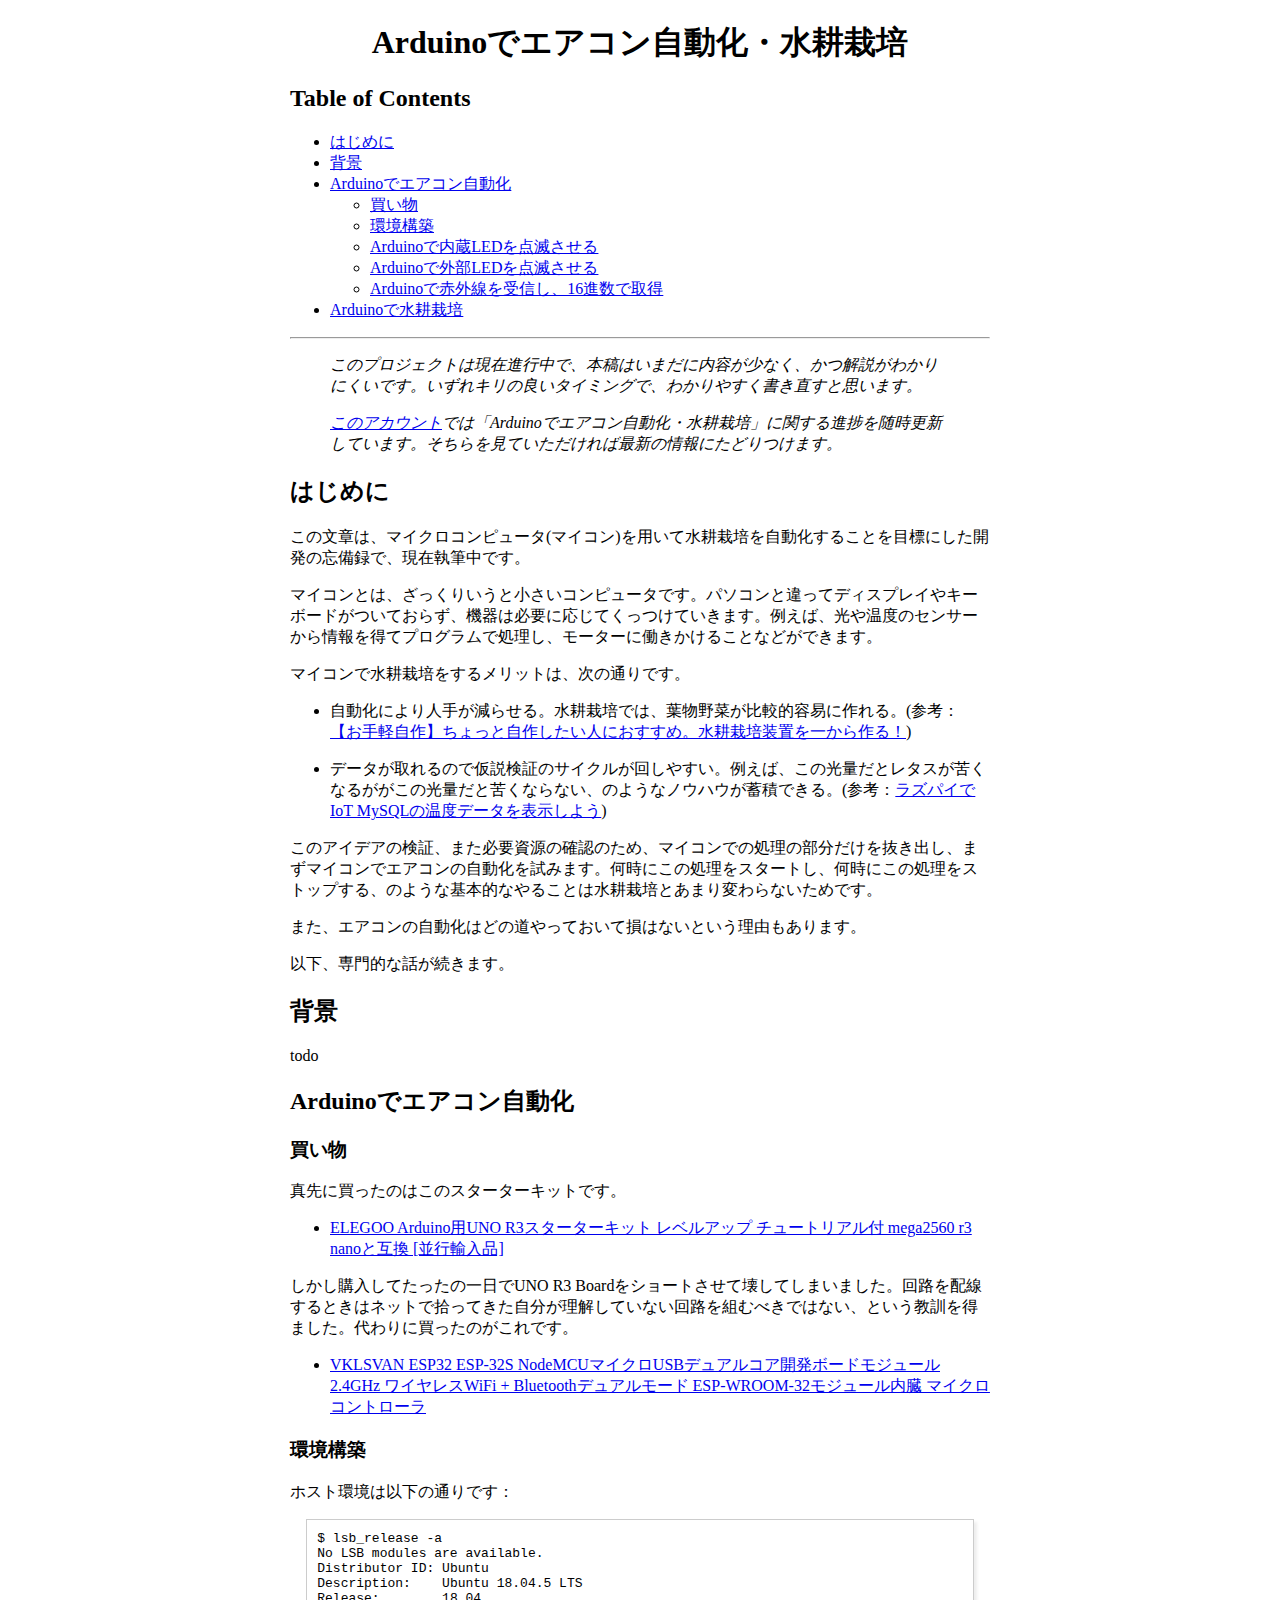
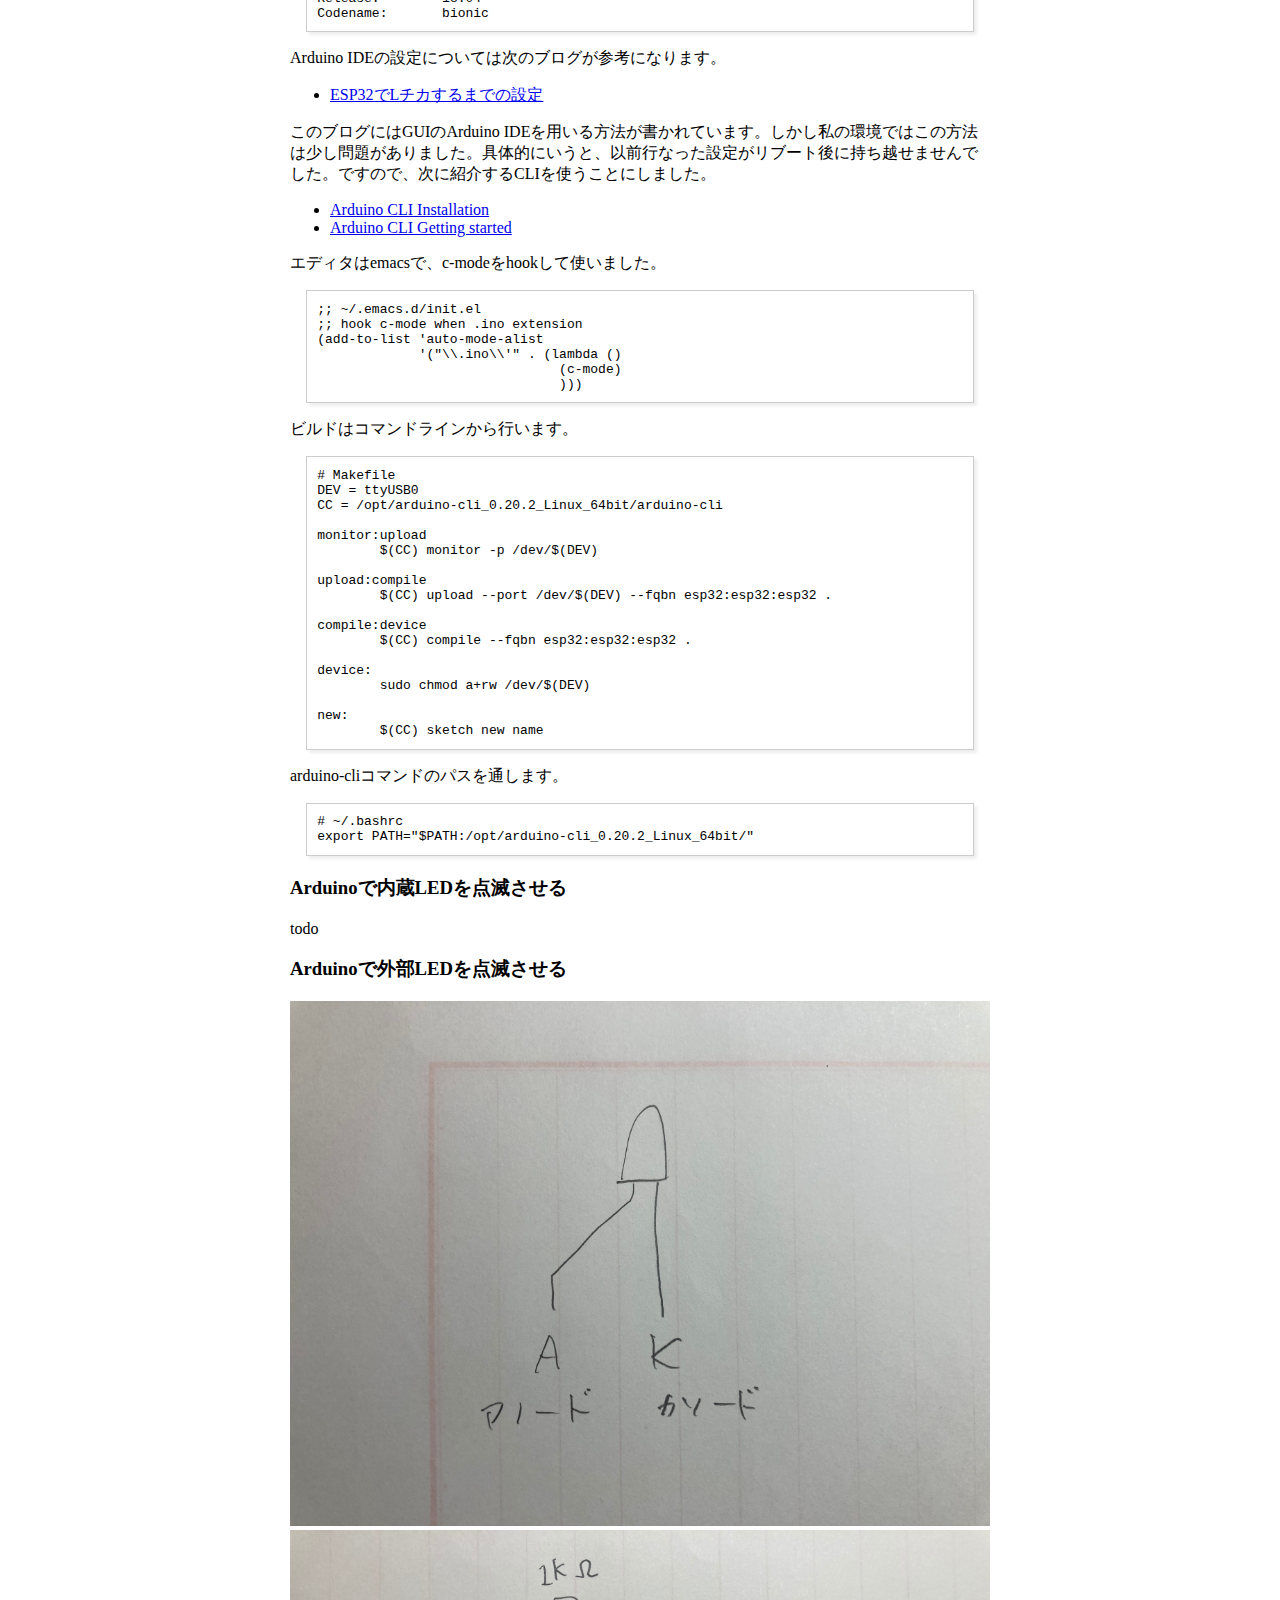
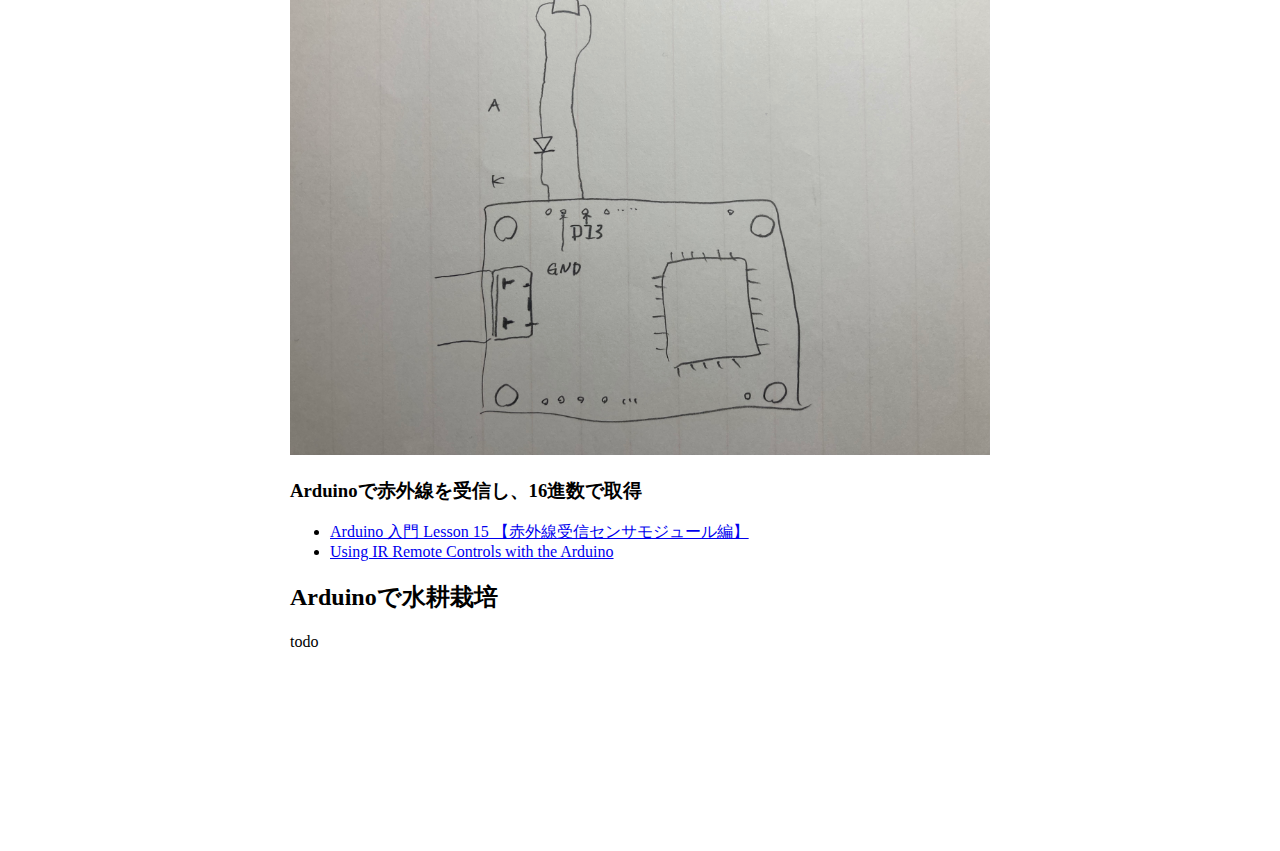
==== arduino-hydroponics.html @ 5f69db9d "update arduino-hydroponics" ====
<?xml version="1.0" encoding="utf-8"?>
<!DOCTYPE html PUBLIC "-//W3C//DTD XHTML 1.0 Strict//EN"
"http://www.w3.org/TR/xhtml1/DTD/xhtml1-strict.dtd">
<html xmlns="http://www.w3.org/1999/xhtml" lang="en" xml:lang="en">
<head>
<!-- 2022-02-10 Thu 11:47 -->
<meta http-equiv="Content-Type" content="text/html;charset=utf-8" />
<meta name="viewport" content="width=device-width, initial-scale=1" />
<title>Arduinoでエアコン自動化・水耕栽培</title>
<meta name="generator" content="Org mode" />
<meta name="author" content="Ryo Haruyama" />
<style type="text/css">
 <!--/*--><![CDATA[/*><!--*/
  .title  { text-align: center;
             margin-bottom: .2em; }
  .subtitle { text-align: center;
              font-size: medium;
              font-weight: bold;
              margin-top:0; }
  .todo   { font-family: monospace; color: red; }
  .done   { font-family: monospace; color: green; }
  .priority { font-family: monospace; color: orange; }
  .tag    { background-color: #eee; font-family: monospace;
            padding: 2px; font-size: 80%; font-weight: normal; }
  .timestamp { color: #bebebe; }
  .timestamp-kwd { color: #5f9ea0; }
  .org-right  { margin-left: auto; margin-right: 0px;  text-align: right; }
  .org-left   { margin-left: 0px;  margin-right: auto; text-align: left; }
  .org-center { margin-left: auto; margin-right: auto; text-align: center; }
  .underline { text-decoration: underline; }
  #postamble p, #preamble p { font-size: 90%; margin: .2em; }
  p.verse { margin-left: 3%; }
  pre {
    border: 1px solid #ccc;
    box-shadow: 3px 3px 3px #eee;
    padding: 8pt;
    font-family: monospace;
    overflow: auto;
    margin: 1.2em;
  }
  pre.src {
    position: relative;
    overflow: auto;
    padding-top: 1.2em;
  }
  pre.src:before {
    display: none;
    position: absolute;
    background-color: white;
    top: -10px;
    right: 10px;
    padding: 3px;
    border: 1px solid black;
  }
  pre.src:hover:before { display: inline; margin-top: 14px;}
  /* Languages per Org manual */
  pre.src-asymptote:before { content: 'Asymptote'; }
  pre.src-awk:before { content: 'Awk'; }
  pre.src-C:before { content: 'C'; }
  /* pre.src-C++ doesn't work in CSS */
  pre.src-clojure:before { content: 'Clojure'; }
  pre.src-css:before { content: 'CSS'; }
  pre.src-D:before { content: 'D'; }
  pre.src-ditaa:before { content: 'ditaa'; }
  pre.src-dot:before { content: 'Graphviz'; }
  pre.src-calc:before { content: 'Emacs Calc'; }
  pre.src-emacs-lisp:before { content: 'Emacs Lisp'; }
  pre.src-fortran:before { content: 'Fortran'; }
  pre.src-gnuplot:before { content: 'gnuplot'; }
  pre.src-haskell:before { content: 'Haskell'; }
  pre.src-hledger:before { content: 'hledger'; }
  pre.src-java:before { content: 'Java'; }
  pre.src-js:before { content: 'Javascript'; }
  pre.src-latex:before { content: 'LaTeX'; }
  pre.src-ledger:before { content: 'Ledger'; }
  pre.src-lisp:before { content: 'Lisp'; }
  pre.src-lilypond:before { content: 'Lilypond'; }
  pre.src-lua:before { content: 'Lua'; }
  pre.src-matlab:before { content: 'MATLAB'; }
  pre.src-mscgen:before { content: 'Mscgen'; }
  pre.src-ocaml:before { content: 'Objective Caml'; }
  pre.src-octave:before { content: 'Octave'; }
  pre.src-org:before { content: 'Org mode'; }
  pre.src-oz:before { content: 'OZ'; }
  pre.src-plantuml:before { content: 'Plantuml'; }
  pre.src-processing:before { content: 'Processing.js'; }
  pre.src-python:before { content: 'Python'; }
  pre.src-R:before { content: 'R'; }
  pre.src-ruby:before { content: 'Ruby'; }
  pre.src-sass:before { content: 'Sass'; }
  pre.src-scheme:before { content: 'Scheme'; }
  pre.src-screen:before { content: 'Gnu Screen'; }
  pre.src-sed:before { content: 'Sed'; }
  pre.src-sh:before { content: 'shell'; }
  pre.src-sql:before { content: 'SQL'; }
  pre.src-sqlite:before { content: 'SQLite'; }
  /* additional languages in org.el's org-babel-load-languages alist */
  pre.src-forth:before { content: 'Forth'; }
  pre.src-io:before { content: 'IO'; }
  pre.src-J:before { content: 'J'; }
  pre.src-makefile:before { content: 'Makefile'; }
  pre.src-maxima:before { content: 'Maxima'; }
  pre.src-perl:before { content: 'Perl'; }
  pre.src-picolisp:before { content: 'Pico Lisp'; }
  pre.src-scala:before { content: 'Scala'; }
  pre.src-shell:before { content: 'Shell Script'; }
  pre.src-ebnf2ps:before { content: 'ebfn2ps'; }
  /* additional language identifiers per "defun org-babel-execute"
       in ob-*.el */
  pre.src-cpp:before  { content: 'C++'; }
  pre.src-abc:before  { content: 'ABC'; }
  pre.src-coq:before  { content: 'Coq'; }
  pre.src-groovy:before  { content: 'Groovy'; }
  /* additional language identifiers from org-babel-shell-names in
     ob-shell.el: ob-shell is the only babel language using a lambda to put
     the execution function name together. */
  pre.src-bash:before  { content: 'bash'; }
  pre.src-csh:before  { content: 'csh'; }
  pre.src-ash:before  { content: 'ash'; }
  pre.src-dash:before  { content: 'dash'; }
  pre.src-ksh:before  { content: 'ksh'; }
  pre.src-mksh:before  { content: 'mksh'; }
  pre.src-posh:before  { content: 'posh'; }
  /* Additional Emacs modes also supported by the LaTeX listings package */
  pre.src-ada:before { content: 'Ada'; }
  pre.src-asm:before { content: 'Assembler'; }
  pre.src-caml:before { content: 'Caml'; }
  pre.src-delphi:before { content: 'Delphi'; }
  pre.src-html:before { content: 'HTML'; }
  pre.src-idl:before { content: 'IDL'; }
  pre.src-mercury:before { content: 'Mercury'; }
  pre.src-metapost:before { content: 'MetaPost'; }
  pre.src-modula-2:before { content: 'Modula-2'; }
  pre.src-pascal:before { content: 'Pascal'; }
  pre.src-ps:before { content: 'PostScript'; }
  pre.src-prolog:before { content: 'Prolog'; }
  pre.src-simula:before { content: 'Simula'; }
  pre.src-tcl:before { content: 'tcl'; }
  pre.src-tex:before { content: 'TeX'; }
  pre.src-plain-tex:before { content: 'Plain TeX'; }
  pre.src-verilog:before { content: 'Verilog'; }
  pre.src-vhdl:before { content: 'VHDL'; }
  pre.src-xml:before { content: 'XML'; }
  pre.src-nxml:before { content: 'XML'; }
  /* add a generic configuration mode; LaTeX export needs an additional
     (add-to-list 'org-latex-listings-langs '(conf " ")) in .emacs */
  pre.src-conf:before { content: 'Configuration File'; }

  table { border-collapse:collapse; }
  caption.t-above { caption-side: top; }
  caption.t-bottom { caption-side: bottom; }
  td, th { vertical-align:top;  }
  th.org-right  { text-align: center;  }
  th.org-left   { text-align: center;   }
  th.org-center { text-align: center; }
  td.org-right  { text-align: right;  }
  td.org-left   { text-align: left;   }
  td.org-center { text-align: center; }
  dt { font-weight: bold; }
  .footpara { display: inline; }
  .footdef  { margin-bottom: 1em; }
  .figure { padding: 1em; }
  .figure p { text-align: center; }
  .equation-container {
    display: table;
    text-align: center;
    width: 100%;
  }
  .equation {
    vertical-align: middle;
  }
  .equation-label {
    display: table-cell;
    text-align: right;
    vertical-align: middle;
  }
  .inlinetask {
    padding: 10px;
    border: 2px solid gray;
    margin: 10px;
    background: #ffffcc;
  }
  #org-div-home-and-up
   { text-align: right; font-size: 70%; white-space: nowrap; }
  textarea { overflow-x: auto; }
  .linenr { font-size: smaller }
  .code-highlighted { background-color: #ffff00; }
  .org-info-js_info-navigation { border-style: none; }
  #org-info-js_console-label
    { font-size: 10px; font-weight: bold; white-space: nowrap; }
  .org-info-js_search-highlight
    { background-color: #ffff00; color: #000000; font-weight: bold; }
  .org-svg { width: 90%; }
  /*]]>*/-->
</style>
<link rel="stylesheet" type="text/css" href="style.css" />
<script type="text/javascript">
// @license magnet:?xt=urn:btih:e95b018ef3580986a04669f1b5879592219e2a7a&dn=public-domain.txt Public Domain
<!--/*--><![CDATA[/*><!--*/
     function CodeHighlightOn(elem, id)
     {
       var target = document.getElementById(id);
       if(null != target) {
         elem.classList.add("code-highlighted");
         target.classList.add("code-highlighted");
       }
     }
     function CodeHighlightOff(elem, id)
     {
       var target = document.getElementById(id);
       if(null != target) {
         elem.classList.remove("code-highlighted");
         target.classList.remove("code-highlighted");
       }
     }
    /*]]>*///-->
// @license-end
</script>
</head>
<body>
<div id="content">
<h1 class="title">Arduinoでエアコン自動化・水耕栽培</h1>
<div id="table-of-contents">
<h2>Table of Contents</h2>
<div id="text-table-of-contents">
<ul>
<li><a href="#orgab9979d">はじめに</a></li>
<li><a href="#orgf3c096e">背景</a></li>
<li><a href="#org55a2c1c">Arduinoでエアコン自動化</a>
<ul>
<li><a href="#orga43ed23">買い物</a></li>
<li><a href="#orgeb14012">環境構築</a></li>
<li><a href="#orgdd24130">Arduinoで内蔵LEDを点滅させる</a></li>
<li><a href="#orgcfaadb5">Arduinoで外部LEDを点滅させる</a></li>
<li><a href="#org77fc168">Arduinoで赤外線を受信し、16進数で取得</a></li>
</ul>
</li>
<li><a href="#org14c1985">Arduinoで水耕栽培</a></li>
</ul>
</div>
</div>
<hr />

<blockquote>
<p>
<i>このプロジェクトは現在進行中で、本稿はいまだに内容が少なく、かつ解説がわかりにくいです。いずれキリの良いタイミングで、わかりやすく書き直すと思います。</i>
</p>

<p>
<i><a href="https://twitter.com/tsnghsi0402">このアカウント</a>では「Arduinoでエアコン自動化・水耕栽培」に関する進捗を随時更新しています。そちらを見ていただければ最新の情報にたどりつけます。</i>
</p>
</blockquote>

<div id="outline-container-orgab9979d" class="outline-2">
<h2 id="orgab9979d">はじめに</h2>
<div class="outline-text-2" id="text-orgab9979d">
<p>
この文章は、マイクロコンピュータ(マイコン)を用いて水耕栽培を自動化することを目標にした開発の忘備録で、現在執筆中です。
</p>

<p>
マイコンとは、ざっくりいうと小さいコンピュータです。パソコンと違ってディスプレイやキーボードがついておらず、機器は必要に応じてくっつけていきます。例えば、光や温度のセンサーから情報を得てプログラムで処理し、モーターに働きかけることなどができます。
</p>

<p>
マイコンで水耕栽培をするメリットは、次の通りです。
</p>

<ul class="org-ul">
<li>自動化により人手が減らせる。水耕栽培では、葉物野菜が比較的容易に作れる。(参考：<a href="https://jitaku-yasai.com/self-made-hydropnics-small/">【お手軽自作】ちょっと自作したい人におすすめ。水耕栽培装置を一から作る！</a>)</li>
</ul>


<ul class="org-ul">
<li>データが取れるので仮説検証のサイクルが回しやすい。例えば、この光量だとレタスが苦くなるががこの光量だと苦くならない、のようなノウハウが蓄積できる。(参考：<a href="https://jitaku-yasai.com/home-made/raspberrypi-iot-showgraph/">ラズパイでIoT MySQLの温度データを表示しよう</a>)</li>
</ul>

<p>
このアイデアの検証、また必要資源の確認のため、マイコンでの処理の部分だけを抜き出し、まずマイコンでエアコンの自動化を試みます。何時にこの処理をスタートし、何時にこの処理をストップする、のような基本的なやることは水耕栽培とあまり変わらないためです。
</p>

<p>
また、エアコンの自動化はどの道やっておいて損はないという理由もあります。
</p>

<p>
以下、専門的な話が続きます。
</p>
</div>
</div>

<div id="outline-container-orgf3c096e" class="outline-2">
<h2 id="orgf3c096e">背景</h2>
<div class="outline-text-2" id="text-orgf3c096e">
<p>
todo
</p>
</div>
</div>
<div id="outline-container-org55a2c1c" class="outline-2">
<h2 id="org55a2c1c">Arduinoでエアコン自動化</h2>
<div class="outline-text-2" id="text-org55a2c1c">
</div>
<div id="outline-container-orga43ed23" class="outline-3">
<h3 id="orga43ed23">買い物</h3>
<div class="outline-text-3" id="text-orga43ed23">
<p>
真先に買ったのはこのスターターキットです。
</p>

<ul class="org-ul">
<li><a href="https://www.amazon.co.jp/gp/product/B06XF2HZGT/ref=ppx_yo_dt_b_asin_title_o06_s00?ie=UTF8&amp;psc=1">ELEGOO Arduino用UNO R3スターターキット レベルアップ チュートリアル付 mega2560 r3 nanoと互換 [並行輸入品]​</a></li>
</ul>

<p>
しかし購入してたったの一日でUNO R3 Boardをショートさせて壊してしまいました。回路を配線するときはネットで拾ってきた自分が理解していない回路を組むべきではない、という教訓を得ました。代わりに買ったのがこれです。
</p>

<ul class="org-ul">
<li><a href="https://www.amazon.co.jp/gp/product/B086WWNP9Y/ref=ppx_yo_dt_b_asin_title_o03_s00?ie=UTF8&amp;psc=1">VKLSVAN ESP32 ESP-32S NodeMCUマイクロUSBデュアルコア開発ボードモジュール 2.4GHz ワイヤレスWiFi + Bluetoothデュアルモード ESP-WROOM-32モジュール内臓 マイクロコントローラ</a></li>
</ul>
</div>
</div>

<div id="outline-container-orgeb14012" class="outline-3">
<h3 id="orgeb14012">環境構築</h3>
<div class="outline-text-3" id="text-orgeb14012">
<p>
ホスト環境は以下の通りです：
</p>
<pre class="example">
$ lsb_release -a
No LSB modules are available.
Distributor ID:	Ubuntu
Description:	Ubuntu 18.04.5 LTS
Release:	18.04
Codename:	bionic
</pre>

<p>
Arduino IDEの設定については次のブログが参考になります。
</p>

<ul class="org-ul">
<li><a href="https://101010.fun/iot/esp32-blink-led.html">ESP32でLチカするまでの設定</a></li>
</ul>

<p>
このブログにはGUIのArduino IDEを用いる方法が書かれています。しかし私の環境ではこの方法は少し問題がありました。具体的にいうと、以前行なった設定がリブート後に持ち越せませんでした。ですので、次に紹介するCLIを使うことにしました。
</p>

<ul class="org-ul">
<li><a href="https://arduino.github.io/arduino-cli/0.21/installation/">Arduino CLI Installation</a></li>

<li><a href="https://arduino.github.io/arduino-cli/0.21/getting-started/">Arduino CLI Getting started</a></li>
</ul>

<p>
エディタはemacsで、c-modeをhookして使いました。
</p>

<pre class="example">
;; ~/.emacs.d/init.el
;; hook c-mode when .ino extension
(add-to-list 'auto-mode-alist
	     '("\\.ino\\'" . (lambda ()   
			       (c-mode)
			       )))
</pre>

<p>
ビルドはコマンドラインから行います。
</p>

<pre class="example">
# Makefile
DEV = ttyUSB0
CC = /opt/arduino-cli_0.20.2_Linux_64bit/arduino-cli

monitor:upload
	$(CC) monitor -p /dev/$(DEV)

upload:compile
	$(CC) upload --port /dev/$(DEV) --fqbn esp32:esp32:esp32 .

compile:device
	$(CC) compile --fqbn esp32:esp32:esp32 .

device:
	sudo chmod a+rw /dev/$(DEV)

new:
	$(CC) sketch new name
</pre>

<p>
arduino-cliコマンドのパスを通します。
</p>

<pre class="example">
# ~/.bashrc
export PATH="$PATH:/opt/arduino-cli_0.20.2_Linux_64bit/"
</pre>
</div>
</div>

<div id="outline-container-orgdd24130" class="outline-3">
<h3 id="orgdd24130">Arduinoで内蔵LEDを点滅させる</h3>
<div class="outline-text-3" id="text-orgdd24130">
<p>
todo
</p>
</div>
</div>
<div id="outline-container-orgcfaadb5" class="outline-3">
<h3 id="orgcfaadb5">Arduinoで外部LEDを点滅させる</h3>
<div class="outline-text-3" id="text-orgcfaadb5">
<p>
<img src="./images-a/led.jpg" alt="led.jpg" />
<img src="./images-a/circuit.jpg" alt="circuit.jpg" />
</p>
</div>
</div>
<div id="outline-container-org77fc168" class="outline-3">
<h3 id="org77fc168">Arduinoで赤外線を受信し、16進数で取得</h3>
<div class="outline-text-3" id="text-org77fc168">
<ul class="org-ul">
<li><a href="https://omoroya.com/arduino-lesson15/">Arduino 入門 Lesson 15 【赤外線受信センサモジュール編】</a></li>

<li><a href="https://www.youtube.com/watch?v=8E3ltjnbV0c">Using IR Remote Controls with the Arduino</a></li>
</ul>
</div>
</div>
</div>
<div id="outline-container-org14c1985" class="outline-2">
<h2 id="org14c1985">Arduinoで水耕栽培</h2>
<div class="outline-text-2" id="text-org14c1985">
<p>
todo
</p>
</div>
</div>
</div>
</body>
</html>
---- style.css ----
body {
    max-width: 700px;
    width: 90%;
    margin: auto auto 200px auto;
}
img {
    max-width: 700px;
    width: 100%;
}
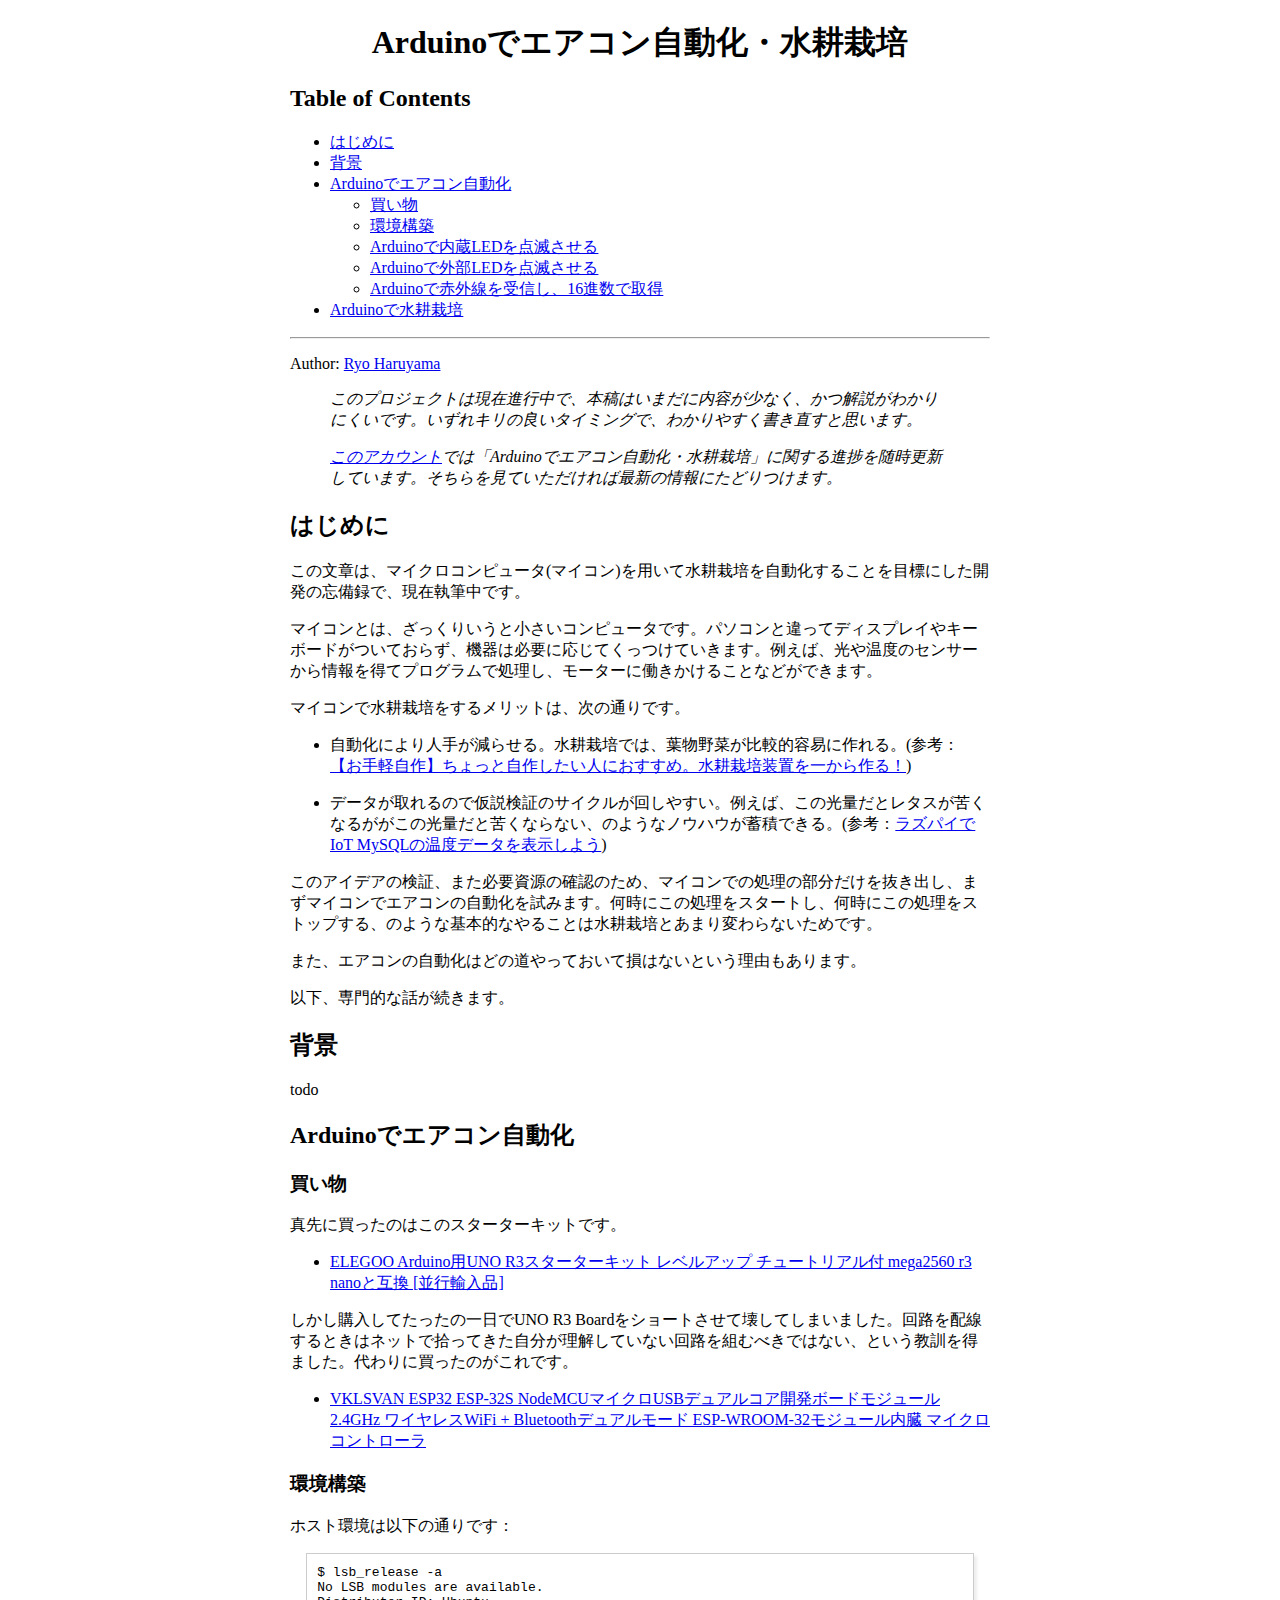
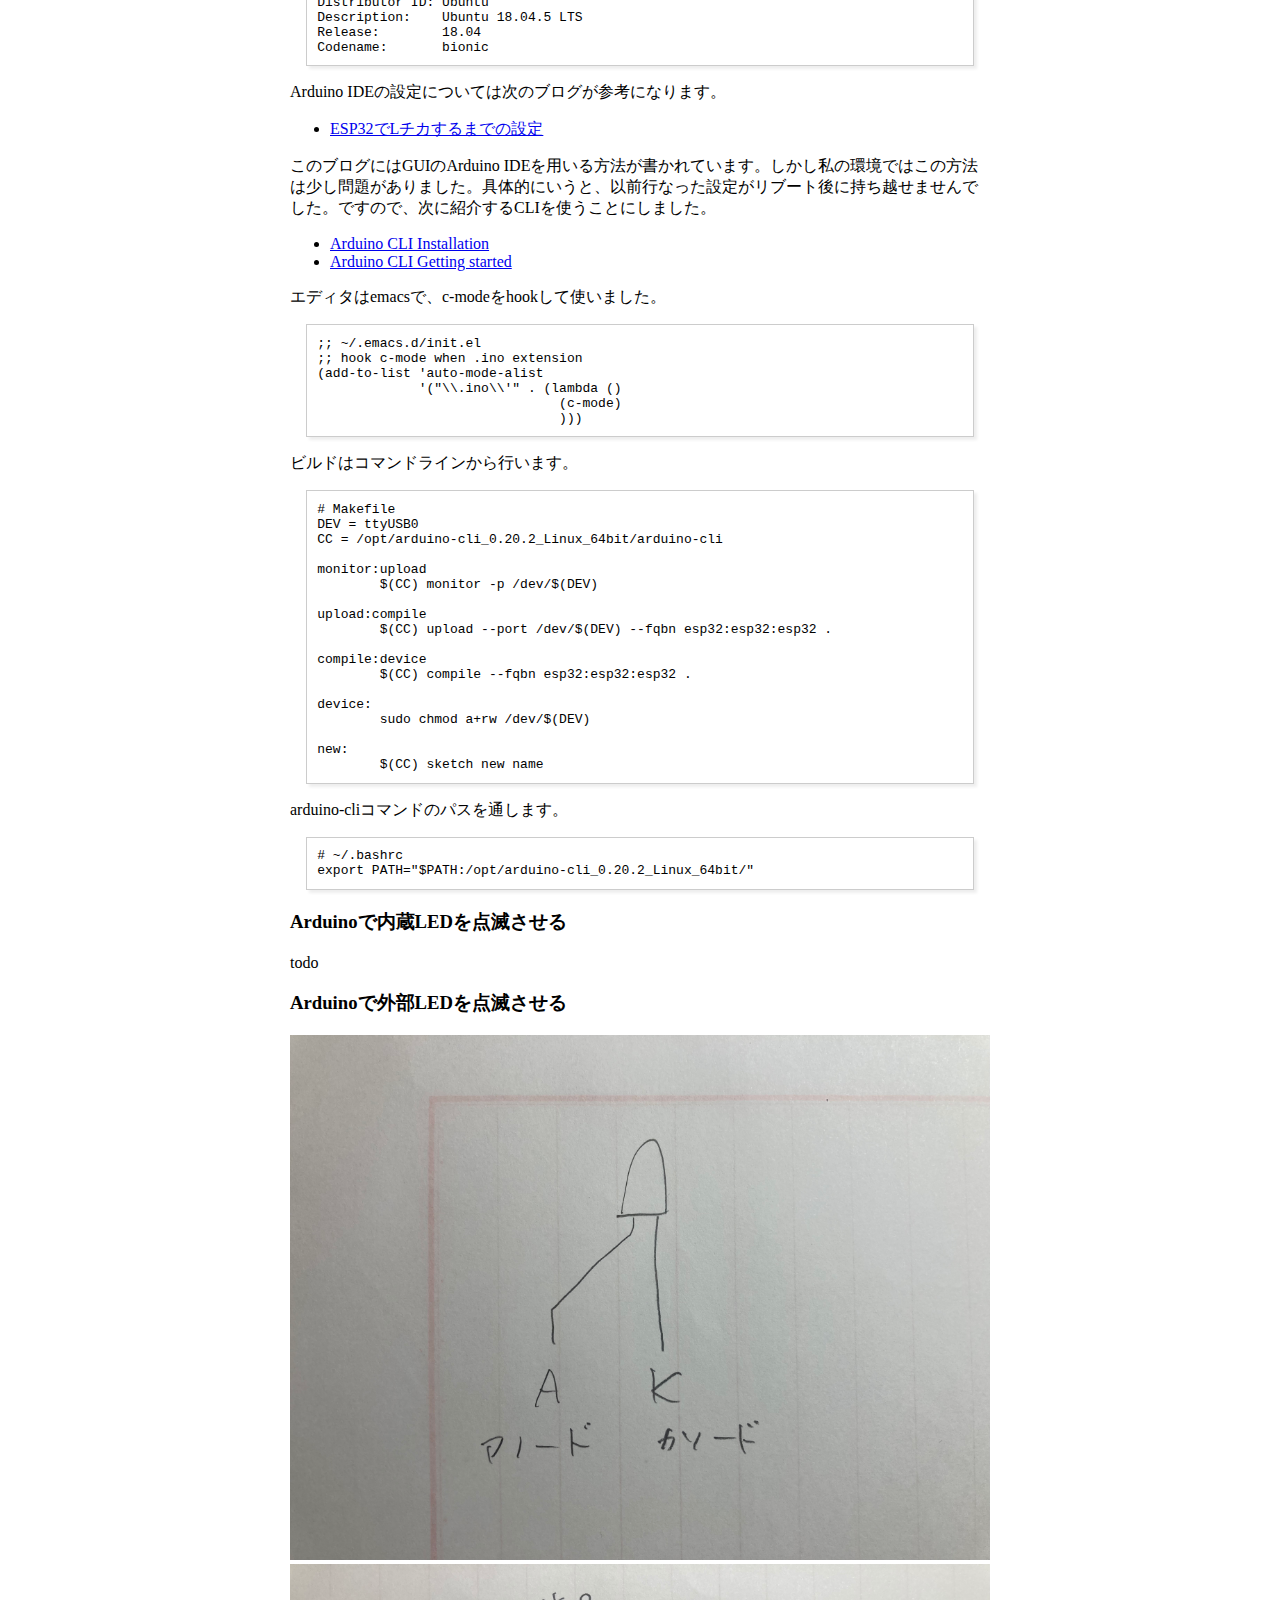
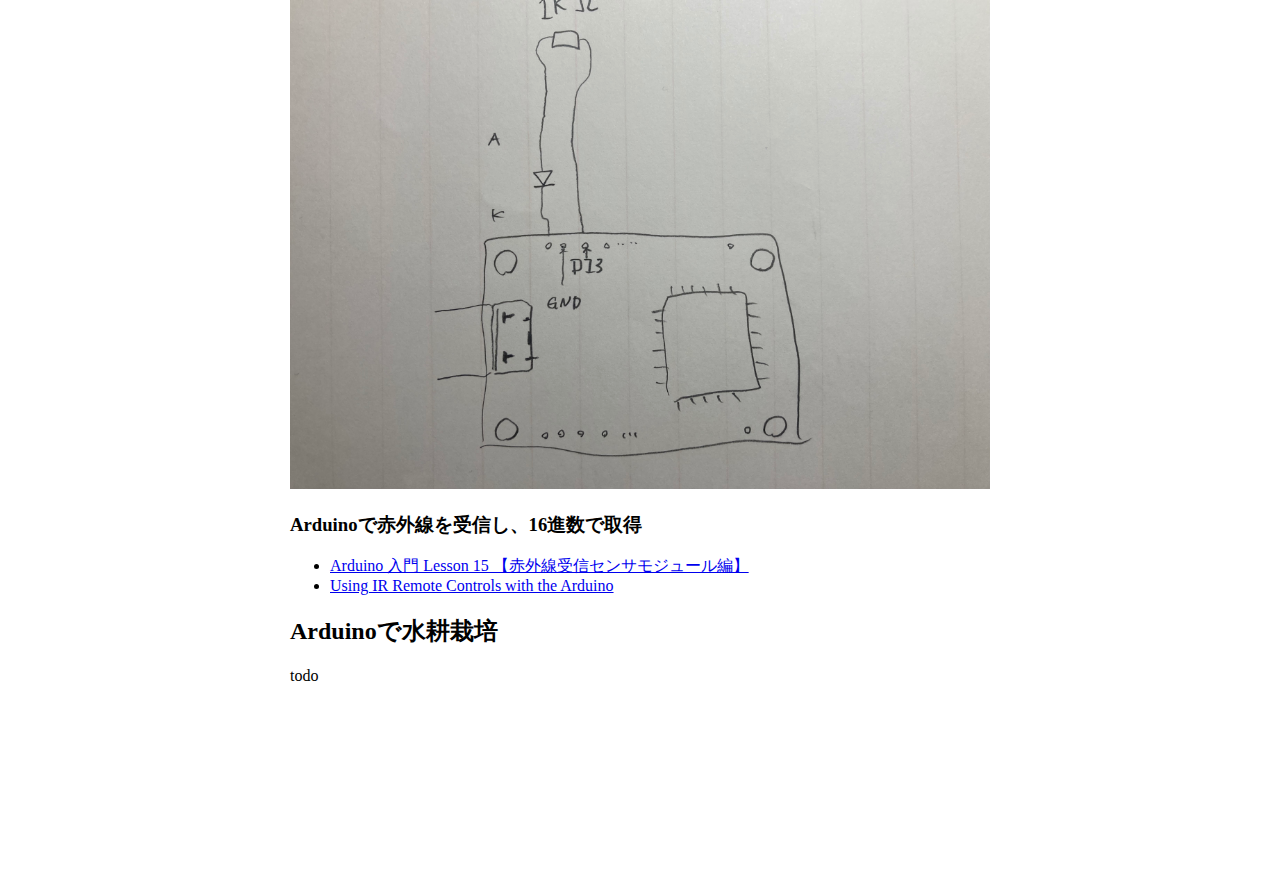
==== commit ee7072d9: "update arduino-hydroponics" ====
--- a/arduino-hydroponics.html
+++ b/arduino-hydroponics.html
@@ -3,7 +3,7 @@
 "http://www.w3.org/TR/xhtml1/DTD/xhtml1-strict.dtd">
 <html xmlns="http://www.w3.org/1999/xhtml" lang="en" xml:lang="en">
 <head>
-<!-- 2022-02-10 Thu 11:47 -->
+<!-- 2022-02-10 Thu 12:08 -->
 <meta http-equiv="Content-Type" content="text/html;charset=utf-8" />
 <meta name="viewport" content="width=device-width, initial-scale=1" />
 <title>Arduinoでエアコン自動化・水耕栽培</title>
@@ -224,23 +224,27 @@
 <h2>Table of Contents</h2>
 <div id="text-table-of-contents">
 <ul>
-<li><a href="#orgab9979d">はじめに</a></li>
-<li><a href="#orgf3c096e">背景</a></li>
-<li><a href="#org55a2c1c">Arduinoでエアコン自動化</a>
+<li><a href="#org9d99115">はじめに</a></li>
+<li><a href="#org0c83318">背景</a></li>
+<li><a href="#org04f0033">Arduinoでエアコン自動化</a>
 <ul>
-<li><a href="#orga43ed23">買い物</a></li>
-<li><a href="#orgeb14012">環境構築</a></li>
-<li><a href="#orgdd24130">Arduinoで内蔵LEDを点滅させる</a></li>
-<li><a href="#orgcfaadb5">Arduinoで外部LEDを点滅させる</a></li>
-<li><a href="#org77fc168">Arduinoで赤外線を受信し、16進数で取得</a></li>
+<li><a href="#org6a8ccc1">買い物</a></li>
+<li><a href="#orgd882d1a">環境構築</a></li>
+<li><a href="#orgd7a6af9">Arduinoで内蔵LEDを点滅させる</a></li>
+<li><a href="#orgf0845f1">Arduinoで外部LEDを点滅させる</a></li>
+<li><a href="#org7f9200e">Arduinoで赤外線を受信し、16進数で取得</a></li>
 </ul>
 </li>
-<li><a href="#org14c1985">Arduinoで水耕栽培</a></li>
+<li><a href="#orgb53899d">Arduinoで水耕栽培</a></li>
 </ul>
 </div>
 </div>
 <hr />
 
+<p>
+Author: <a href="https://rharuyama.github.io/">Ryo Haruyama</a>
+</p>
+
 <blockquote>
 <p>
 <i>このプロジェクトは現在進行中で、本稿はいまだに内容が少なく、かつ解説がわかりにくいです。いずれキリの良いタイミングで、わかりやすく書き直すと思います。</i>
@@ -251,9 +255,9 @@
 </p>
 </blockquote>
 
-<div id="outline-container-orgab9979d" class="outline-2">
-<h2 id="orgab9979d">はじめに</h2>
-<div class="outline-text-2" id="text-orgab9979d">
+<div id="outline-container-org9d99115" class="outline-2">
+<h2 id="org9d99115">はじめに</h2>
+<div class="outline-text-2" id="text-org9d99115">
 <p>
 この文章は、マイクロコンピュータ(マイコン)を用いて水耕栽培を自動化することを目標にした開発の忘備録で、現在執筆中です。
 </p>
@@ -289,21 +293,21 @@
 </div>
 </div>
 
-<div id="outline-container-orgf3c096e" class="outline-2">
-<h2 id="orgf3c096e">背景</h2>
-<div class="outline-text-2" id="text-orgf3c096e">
+<div id="outline-container-org0c83318" class="outline-2">
+<h2 id="org0c83318">背景</h2>
+<div class="outline-text-2" id="text-org0c83318">
 <p>
 todo
 </p>
 </div>
 </div>
-<div id="outline-container-org55a2c1c" class="outline-2">
-<h2 id="org55a2c1c">Arduinoでエアコン自動化</h2>
-<div class="outline-text-2" id="text-org55a2c1c">
-</div>
-<div id="outline-container-orga43ed23" class="outline-3">
-<h3 id="orga43ed23">買い物</h3>
-<div class="outline-text-3" id="text-orga43ed23">
+<div id="outline-container-org04f0033" class="outline-2">
+<h2 id="org04f0033">Arduinoでエアコン自動化</h2>
+<div class="outline-text-2" id="text-org04f0033">
+</div>
+<div id="outline-container-org6a8ccc1" class="outline-3">
+<h3 id="org6a8ccc1">買い物</h3>
+<div class="outline-text-3" id="text-org6a8ccc1">
 <p>
 真先に買ったのはこのスターターキットです。
 </p>
@@ -322,9 +326,9 @@
 </div>
 </div>
 
-<div id="outline-container-orgeb14012" class="outline-3">
-<h3 id="orgeb14012">環境構築</h3>
-<div class="outline-text-3" id="text-orgeb14012">
+<div id="outline-container-orgd882d1a" class="outline-3">
+<h3 id="orgd882d1a">環境構築</h3>
+<div class="outline-text-3" id="text-orgd882d1a">
 <p>
 ホスト環境は以下の通りです：
 </p>
@@ -404,26 +408,26 @@
 </div>
 </div>
 
-<div id="outline-container-orgdd24130" class="outline-3">
-<h3 id="orgdd24130">Arduinoで内蔵LEDを点滅させる</h3>
-<div class="outline-text-3" id="text-orgdd24130">
+<div id="outline-container-orgd7a6af9" class="outline-3">
+<h3 id="orgd7a6af9">Arduinoで内蔵LEDを点滅させる</h3>
+<div class="outline-text-3" id="text-orgd7a6af9">
 <p>
 todo
 </p>
 </div>
 </div>
-<div id="outline-container-orgcfaadb5" class="outline-3">
-<h3 id="orgcfaadb5">Arduinoで外部LEDを点滅させる</h3>
-<div class="outline-text-3" id="text-orgcfaadb5">
+<div id="outline-container-orgf0845f1" class="outline-3">
+<h3 id="orgf0845f1">Arduinoで外部LEDを点滅させる</h3>
+<div class="outline-text-3" id="text-orgf0845f1">
 <p>
 <img src="./images-a/led.jpg" alt="led.jpg" />
 <img src="./images-a/circuit.jpg" alt="circuit.jpg" />
 </p>
 </div>
 </div>
-<div id="outline-container-org77fc168" class="outline-3">
-<h3 id="org77fc168">Arduinoで赤外線を受信し、16進数で取得</h3>
-<div class="outline-text-3" id="text-org77fc168">
+<div id="outline-container-org7f9200e" class="outline-3">
+<h3 id="org7f9200e">Arduinoで赤外線を受信し、16進数で取得</h3>
+<div class="outline-text-3" id="text-org7f9200e">
 <ul class="org-ul">
 <li><a href="https://omoroya.com/arduino-lesson15/">Arduino 入門 Lesson 15 【赤外線受信センサモジュール編】</a></li>
 
@@ -432,9 +436,9 @@
 </div>
 </div>
 </div>
-<div id="outline-container-org14c1985" class="outline-2">
-<h2 id="org14c1985">Arduinoで水耕栽培</h2>
-<div class="outline-text-2" id="text-org14c1985">
+<div id="outline-container-orgb53899d" class="outline-2">
+<h2 id="orgb53899d">Arduinoで水耕栽培</h2>
+<div class="outline-text-2" id="text-orgb53899d">
 <p>
 todo
 </p>
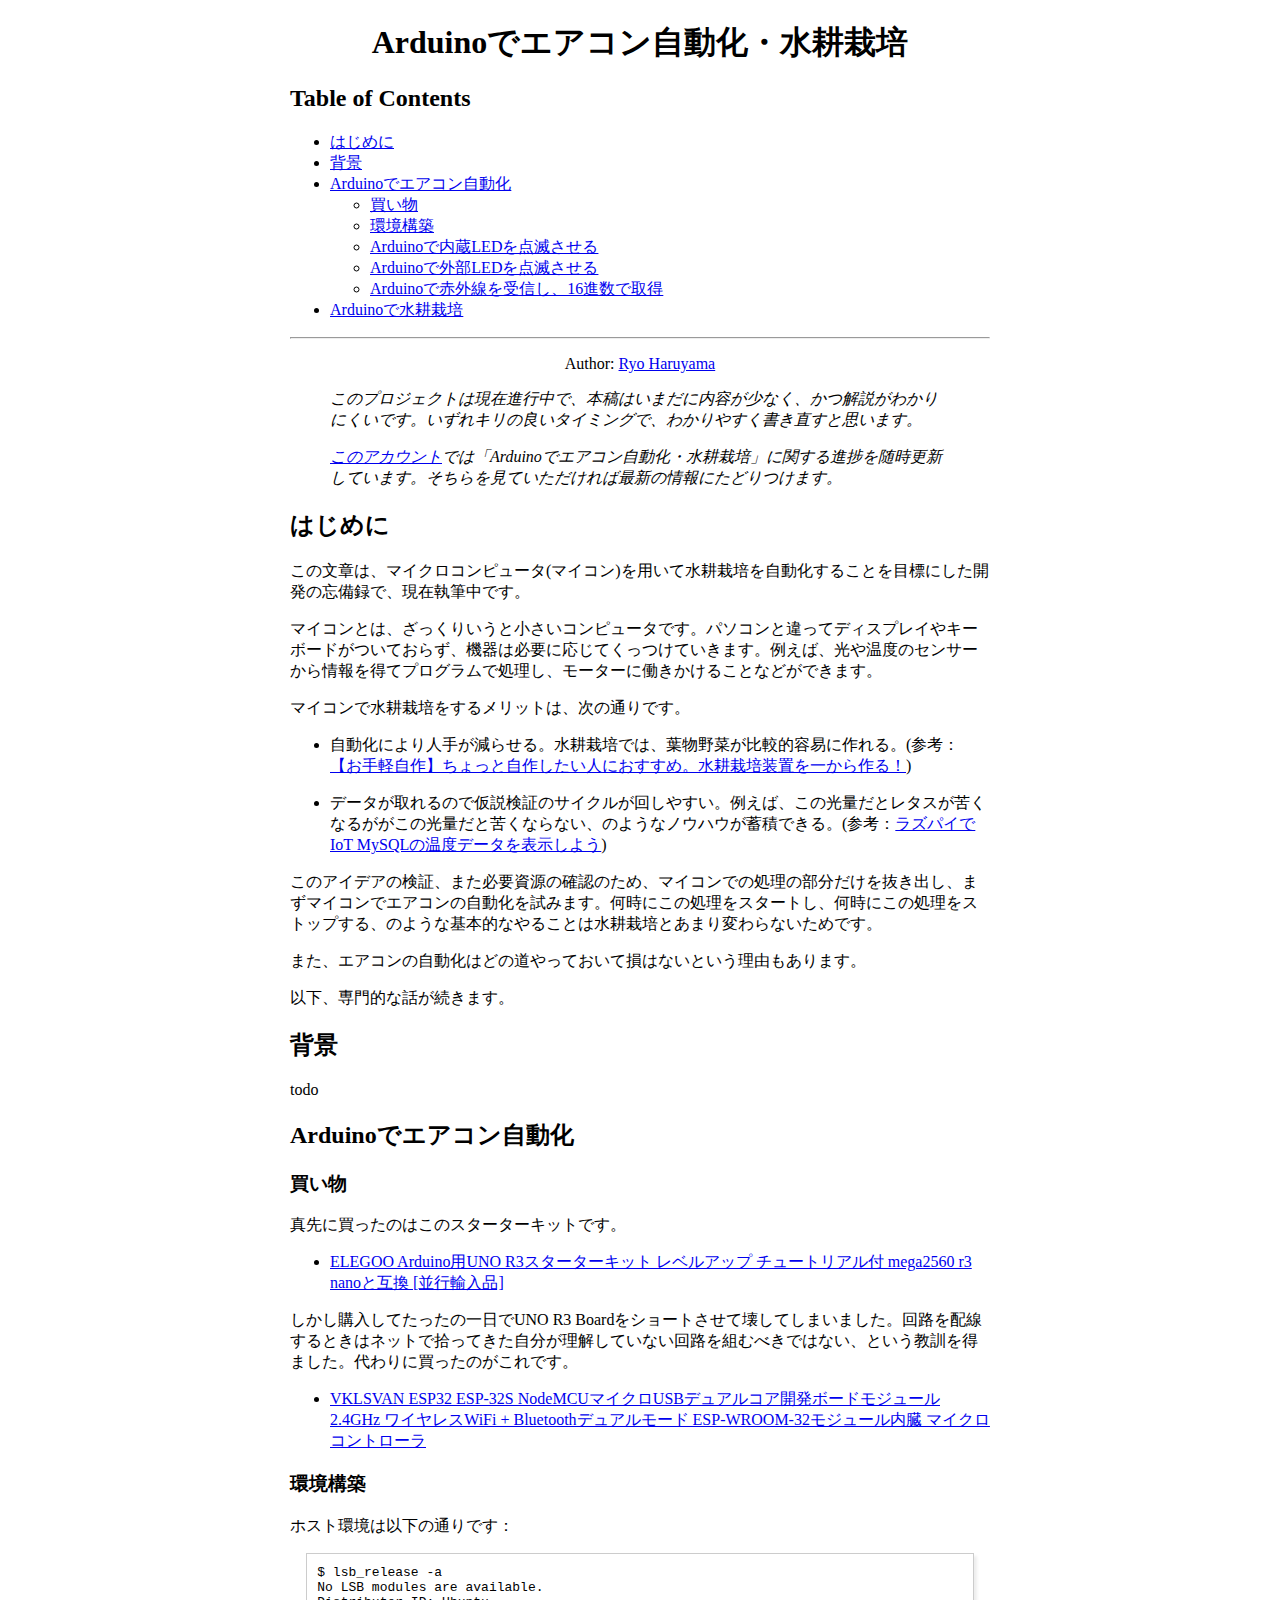
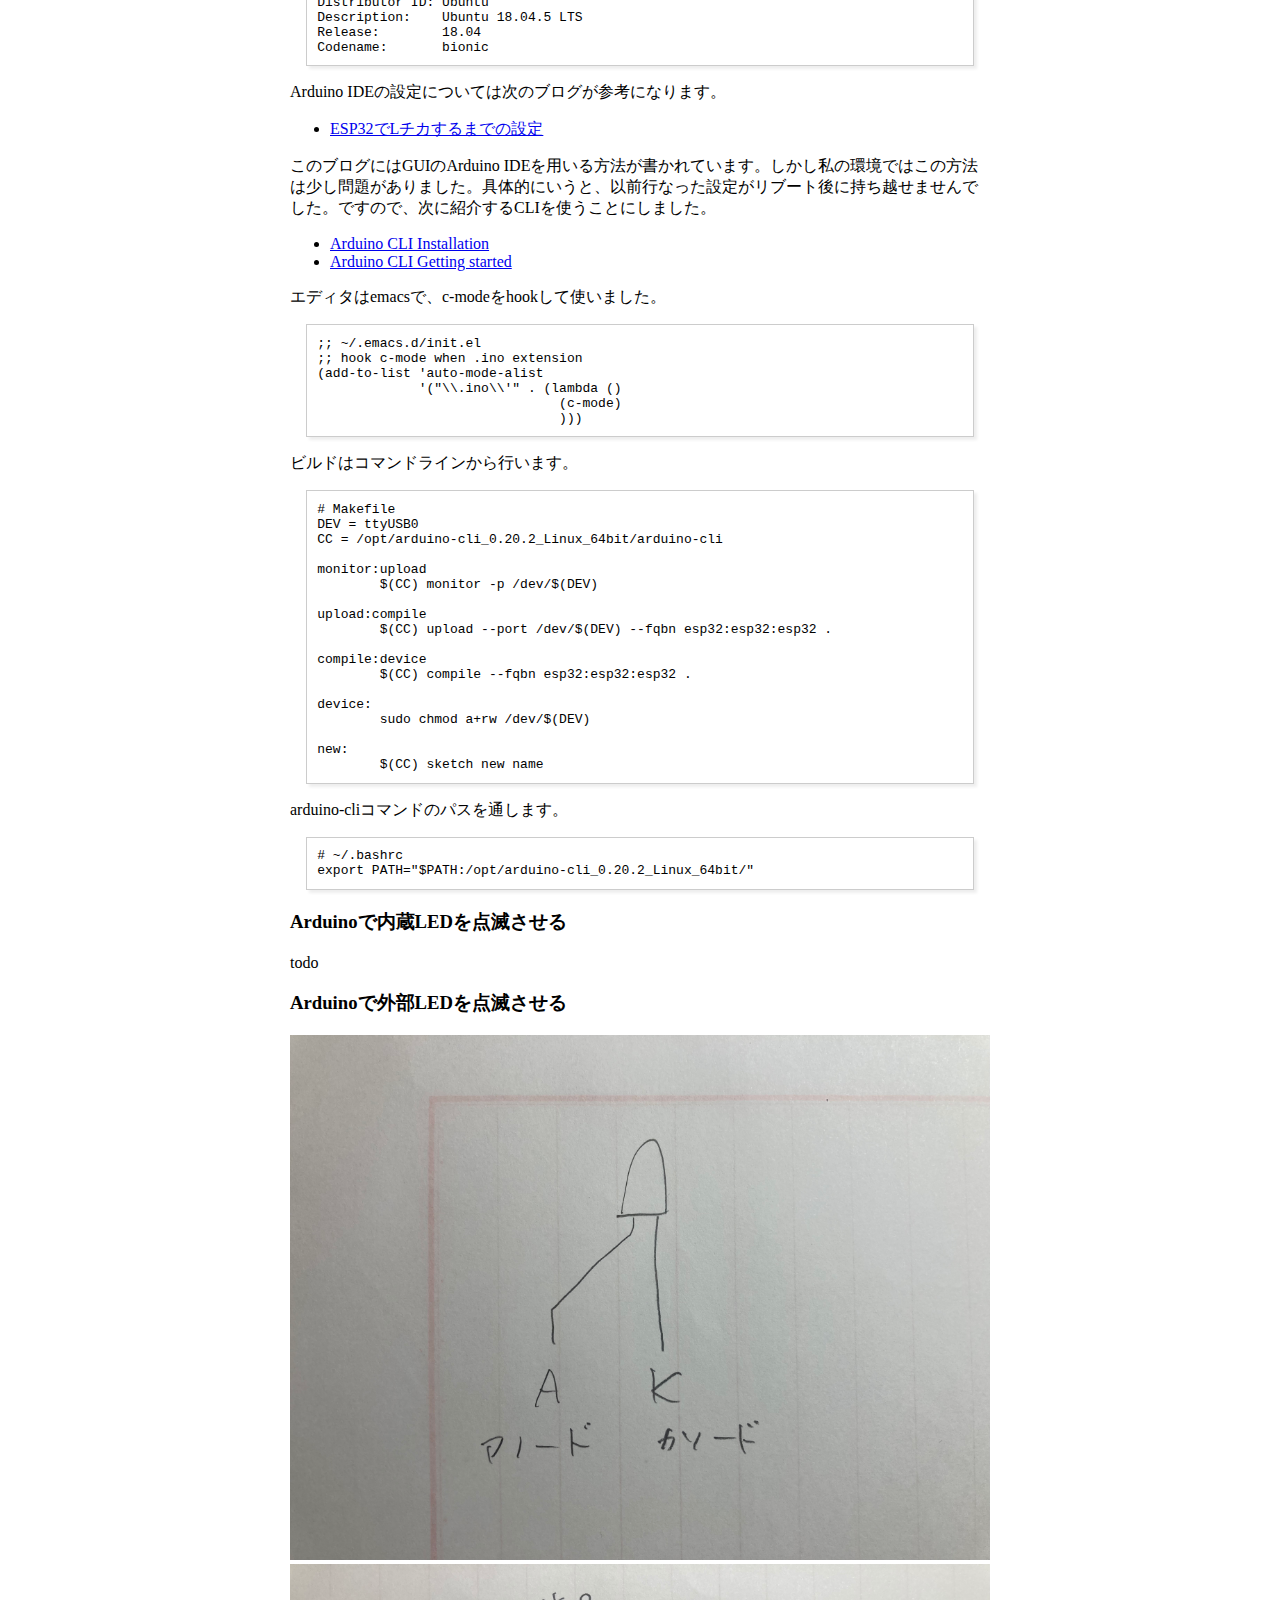
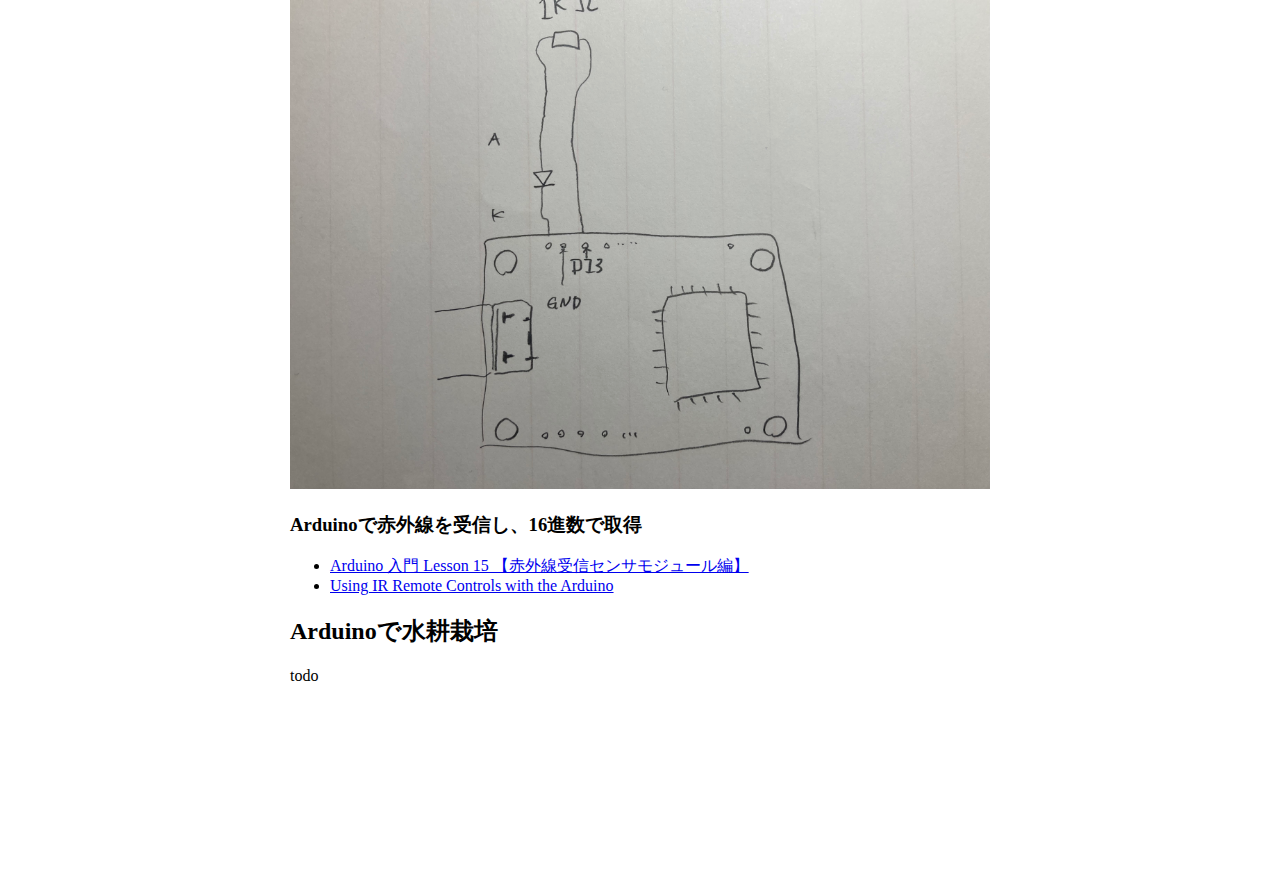
==== commit 5a2ba4d7: "update arduino-hydroponics" ====
--- a/arduino-hydroponics.html
+++ b/arduino-hydroponics.html
@@ -3,7 +3,7 @@
 "http://www.w3.org/TR/xhtml1/DTD/xhtml1-strict.dtd">
 <html xmlns="http://www.w3.org/1999/xhtml" lang="en" xml:lang="en">
 <head>
-<!-- 2022-02-10 Thu 12:08 -->
+<!-- 2022-02-10 Thu 12:36 -->
 <meta http-equiv="Content-Type" content="text/html;charset=utf-8" />
 <meta name="viewport" content="width=device-width, initial-scale=1" />
 <title>Arduinoでエアコン自動化・水耕栽培</title>
@@ -224,26 +224,28 @@
 <h2>Table of Contents</h2>
 <div id="text-table-of-contents">
 <ul>
-<li><a href="#org9d99115">はじめに</a></li>
-<li><a href="#org0c83318">背景</a></li>
-<li><a href="#org04f0033">Arduinoでエアコン自動化</a>
+<li><a href="#orgb3df936">はじめに</a></li>
+<li><a href="#org2226a3c">背景</a></li>
+<li><a href="#orged29aea">Arduinoでエアコン自動化</a>
 <ul>
-<li><a href="#org6a8ccc1">買い物</a></li>
-<li><a href="#orgd882d1a">環境構築</a></li>
-<li><a href="#orgd7a6af9">Arduinoで内蔵LEDを点滅させる</a></li>
-<li><a href="#orgf0845f1">Arduinoで外部LEDを点滅させる</a></li>
-<li><a href="#org7f9200e">Arduinoで赤外線を受信し、16進数で取得</a></li>
+<li><a href="#org1eca1cb">買い物</a></li>
+<li><a href="#org81886b5">環境構築</a></li>
+<li><a href="#org81f9596">Arduinoで内蔵LEDを点滅させる</a></li>
+<li><a href="#org2b19a4c">Arduinoで外部LEDを点滅させる</a></li>
+<li><a href="#orgd7cac69">Arduinoで赤外線を受信し、16進数で取得</a></li>
 </ul>
 </li>
-<li><a href="#orgb53899d">Arduinoで水耕栽培</a></li>
+<li><a href="#org7f8762a">Arduinoで水耕栽培</a></li>
 </ul>
 </div>
 </div>
 <hr />
 
+<div class="org-center">
 <p>
 Author: <a href="https://rharuyama.github.io/">Ryo Haruyama</a>
 </p>
+</div>
 
 <blockquote>
 <p>
@@ -255,9 +257,9 @@
 </p>
 </blockquote>
 
-<div id="outline-container-org9d99115" class="outline-2">
-<h2 id="org9d99115">はじめに</h2>
-<div class="outline-text-2" id="text-org9d99115">
+<div id="outline-container-orgb3df936" class="outline-2">
+<h2 id="orgb3df936">はじめに</h2>
+<div class="outline-text-2" id="text-orgb3df936">
 <p>
 この文章は、マイクロコンピュータ(マイコン)を用いて水耕栽培を自動化することを目標にした開発の忘備録で、現在執筆中です。
 </p>
@@ -293,21 +295,21 @@
 </div>
 </div>
 
-<div id="outline-container-org0c83318" class="outline-2">
-<h2 id="org0c83318">背景</h2>
-<div class="outline-text-2" id="text-org0c83318">
+<div id="outline-container-org2226a3c" class="outline-2">
+<h2 id="org2226a3c">背景</h2>
+<div class="outline-text-2" id="text-org2226a3c">
 <p>
 todo
 </p>
 </div>
 </div>
-<div id="outline-container-org04f0033" class="outline-2">
-<h2 id="org04f0033">Arduinoでエアコン自動化</h2>
-<div class="outline-text-2" id="text-org04f0033">
-</div>
-<div id="outline-container-org6a8ccc1" class="outline-3">
-<h3 id="org6a8ccc1">買い物</h3>
-<div class="outline-text-3" id="text-org6a8ccc1">
+<div id="outline-container-orged29aea" class="outline-2">
+<h2 id="orged29aea">Arduinoでエアコン自動化</h2>
+<div class="outline-text-2" id="text-orged29aea">
+</div>
+<div id="outline-container-org1eca1cb" class="outline-3">
+<h3 id="org1eca1cb">買い物</h3>
+<div class="outline-text-3" id="text-org1eca1cb">
 <p>
 真先に買ったのはこのスターターキットです。
 </p>
@@ -326,9 +328,9 @@
 </div>
 </div>
 
-<div id="outline-container-orgd882d1a" class="outline-3">
-<h3 id="orgd882d1a">環境構築</h3>
-<div class="outline-text-3" id="text-orgd882d1a">
+<div id="outline-container-org81886b5" class="outline-3">
+<h3 id="org81886b5">環境構築</h3>
+<div class="outline-text-3" id="text-org81886b5">
 <p>
 ホスト環境は以下の通りです：
 </p>
@@ -408,26 +410,26 @@
 </div>
 </div>
 
-<div id="outline-container-orgd7a6af9" class="outline-3">
-<h3 id="orgd7a6af9">Arduinoで内蔵LEDを点滅させる</h3>
-<div class="outline-text-3" id="text-orgd7a6af9">
+<div id="outline-container-org81f9596" class="outline-3">
+<h3 id="org81f9596">Arduinoで内蔵LEDを点滅させる</h3>
+<div class="outline-text-3" id="text-org81f9596">
 <p>
 todo
 </p>
 </div>
 </div>
-<div id="outline-container-orgf0845f1" class="outline-3">
-<h3 id="orgf0845f1">Arduinoで外部LEDを点滅させる</h3>
-<div class="outline-text-3" id="text-orgf0845f1">
+<div id="outline-container-org2b19a4c" class="outline-3">
+<h3 id="org2b19a4c">Arduinoで外部LEDを点滅させる</h3>
+<div class="outline-text-3" id="text-org2b19a4c">
 <p>
 <img src="./images-a/led.jpg" alt="led.jpg" />
 <img src="./images-a/circuit.jpg" alt="circuit.jpg" />
 </p>
 </div>
 </div>
-<div id="outline-container-org7f9200e" class="outline-3">
-<h3 id="org7f9200e">Arduinoで赤外線を受信し、16進数で取得</h3>
-<div class="outline-text-3" id="text-org7f9200e">
+<div id="outline-container-orgd7cac69" class="outline-3">
+<h3 id="orgd7cac69">Arduinoで赤外線を受信し、16進数で取得</h3>
+<div class="outline-text-3" id="text-orgd7cac69">
 <ul class="org-ul">
 <li><a href="https://omoroya.com/arduino-lesson15/">Arduino 入門 Lesson 15 【赤外線受信センサモジュール編】</a></li>
 
@@ -436,9 +438,9 @@
 </div>
 </div>
 </div>
-<div id="outline-container-orgb53899d" class="outline-2">
-<h2 id="orgb53899d">Arduinoで水耕栽培</h2>
-<div class="outline-text-2" id="text-orgb53899d">
+<div id="outline-container-org7f8762a" class="outline-2">
+<h2 id="org7f8762a">Arduinoで水耕栽培</h2>
+<div class="outline-text-2" id="text-org7f8762a">
 <p>
 todo
 </p>
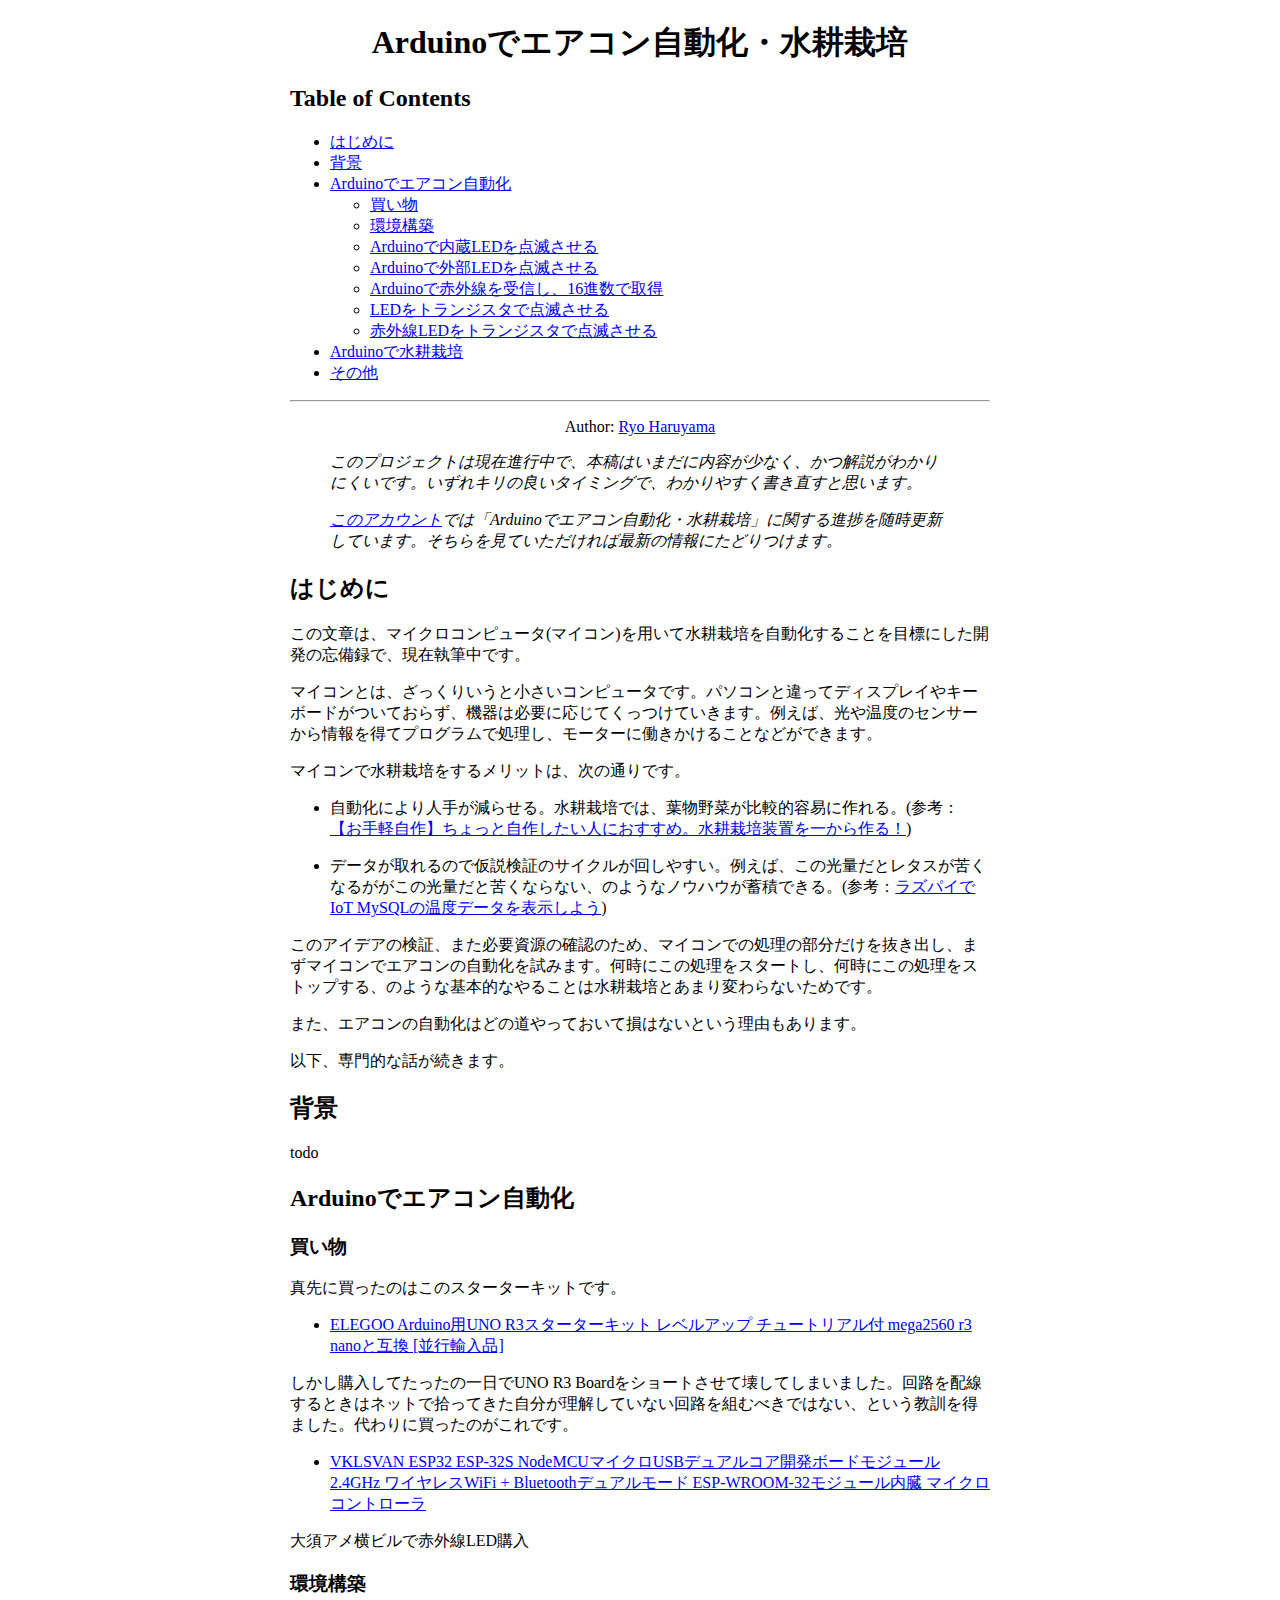
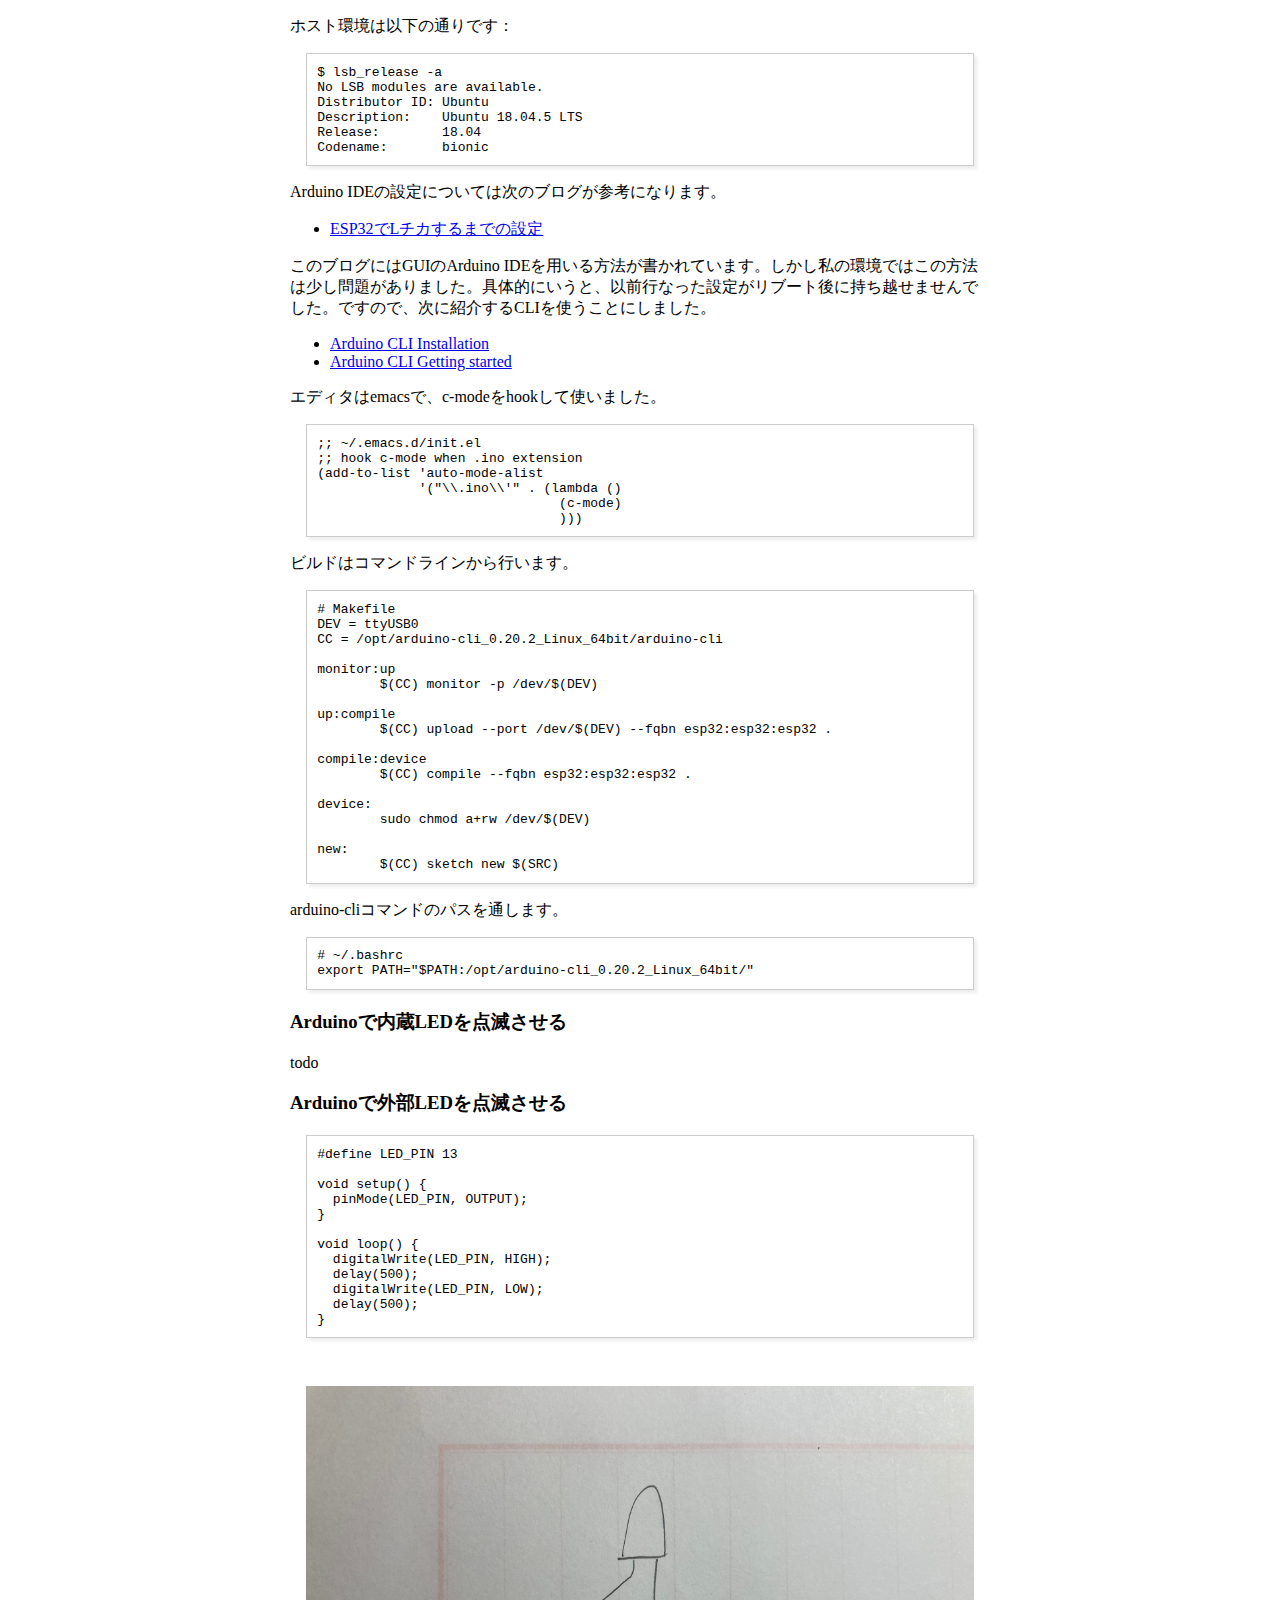
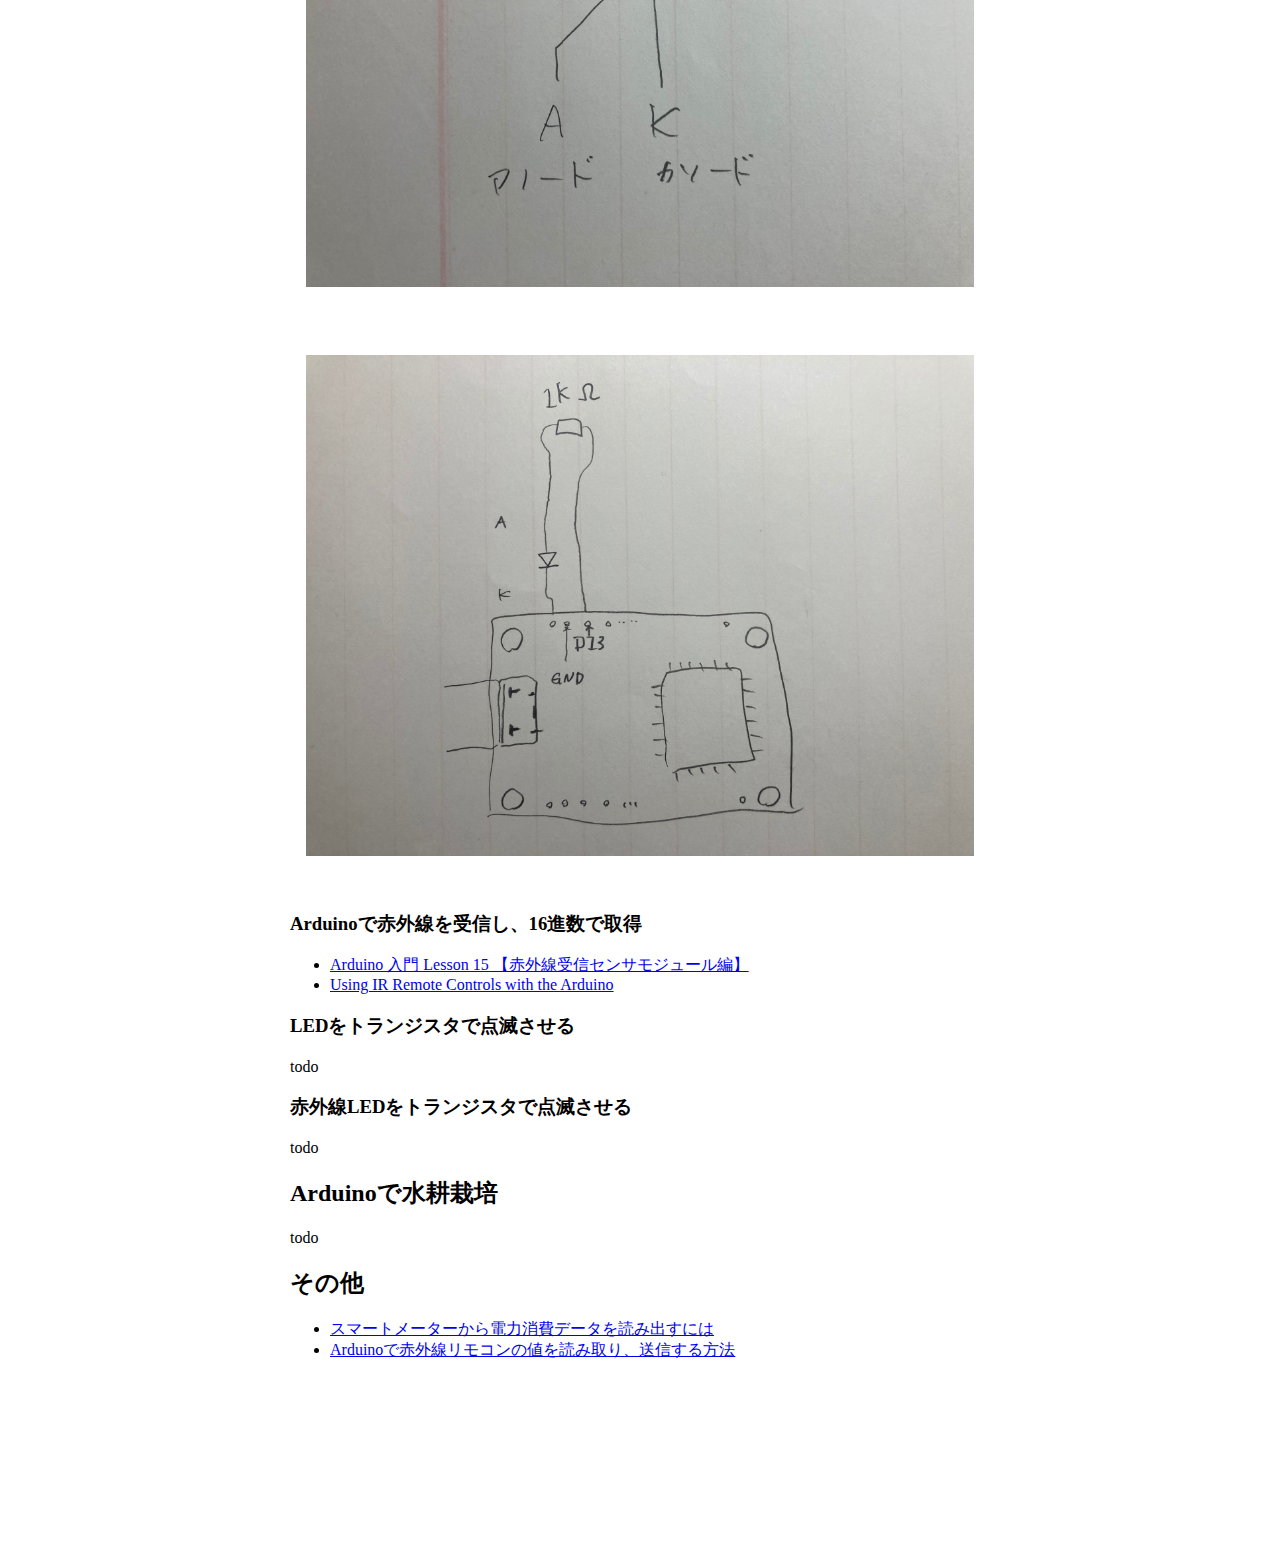
==== commit 0699e959: "update arduino-hydroponics" ====
--- a/arduino-hydroponics.html
+++ b/arduino-hydroponics.html
@@ -3,7 +3,7 @@
 "http://www.w3.org/TR/xhtml1/DTD/xhtml1-strict.dtd">
 <html xmlns="http://www.w3.org/1999/xhtml" lang="en" xml:lang="en">
 <head>
-<!-- 2022-02-10 Thu 12:36 -->
+<!-- 2022-02-14 Mon 17:46 -->
 <meta http-equiv="Content-Type" content="text/html;charset=utf-8" />
 <meta name="viewport" content="width=device-width, initial-scale=1" />
 <title>Arduinoでエアコン自動化・水耕栽培</title>
@@ -224,18 +224,21 @@
 <h2>Table of Contents</h2>
 <div id="text-table-of-contents">
 <ul>
-<li><a href="#orgb3df936">はじめに</a></li>
-<li><a href="#org2226a3c">背景</a></li>
-<li><a href="#orged29aea">Arduinoでエアコン自動化</a>
+<li><a href="#org31fb93b">はじめに</a></li>
+<li><a href="#org9963048">背景</a></li>
+<li><a href="#org8af995c">Arduinoでエアコン自動化</a>
 <ul>
-<li><a href="#org1eca1cb">買い物</a></li>
-<li><a href="#org81886b5">環境構築</a></li>
-<li><a href="#org81f9596">Arduinoで内蔵LEDを点滅させる</a></li>
-<li><a href="#org2b19a4c">Arduinoで外部LEDを点滅させる</a></li>
-<li><a href="#orgd7cac69">Arduinoで赤外線を受信し、16進数で取得</a></li>
+<li><a href="#org77005bd">買い物</a></li>
+<li><a href="#orge5ea46c">環境構築</a></li>
+<li><a href="#org86c02c5">Arduinoで内蔵LEDを点滅させる</a></li>
+<li><a href="#orgbbd59f6">Arduinoで外部LEDを点滅させる</a></li>
+<li><a href="#org0d729fc">Arduinoで赤外線を受信し、16進数で取得</a></li>
+<li><a href="#org1ce5bea">LEDをトランジスタで点滅させる</a></li>
+<li><a href="#org0e2676b">赤外線LEDをトランジスタで点滅させる</a></li>
 </ul>
 </li>
-<li><a href="#org7f8762a">Arduinoで水耕栽培</a></li>
+<li><a href="#org5f9ab84">Arduinoで水耕栽培</a></li>
+<li><a href="#org84ab43e">その他</a></li>
 </ul>
 </div>
 </div>
@@ -243,7 +246,7 @@
 
 <div class="org-center">
 <p>
-Author: <a href="https://rharuyama.github.io/">Ryo Haruyama</a>
+Author:  <a href="https://rharuyama.github.io/">Ryo Haruyama</a>
 </p>
 </div>
 
@@ -257,9 +260,9 @@
 </p>
 </blockquote>
 
-<div id="outline-container-orgb3df936" class="outline-2">
-<h2 id="orgb3df936">はじめに</h2>
-<div class="outline-text-2" id="text-orgb3df936">
+<div id="outline-container-org31fb93b" class="outline-2">
+<h2 id="org31fb93b">はじめに</h2>
+<div class="outline-text-2" id="text-org31fb93b">
 <p>
 この文章は、マイクロコンピュータ(マイコン)を用いて水耕栽培を自動化することを目標にした開発の忘備録で、現在執筆中です。
 </p>
@@ -295,21 +298,21 @@
 </div>
 </div>
 
-<div id="outline-container-org2226a3c" class="outline-2">
-<h2 id="org2226a3c">背景</h2>
-<div class="outline-text-2" id="text-org2226a3c">
+<div id="outline-container-org9963048" class="outline-2">
+<h2 id="org9963048">背景</h2>
+<div class="outline-text-2" id="text-org9963048">
 <p>
 todo
 </p>
 </div>
 </div>
-<div id="outline-container-orged29aea" class="outline-2">
-<h2 id="orged29aea">Arduinoでエアコン自動化</h2>
-<div class="outline-text-2" id="text-orged29aea">
-</div>
-<div id="outline-container-org1eca1cb" class="outline-3">
-<h3 id="org1eca1cb">買い物</h3>
-<div class="outline-text-3" id="text-org1eca1cb">
+<div id="outline-container-org8af995c" class="outline-2">
+<h2 id="org8af995c">Arduinoでエアコン自動化</h2>
+<div class="outline-text-2" id="text-org8af995c">
+</div>
+<div id="outline-container-org77005bd" class="outline-3">
+<h3 id="org77005bd">買い物</h3>
+<div class="outline-text-3" id="text-org77005bd">
 <p>
 真先に買ったのはこのスターターキットです。
 </p>
@@ -325,12 +328,16 @@
 <ul class="org-ul">
 <li><a href="https://www.amazon.co.jp/gp/product/B086WWNP9Y/ref=ppx_yo_dt_b_asin_title_o03_s00?ie=UTF8&amp;psc=1">VKLSVAN ESP32 ESP-32S NodeMCUマイクロUSBデュアルコア開発ボードモジュール 2.4GHz ワイヤレスWiFi + Bluetoothデュアルモード ESP-WROOM-32モジュール内臓 マイクロコントローラ</a></li>
 </ul>
-</div>
-</div>
-
-<div id="outline-container-org81886b5" class="outline-3">
-<h3 id="org81886b5">環境構築</h3>
-<div class="outline-text-3" id="text-org81886b5">
+
+<p>
+大須アメ横ビルで赤外線LED購入
+</p>
+</div>
+</div>
+
+<div id="outline-container-orge5ea46c" class="outline-3">
+<h3 id="orge5ea46c">環境構築</h3>
+<div class="outline-text-3" id="text-orge5ea46c">
 <p>
 ホスト環境は以下の通りです：
 </p>
@@ -383,10 +390,10 @@
 DEV = ttyUSB0
 CC = /opt/arduino-cli_0.20.2_Linux_64bit/arduino-cli
 
-monitor:upload
+monitor:up
 	$(CC) monitor -p /dev/$(DEV)
 
-upload:compile
+up:compile
 	$(CC) upload --port /dev/$(DEV) --fqbn esp32:esp32:esp32 .
 
 compile:device
@@ -396,7 +403,7 @@
 	sudo chmod a+rw /dev/$(DEV)
 
 new:
-	$(CC) sketch new name
+	$(CC) sketch new $(SRC)
 </pre>
 
 <p>
@@ -410,26 +417,49 @@
 </div>
 </div>
 
-<div id="outline-container-org81f9596" class="outline-3">
-<h3 id="org81f9596">Arduinoで内蔵LEDを点滅させる</h3>
-<div class="outline-text-3" id="text-org81f9596">
+<div id="outline-container-org86c02c5" class="outline-3">
+<h3 id="org86c02c5">Arduinoで内蔵LEDを点滅させる</h3>
+<div class="outline-text-3" id="text-org86c02c5">
 <p>
 todo
 </p>
 </div>
 </div>
-<div id="outline-container-org2b19a4c" class="outline-3">
-<h3 id="org2b19a4c">Arduinoで外部LEDを点滅させる</h3>
-<div class="outline-text-3" id="text-org2b19a4c">
-<p>
-<img src="./images-a/led.jpg" alt="led.jpg" />
-<img src="./images-a/circuit.jpg" alt="circuit.jpg" />
-</p>
-</div>
-</div>
-<div id="outline-container-orgd7cac69" class="outline-3">
-<h3 id="orgd7cac69">Arduinoで赤外線を受信し、16進数で取得</h3>
-<div class="outline-text-3" id="text-orgd7cac69">
+<div id="outline-container-orgbbd59f6" class="outline-3">
+<h3 id="orgbbd59f6">Arduinoで外部LEDを点滅させる</h3>
+<div class="outline-text-3" id="text-orgbbd59f6">
+<pre class="example">
+#define LED_PIN 13
+
+void setup() {
+  pinMode(LED_PIN, OUTPUT);
+}
+
+void loop() {
+  digitalWrite(LED_PIN, HIGH);
+  delay(500);
+  digitalWrite(LED_PIN, LOW);
+  delay(500);
+}
+</pre>
+
+
+<div id="org1fb12b3" class="figure">
+<p><img src="./images-a/led.jpg" alt="led.jpg" />
+</p>
+</div>
+
+
+<div id="orgd60ad78" class="figure">
+<p><img src="./images-a/circuit.jpg" alt="circuit.jpg" />
+</p>
+</div>
+</div>
+</div>
+
+<div id="outline-container-org0d729fc" class="outline-3">
+<h3 id="org0d729fc">Arduinoで赤外線を受信し、16進数で取得</h3>
+<div class="outline-text-3" id="text-org0d729fc">
 <ul class="org-ul">
 <li><a href="https://omoroya.com/arduino-lesson15/">Arduino 入門 Lesson 15 【赤外線受信センサモジュール編】</a></li>
 
@@ -437,13 +467,42 @@
 </ul>
 </div>
 </div>
-</div>
-<div id="outline-container-org7f8762a" class="outline-2">
-<h2 id="org7f8762a">Arduinoで水耕栽培</h2>
-<div class="outline-text-2" id="text-org7f8762a">
+
+<div id="outline-container-org1ce5bea" class="outline-3">
+<h3 id="org1ce5bea">LEDをトランジスタで点滅させる</h3>
+<div class="outline-text-3" id="text-org1ce5bea">
 <p>
 todo
 </p>
+</div>
+</div>
+
+<div id="outline-container-org0e2676b" class="outline-3">
+<h3 id="org0e2676b">赤外線LEDをトランジスタで点滅させる</h3>
+<div class="outline-text-3" id="text-org0e2676b">
+<p>
+todo
+</p>
+</div>
+</div>
+</div>
+
+<div id="outline-container-org5f9ab84" class="outline-2">
+<h2 id="org5f9ab84">Arduinoで水耕栽培</h2>
+<div class="outline-text-2" id="text-org5f9ab84">
+<p>
+todo
+</p>
+</div>
+</div>
+
+<div id="outline-container-org84ab43e" class="outline-2">
+<h2 id="org84ab43e">その他</h2>
+<div class="outline-text-2" id="text-org84ab43e">
+<ul class="org-ul">
+<li><a href="https://peer2.net/sjdojo/?p=11901">スマートメーターから電力消費データを読み出すには</a></li>
+<li><a href="https://asukiaaa.blogspot.com/2018/05/arduino.html">Arduinoで赤外線リモコンの値を読み取り、送信する方法</a></li>
+</ul>
 </div>
 </div>
 </div>
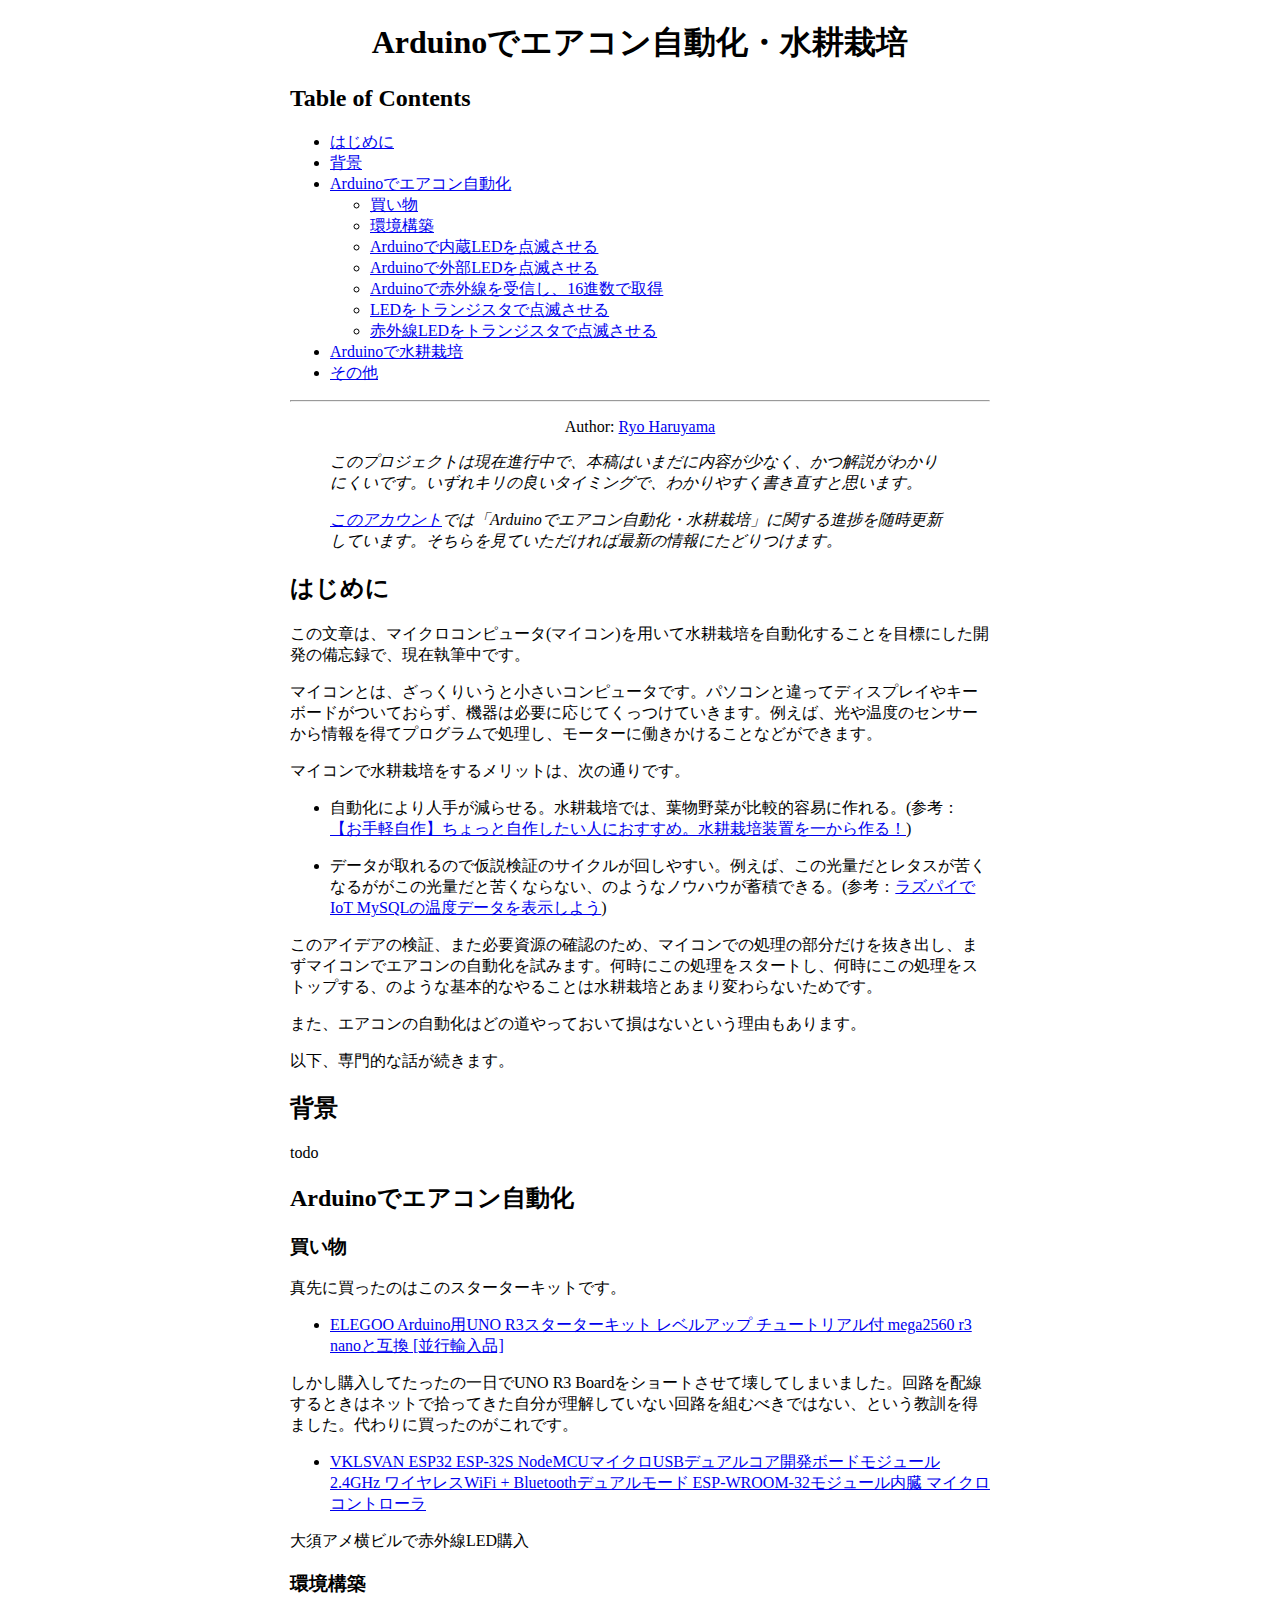
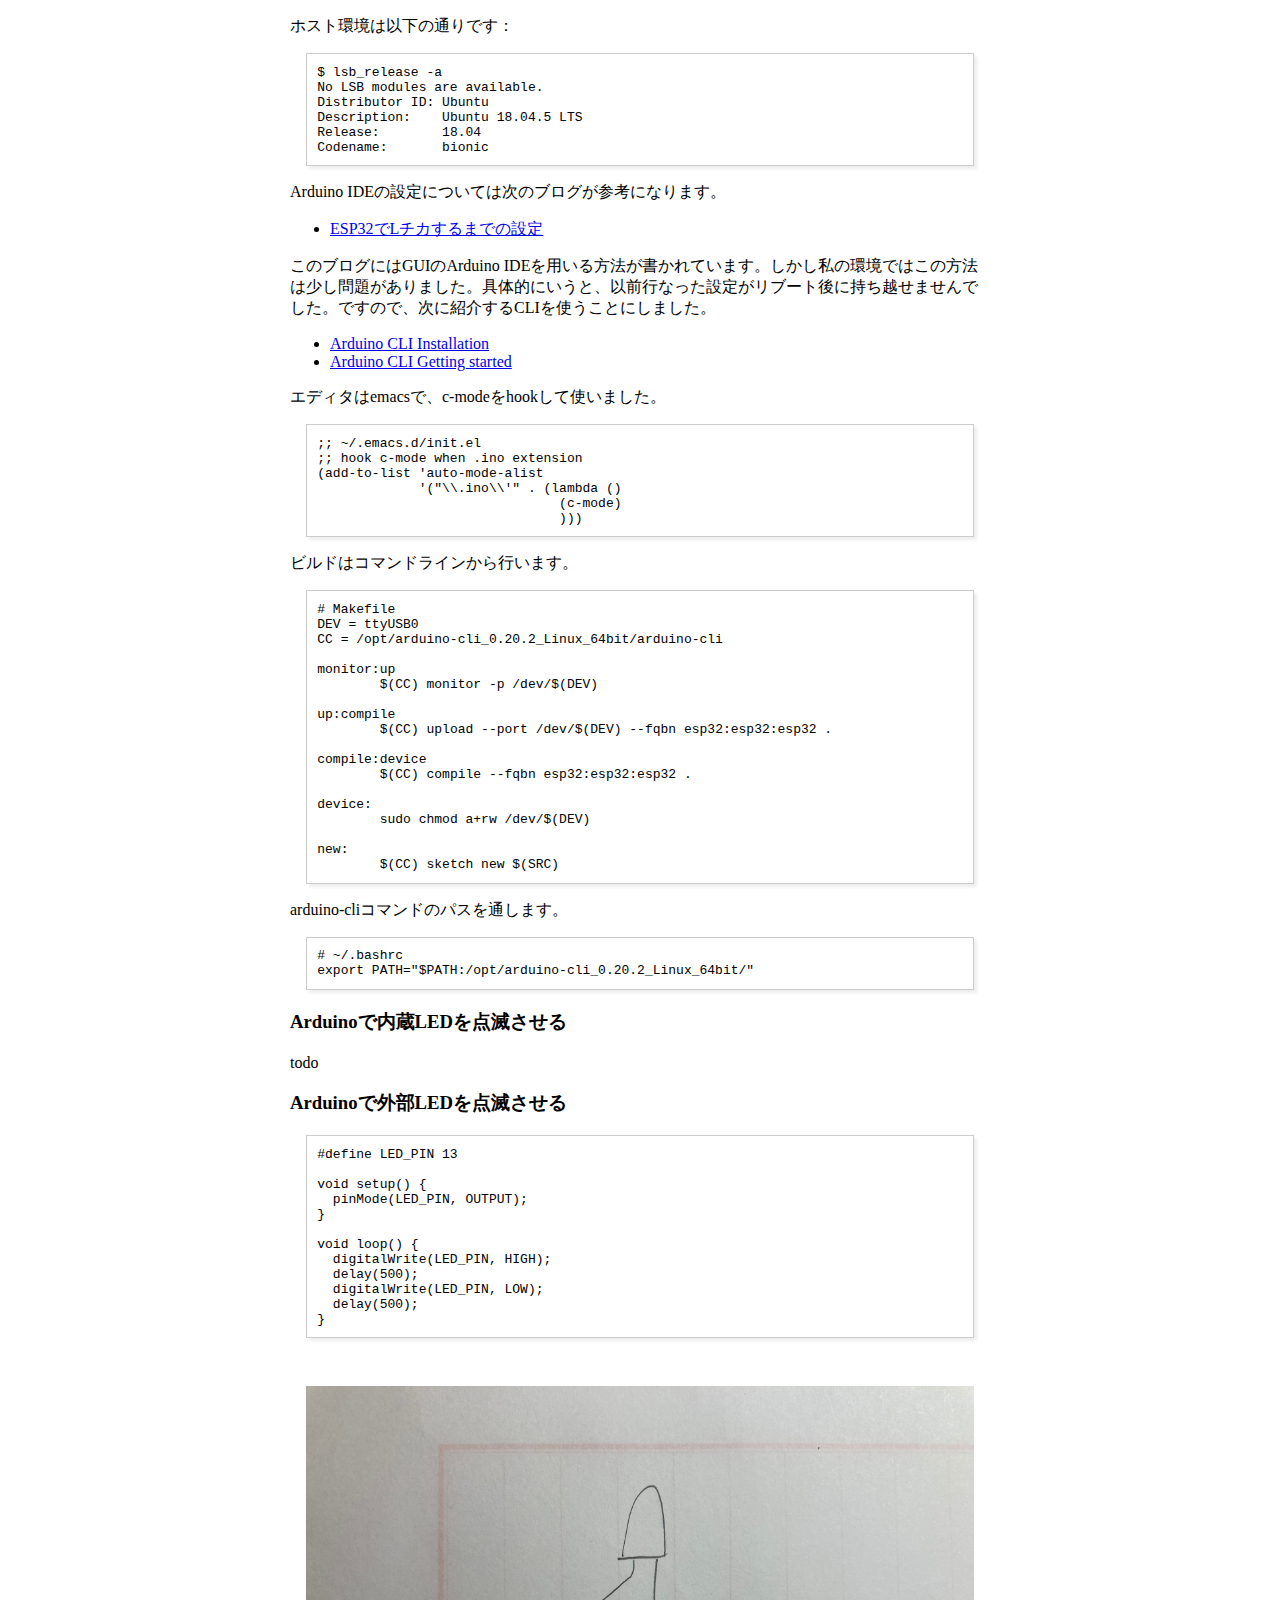
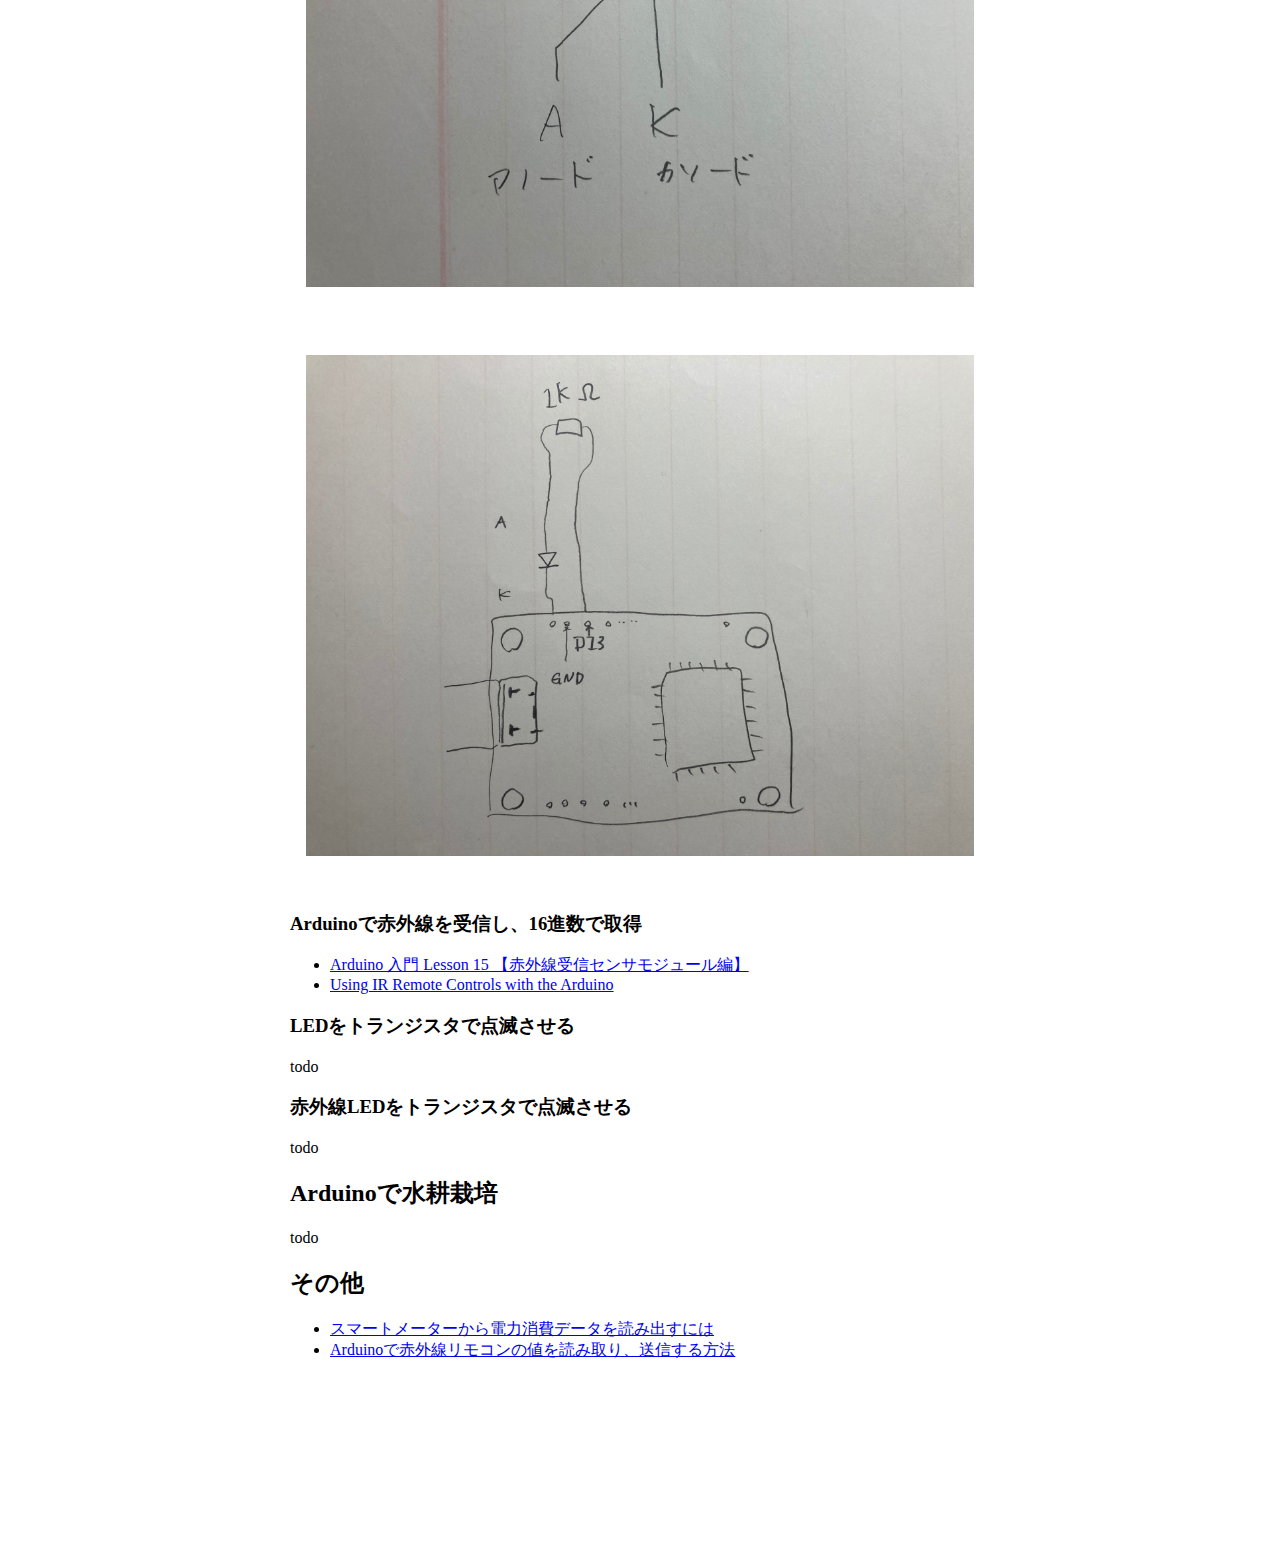
==== commit d751ab82: "update arduino-hydroponics" ====
--- a/arduino-hydroponics.html
+++ b/arduino-hydroponics.html
@@ -3,7 +3,7 @@
 "http://www.w3.org/TR/xhtml1/DTD/xhtml1-strict.dtd">
 <html xmlns="http://www.w3.org/1999/xhtml" lang="en" xml:lang="en">
 <head>
-<!-- 2022-02-14 Mon 17:46 -->
+<!-- 2022-02-14 Mon 17:48 -->
 <meta http-equiv="Content-Type" content="text/html;charset=utf-8" />
 <meta name="viewport" content="width=device-width, initial-scale=1" />
 <title>Arduinoでエアコン自動化・水耕栽培</title>
@@ -224,21 +224,21 @@
 <h2>Table of Contents</h2>
 <div id="text-table-of-contents">
 <ul>
-<li><a href="#org31fb93b">はじめに</a></li>
-<li><a href="#org9963048">背景</a></li>
-<li><a href="#org8af995c">Arduinoでエアコン自動化</a>
+<li><a href="#orge969756">はじめに</a></li>
+<li><a href="#org05c693e">背景</a></li>
+<li><a href="#org80fdada">Arduinoでエアコン自動化</a>
 <ul>
-<li><a href="#org77005bd">買い物</a></li>
-<li><a href="#orge5ea46c">環境構築</a></li>
-<li><a href="#org86c02c5">Arduinoで内蔵LEDを点滅させる</a></li>
-<li><a href="#orgbbd59f6">Arduinoで外部LEDを点滅させる</a></li>
-<li><a href="#org0d729fc">Arduinoで赤外線を受信し、16進数で取得</a></li>
-<li><a href="#org1ce5bea">LEDをトランジスタで点滅させる</a></li>
-<li><a href="#org0e2676b">赤外線LEDをトランジスタで点滅させる</a></li>
+<li><a href="#orga7d9ce6">買い物</a></li>
+<li><a href="#org005b8b0">環境構築</a></li>
+<li><a href="#orge3bb58a">Arduinoで内蔵LEDを点滅させる</a></li>
+<li><a href="#org7453780">Arduinoで外部LEDを点滅させる</a></li>
+<li><a href="#orgb281d58">Arduinoで赤外線を受信し、16進数で取得</a></li>
+<li><a href="#orgb6a5782">LEDをトランジスタで点滅させる</a></li>
+<li><a href="#orgc2856c2">赤外線LEDをトランジスタで点滅させる</a></li>
 </ul>
 </li>
-<li><a href="#org5f9ab84">Arduinoで水耕栽培</a></li>
-<li><a href="#org84ab43e">その他</a></li>
+<li><a href="#orgb2ba5af">Arduinoで水耕栽培</a></li>
+<li><a href="#orgb4ca4d8">その他</a></li>
 </ul>
 </div>
 </div>
@@ -260,11 +260,11 @@
 </p>
 </blockquote>
 
-<div id="outline-container-org31fb93b" class="outline-2">
-<h2 id="org31fb93b">はじめに</h2>
-<div class="outline-text-2" id="text-org31fb93b">
-<p>
-この文章は、マイクロコンピュータ(マイコン)を用いて水耕栽培を自動化することを目標にした開発の忘備録で、現在執筆中です。
+<div id="outline-container-orge969756" class="outline-2">
+<h2 id="orge969756">はじめに</h2>
+<div class="outline-text-2" id="text-orge969756">
+<p>
+この文章は、マイクロコンピュータ(マイコン)を用いて水耕栽培を自動化することを目標にした開発の備忘録で、現在執筆中です。
 </p>
 
 <p>
@@ -298,21 +298,21 @@
 </div>
 </div>
 
-<div id="outline-container-org9963048" class="outline-2">
-<h2 id="org9963048">背景</h2>
-<div class="outline-text-2" id="text-org9963048">
+<div id="outline-container-org05c693e" class="outline-2">
+<h2 id="org05c693e">背景</h2>
+<div class="outline-text-2" id="text-org05c693e">
 <p>
 todo
 </p>
 </div>
 </div>
-<div id="outline-container-org8af995c" class="outline-2">
-<h2 id="org8af995c">Arduinoでエアコン自動化</h2>
-<div class="outline-text-2" id="text-org8af995c">
-</div>
-<div id="outline-container-org77005bd" class="outline-3">
-<h3 id="org77005bd">買い物</h3>
-<div class="outline-text-3" id="text-org77005bd">
+<div id="outline-container-org80fdada" class="outline-2">
+<h2 id="org80fdada">Arduinoでエアコン自動化</h2>
+<div class="outline-text-2" id="text-org80fdada">
+</div>
+<div id="outline-container-orga7d9ce6" class="outline-3">
+<h3 id="orga7d9ce6">買い物</h3>
+<div class="outline-text-3" id="text-orga7d9ce6">
 <p>
 真先に買ったのはこのスターターキットです。
 </p>
@@ -335,9 +335,9 @@
 </div>
 </div>
 
-<div id="outline-container-orge5ea46c" class="outline-3">
-<h3 id="orge5ea46c">環境構築</h3>
-<div class="outline-text-3" id="text-orge5ea46c">
+<div id="outline-container-org005b8b0" class="outline-3">
+<h3 id="org005b8b0">環境構築</h3>
+<div class="outline-text-3" id="text-org005b8b0">
 <p>
 ホスト環境は以下の通りです：
 </p>
@@ -417,17 +417,17 @@
 </div>
 </div>
 
-<div id="outline-container-org86c02c5" class="outline-3">
-<h3 id="org86c02c5">Arduinoで内蔵LEDを点滅させる</h3>
-<div class="outline-text-3" id="text-org86c02c5">
+<div id="outline-container-orge3bb58a" class="outline-3">
+<h3 id="orge3bb58a">Arduinoで内蔵LEDを点滅させる</h3>
+<div class="outline-text-3" id="text-orge3bb58a">
 <p>
 todo
 </p>
 </div>
 </div>
-<div id="outline-container-orgbbd59f6" class="outline-3">
-<h3 id="orgbbd59f6">Arduinoで外部LEDを点滅させる</h3>
-<div class="outline-text-3" id="text-orgbbd59f6">
+<div id="outline-container-org7453780" class="outline-3">
+<h3 id="org7453780">Arduinoで外部LEDを点滅させる</h3>
+<div class="outline-text-3" id="text-org7453780">
 <pre class="example">
 #define LED_PIN 13
 
@@ -444,22 +444,22 @@
 </pre>
 
 
-<div id="org1fb12b3" class="figure">
+<div id="org6a0e91a" class="figure">
 <p><img src="./images-a/led.jpg" alt="led.jpg" />
 </p>
 </div>
 
 
-<div id="orgd60ad78" class="figure">
+<div id="org796f73c" class="figure">
 <p><img src="./images-a/circuit.jpg" alt="circuit.jpg" />
 </p>
 </div>
 </div>
 </div>
 
-<div id="outline-container-org0d729fc" class="outline-3">
-<h3 id="org0d729fc">Arduinoで赤外線を受信し、16進数で取得</h3>
-<div class="outline-text-3" id="text-org0d729fc">
+<div id="outline-container-orgb281d58" class="outline-3">
+<h3 id="orgb281d58">Arduinoで赤外線を受信し、16進数で取得</h3>
+<div class="outline-text-3" id="text-orgb281d58">
 <ul class="org-ul">
 <li><a href="https://omoroya.com/arduino-lesson15/">Arduino 入門 Lesson 15 【赤外線受信センサモジュール編】</a></li>
 
@@ -468,18 +468,18 @@
 </div>
 </div>
 
-<div id="outline-container-org1ce5bea" class="outline-3">
-<h3 id="org1ce5bea">LEDをトランジスタで点滅させる</h3>
-<div class="outline-text-3" id="text-org1ce5bea">
+<div id="outline-container-orgb6a5782" class="outline-3">
+<h3 id="orgb6a5782">LEDをトランジスタで点滅させる</h3>
+<div class="outline-text-3" id="text-orgb6a5782">
 <p>
 todo
 </p>
 </div>
 </div>
 
-<div id="outline-container-org0e2676b" class="outline-3">
-<h3 id="org0e2676b">赤外線LEDをトランジスタで点滅させる</h3>
-<div class="outline-text-3" id="text-org0e2676b">
+<div id="outline-container-orgc2856c2" class="outline-3">
+<h3 id="orgc2856c2">赤外線LEDをトランジスタで点滅させる</h3>
+<div class="outline-text-3" id="text-orgc2856c2">
 <p>
 todo
 </p>
@@ -487,18 +487,18 @@
 </div>
 </div>
 
-<div id="outline-container-org5f9ab84" class="outline-2">
-<h2 id="org5f9ab84">Arduinoで水耕栽培</h2>
-<div class="outline-text-2" id="text-org5f9ab84">
+<div id="outline-container-orgb2ba5af" class="outline-2">
+<h2 id="orgb2ba5af">Arduinoで水耕栽培</h2>
+<div class="outline-text-2" id="text-orgb2ba5af">
 <p>
 todo
 </p>
 </div>
 </div>
 
-<div id="outline-container-org84ab43e" class="outline-2">
-<h2 id="org84ab43e">その他</h2>
-<div class="outline-text-2" id="text-org84ab43e">
+<div id="outline-container-orgb4ca4d8" class="outline-2">
+<h2 id="orgb4ca4d8">その他</h2>
+<div class="outline-text-2" id="text-orgb4ca4d8">
 <ul class="org-ul">
 <li><a href="https://peer2.net/sjdojo/?p=11901">スマートメーターから電力消費データを読み出すには</a></li>
 <li><a href="https://asukiaaa.blogspot.com/2018/05/arduino.html">Arduinoで赤外線リモコンの値を読み取り、送信する方法</a></li>
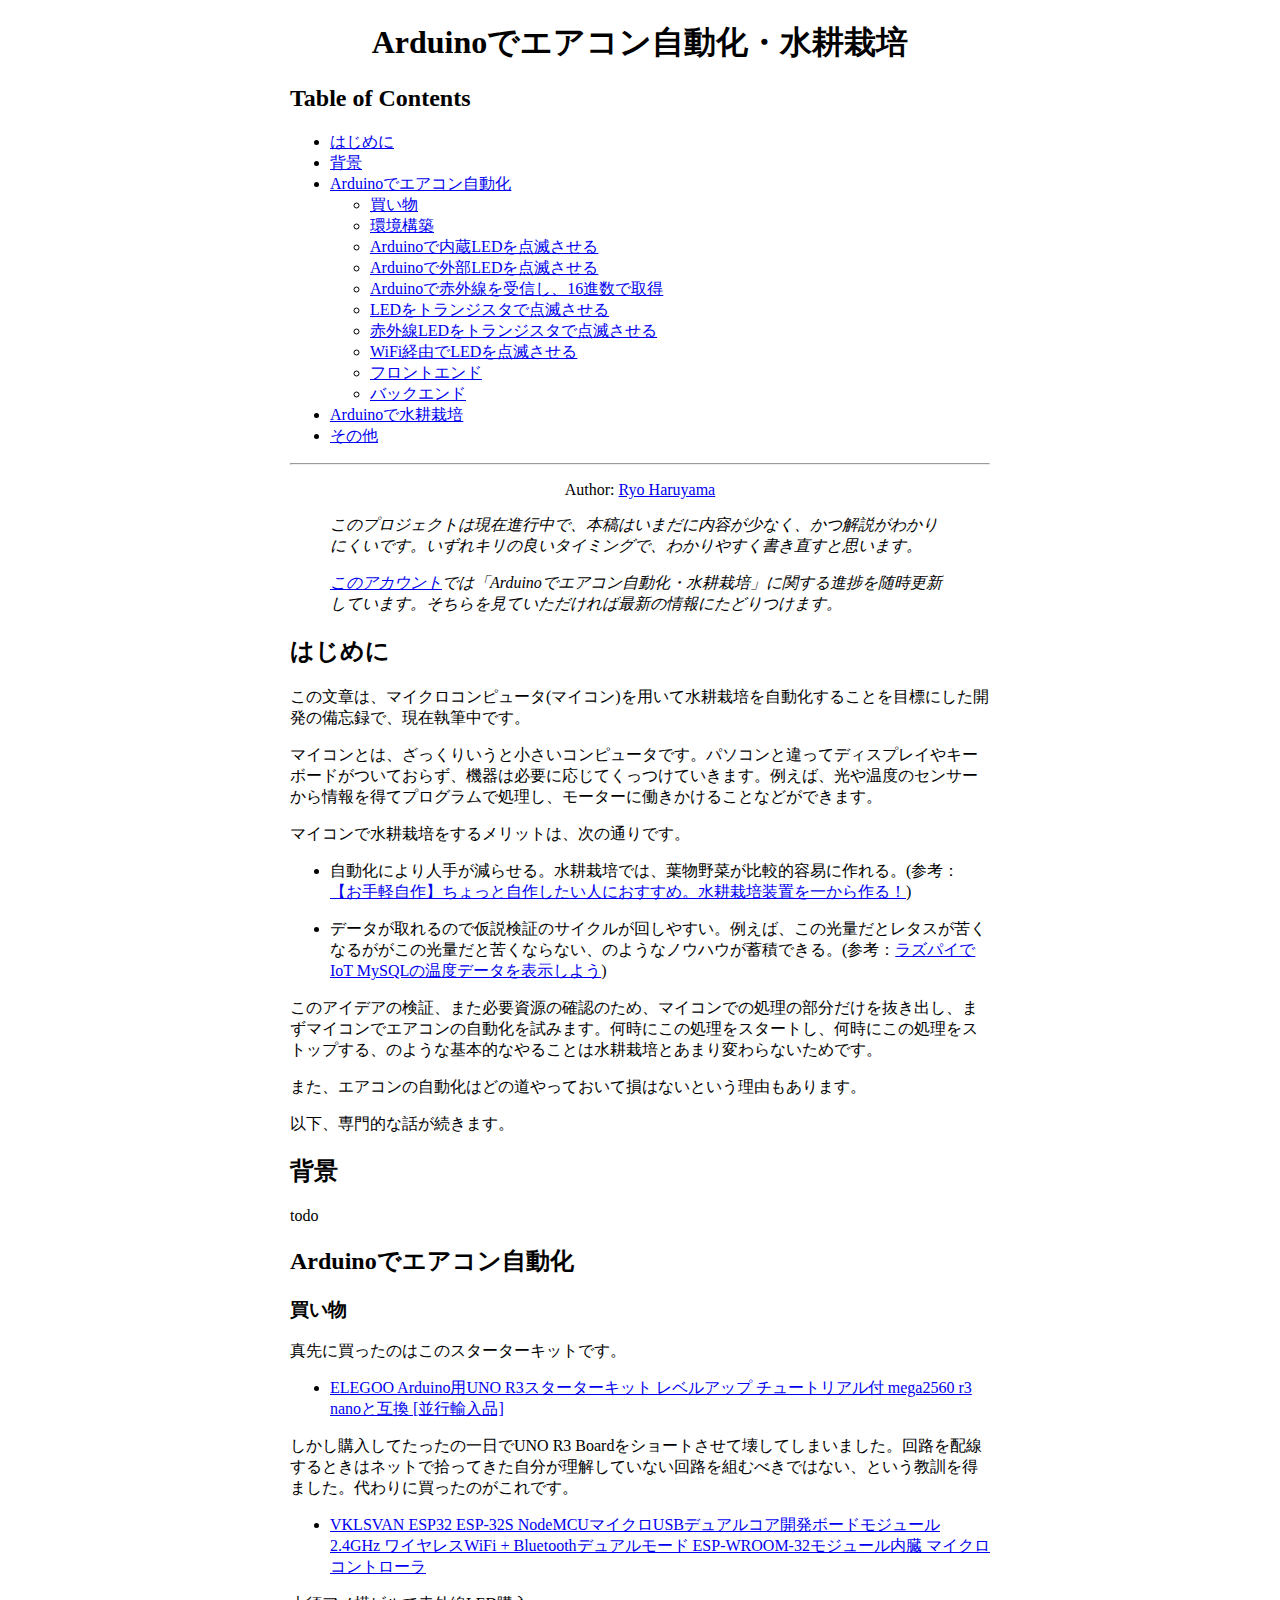
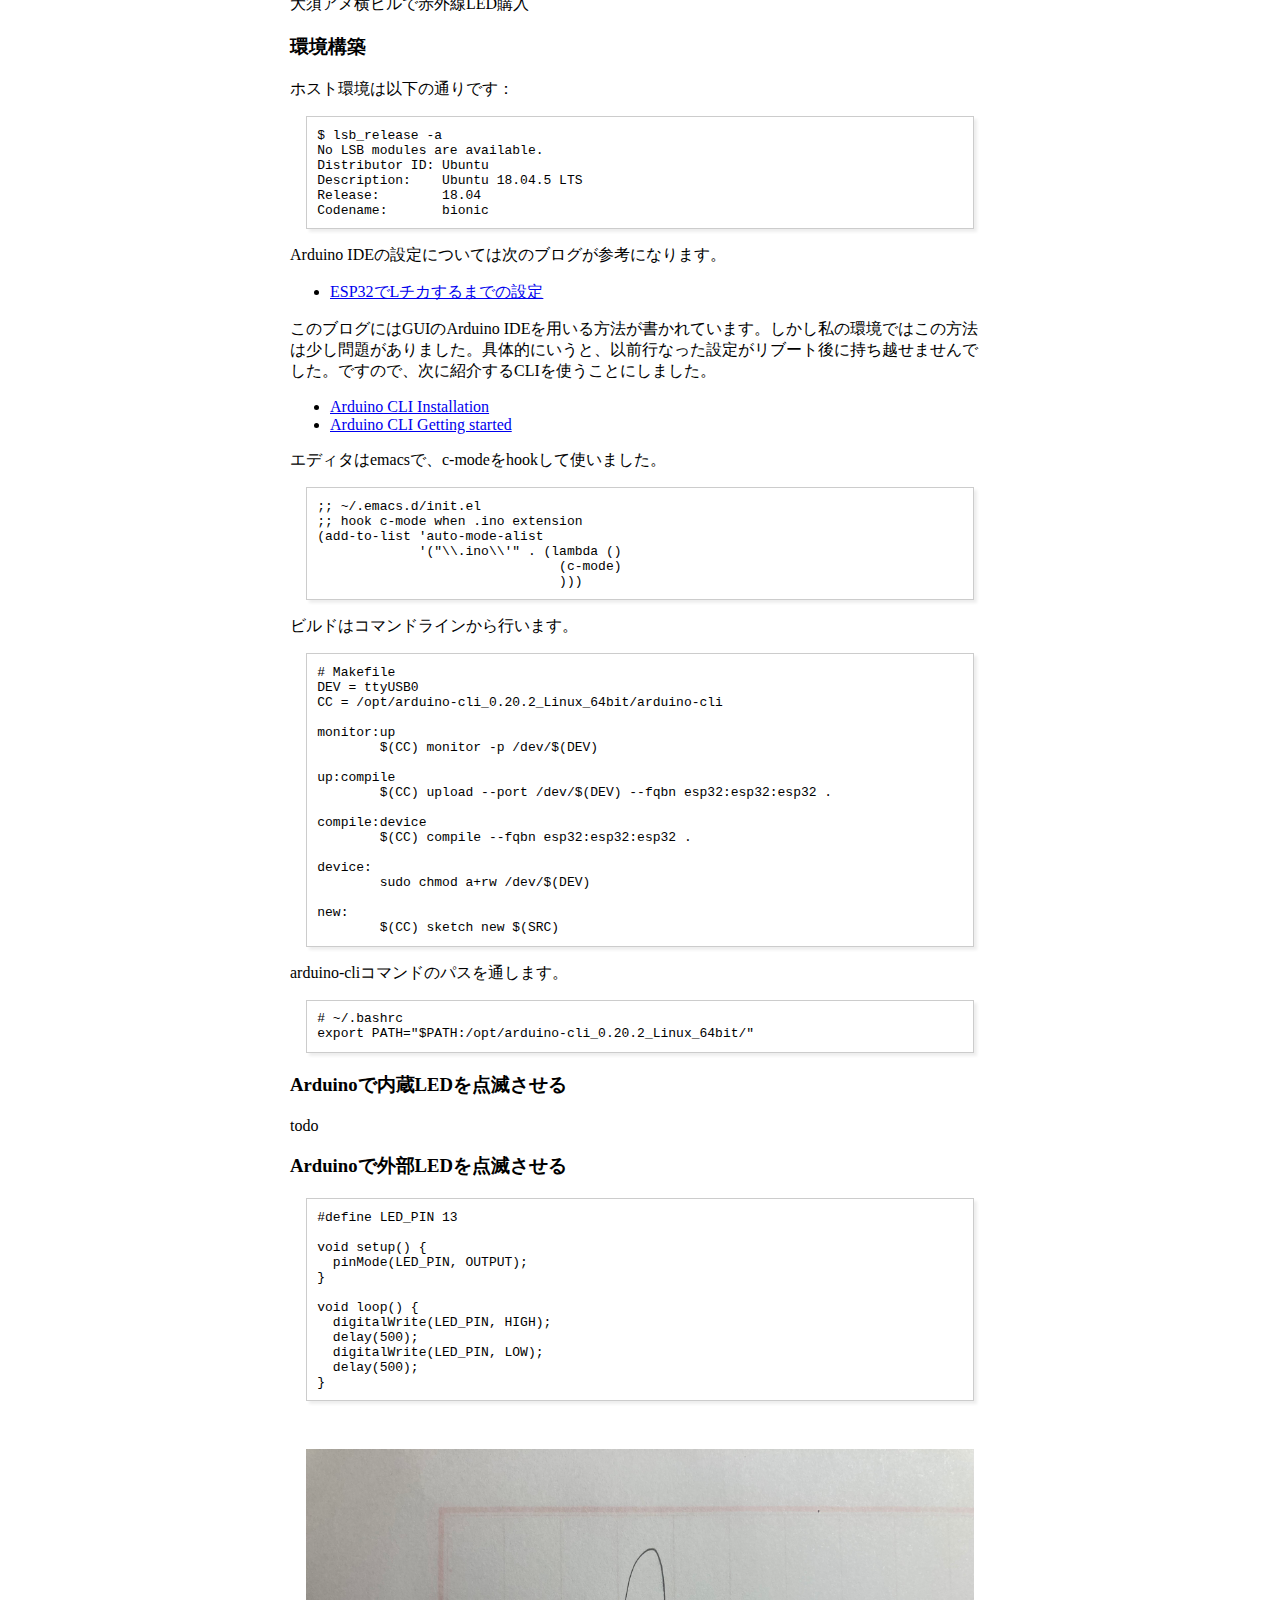
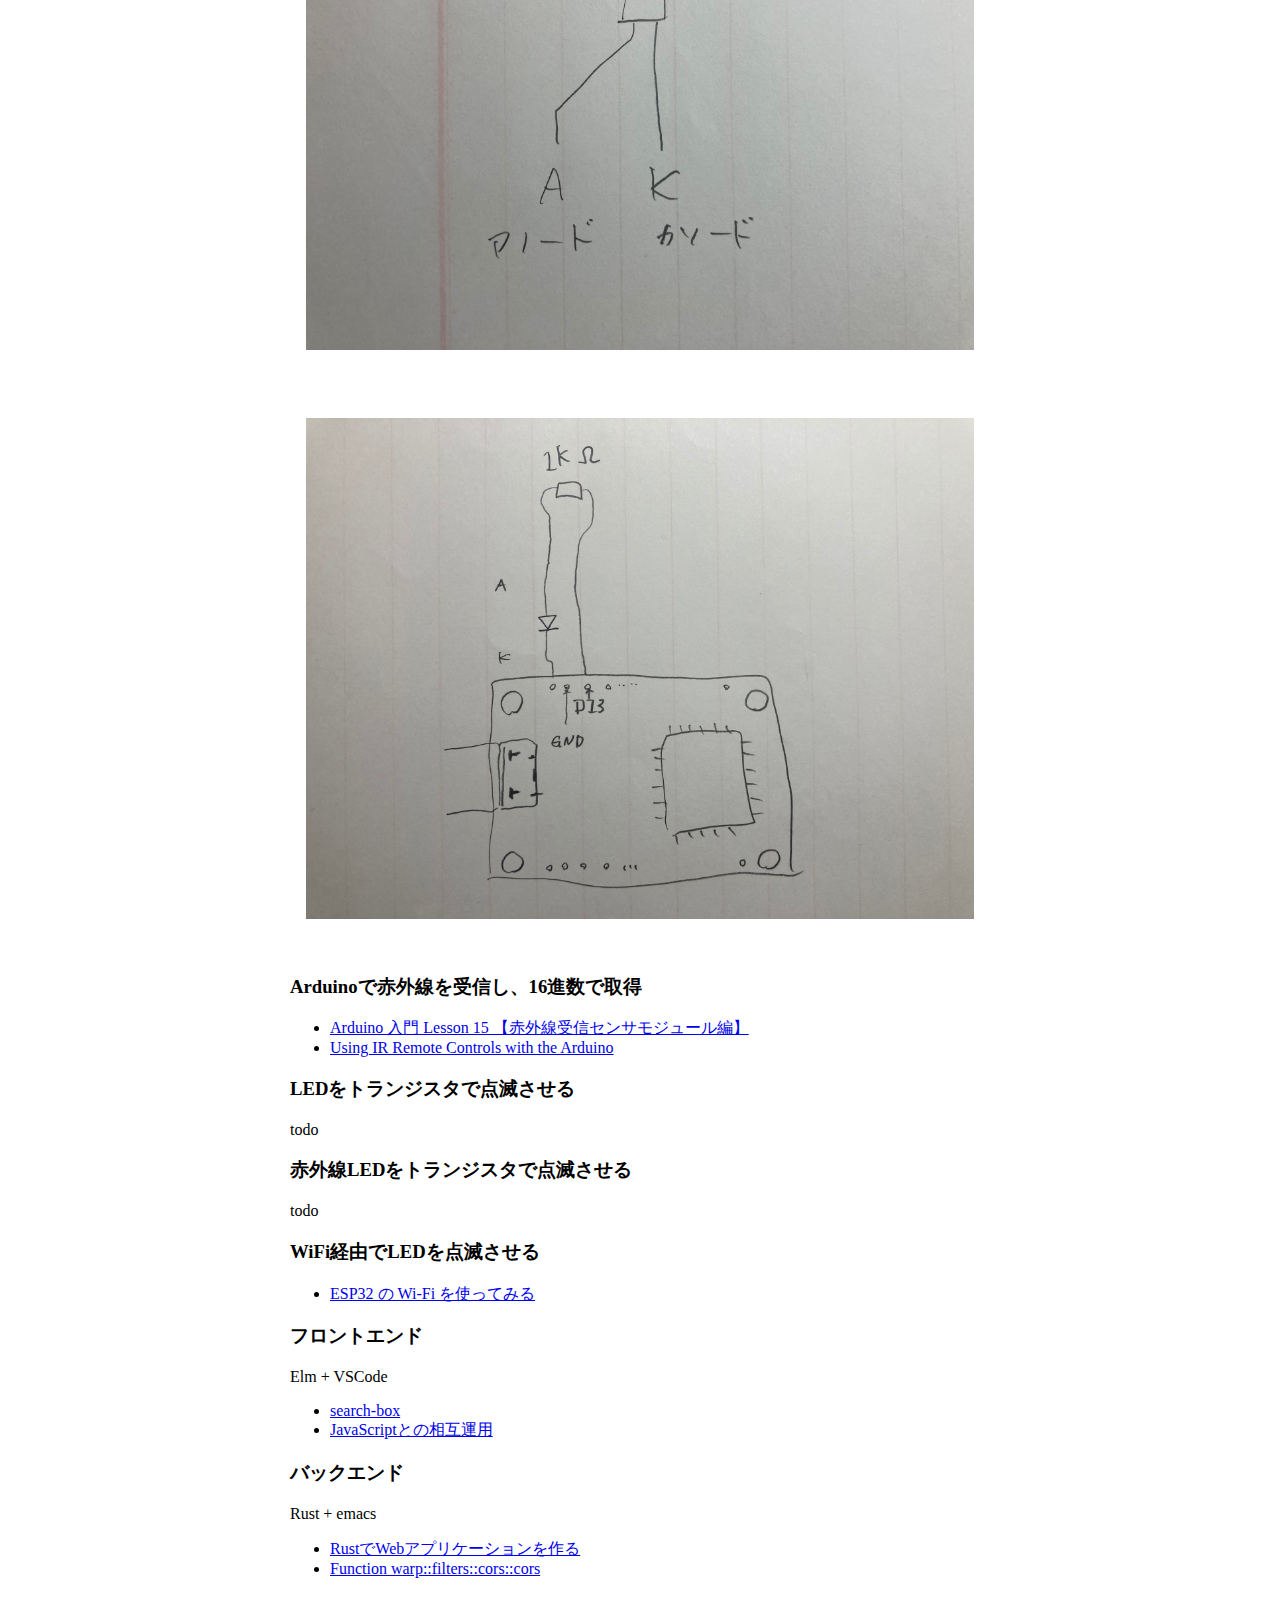
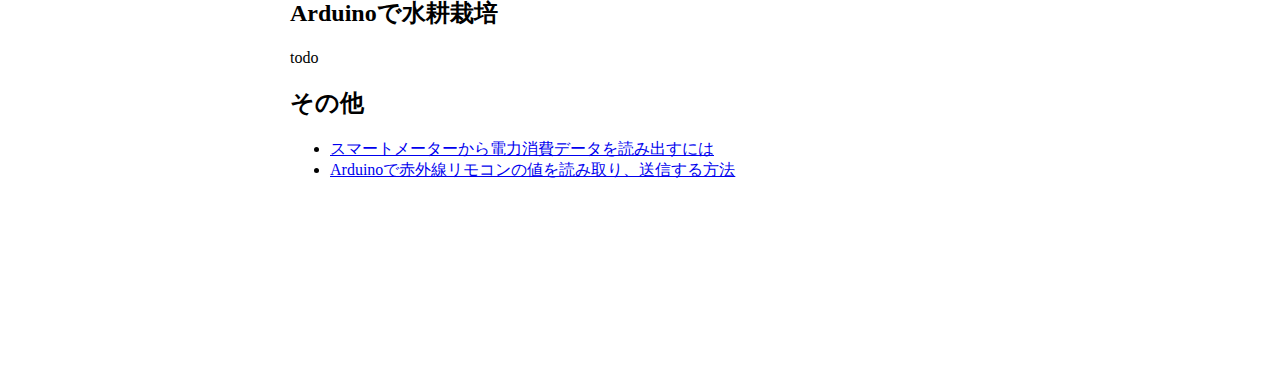
==== commit 65390c4b: "add front & backend links" ====
--- a/arduino-hydroponics.html
+++ b/arduino-hydroponics.html
@@ -3,7 +3,7 @@
 "http://www.w3.org/TR/xhtml1/DTD/xhtml1-strict.dtd">
 <html xmlns="http://www.w3.org/1999/xhtml" lang="en" xml:lang="en">
 <head>
-<!-- 2022-02-14 Mon 17:48 -->
+<!-- 2022-02-16 Wed 18:23 -->
 <meta http-equiv="Content-Type" content="text/html;charset=utf-8" />
 <meta name="viewport" content="width=device-width, initial-scale=1" />
 <title>Arduinoでエアコン自動化・水耕栽培</title>
@@ -224,21 +224,24 @@
 <h2>Table of Contents</h2>
 <div id="text-table-of-contents">
 <ul>
-<li><a href="#orge969756">はじめに</a></li>
-<li><a href="#org05c693e">背景</a></li>
-<li><a href="#org80fdada">Arduinoでエアコン自動化</a>
+<li><a href="#org4d1c85c">はじめに</a></li>
+<li><a href="#org184f5f0">背景</a></li>
+<li><a href="#org8e8413e">Arduinoでエアコン自動化</a>
 <ul>
-<li><a href="#orga7d9ce6">買い物</a></li>
-<li><a href="#org005b8b0">環境構築</a></li>
-<li><a href="#orge3bb58a">Arduinoで内蔵LEDを点滅させる</a></li>
-<li><a href="#org7453780">Arduinoで外部LEDを点滅させる</a></li>
-<li><a href="#orgb281d58">Arduinoで赤外線を受信し、16進数で取得</a></li>
-<li><a href="#orgb6a5782">LEDをトランジスタで点滅させる</a></li>
-<li><a href="#orgc2856c2">赤外線LEDをトランジスタで点滅させる</a></li>
+<li><a href="#org9c0b922">買い物</a></li>
+<li><a href="#org17346db">環境構築</a></li>
+<li><a href="#org8c0203d">Arduinoで内蔵LEDを点滅させる</a></li>
+<li><a href="#org91ed44b">Arduinoで外部LEDを点滅させる</a></li>
+<li><a href="#org092a056">Arduinoで赤外線を受信し、16進数で取得</a></li>
+<li><a href="#org9a16d8e">LEDをトランジスタで点滅させる</a></li>
+<li><a href="#orgc205d76">赤外線LEDをトランジスタで点滅させる</a></li>
+<li><a href="#orgab8b668">WiFi経由でLEDを点滅させる</a></li>
+<li><a href="#org4bc44c4">フロントエンド</a></li>
+<li><a href="#orgec47bac">バックエンド</a></li>
 </ul>
 </li>
-<li><a href="#orgb2ba5af">Arduinoで水耕栽培</a></li>
-<li><a href="#orgb4ca4d8">その他</a></li>
+<li><a href="#org6ea41a4">Arduinoで水耕栽培</a></li>
+<li><a href="#orgded6873">その他</a></li>
 </ul>
 </div>
 </div>
@@ -260,9 +263,9 @@
 </p>
 </blockquote>
 
-<div id="outline-container-orge969756" class="outline-2">
-<h2 id="orge969756">はじめに</h2>
-<div class="outline-text-2" id="text-orge969756">
+<div id="outline-container-org4d1c85c" class="outline-2">
+<h2 id="org4d1c85c">はじめに</h2>
+<div class="outline-text-2" id="text-org4d1c85c">
 <p>
 この文章は、マイクロコンピュータ(マイコン)を用いて水耕栽培を自動化することを目標にした開発の備忘録で、現在執筆中です。
 </p>
@@ -298,21 +301,21 @@
 </div>
 </div>
 
-<div id="outline-container-org05c693e" class="outline-2">
-<h2 id="org05c693e">背景</h2>
-<div class="outline-text-2" id="text-org05c693e">
+<div id="outline-container-org184f5f0" class="outline-2">
+<h2 id="org184f5f0">背景</h2>
+<div class="outline-text-2" id="text-org184f5f0">
 <p>
 todo
 </p>
 </div>
 </div>
-<div id="outline-container-org80fdada" class="outline-2">
-<h2 id="org80fdada">Arduinoでエアコン自動化</h2>
-<div class="outline-text-2" id="text-org80fdada">
-</div>
-<div id="outline-container-orga7d9ce6" class="outline-3">
-<h3 id="orga7d9ce6">買い物</h3>
-<div class="outline-text-3" id="text-orga7d9ce6">
+<div id="outline-container-org8e8413e" class="outline-2">
+<h2 id="org8e8413e">Arduinoでエアコン自動化</h2>
+<div class="outline-text-2" id="text-org8e8413e">
+</div>
+<div id="outline-container-org9c0b922" class="outline-3">
+<h3 id="org9c0b922">買い物</h3>
+<div class="outline-text-3" id="text-org9c0b922">
 <p>
 真先に買ったのはこのスターターキットです。
 </p>
@@ -335,9 +338,9 @@
 </div>
 </div>
 
-<div id="outline-container-org005b8b0" class="outline-3">
-<h3 id="org005b8b0">環境構築</h3>
-<div class="outline-text-3" id="text-org005b8b0">
+<div id="outline-container-org17346db" class="outline-3">
+<h3 id="org17346db">環境構築</h3>
+<div class="outline-text-3" id="text-org17346db">
 <p>
 ホスト環境は以下の通りです：
 </p>
@@ -417,17 +420,17 @@
 </div>
 </div>
 
-<div id="outline-container-orge3bb58a" class="outline-3">
-<h3 id="orge3bb58a">Arduinoで内蔵LEDを点滅させる</h3>
-<div class="outline-text-3" id="text-orge3bb58a">
+<div id="outline-container-org8c0203d" class="outline-3">
+<h3 id="org8c0203d">Arduinoで内蔵LEDを点滅させる</h3>
+<div class="outline-text-3" id="text-org8c0203d">
 <p>
 todo
 </p>
 </div>
 </div>
-<div id="outline-container-org7453780" class="outline-3">
-<h3 id="org7453780">Arduinoで外部LEDを点滅させる</h3>
-<div class="outline-text-3" id="text-org7453780">
+<div id="outline-container-org91ed44b" class="outline-3">
+<h3 id="org91ed44b">Arduinoで外部LEDを点滅させる</h3>
+<div class="outline-text-3" id="text-org91ed44b">
 <pre class="example">
 #define LED_PIN 13
 
@@ -444,22 +447,22 @@
 </pre>
 
 
-<div id="org6a0e91a" class="figure">
+<div id="org71bc393" class="figure">
 <p><img src="./images-a/led.jpg" alt="led.jpg" />
 </p>
 </div>
 
 
-<div id="org796f73c" class="figure">
+<div id="org18e72d4" class="figure">
 <p><img src="./images-a/circuit.jpg" alt="circuit.jpg" />
 </p>
 </div>
 </div>
 </div>
 
-<div id="outline-container-orgb281d58" class="outline-3">
-<h3 id="orgb281d58">Arduinoで赤外線を受信し、16進数で取得</h3>
-<div class="outline-text-3" id="text-orgb281d58">
+<div id="outline-container-org092a056" class="outline-3">
+<h3 id="org092a056">Arduinoで赤外線を受信し、16進数で取得</h3>
+<div class="outline-text-3" id="text-org092a056">
 <ul class="org-ul">
 <li><a href="https://omoroya.com/arduino-lesson15/">Arduino 入門 Lesson 15 【赤外線受信センサモジュール編】</a></li>
 
@@ -468,37 +471,74 @@
 </div>
 </div>
 
-<div id="outline-container-orgb6a5782" class="outline-3">
-<h3 id="orgb6a5782">LEDをトランジスタで点滅させる</h3>
-<div class="outline-text-3" id="text-orgb6a5782">
+<div id="outline-container-org9a16d8e" class="outline-3">
+<h3 id="org9a16d8e">LEDをトランジスタで点滅させる</h3>
+<div class="outline-text-3" id="text-org9a16d8e">
 <p>
 todo
 </p>
 </div>
 </div>
 
-<div id="outline-container-orgc2856c2" class="outline-3">
-<h3 id="orgc2856c2">赤外線LEDをトランジスタで点滅させる</h3>
-<div class="outline-text-3" id="text-orgc2856c2">
+<div id="outline-container-orgc205d76" class="outline-3">
+<h3 id="orgc205d76">赤外線LEDをトランジスタで点滅させる</h3>
+<div class="outline-text-3" id="text-orgc205d76">
 <p>
 todo
 </p>
 </div>
 </div>
-</div>
-
-<div id="outline-container-orgb2ba5af" class="outline-2">
-<h2 id="orgb2ba5af">Arduinoで水耕栽培</h2>
-<div class="outline-text-2" id="text-orgb2ba5af">
+
+<div id="outline-container-orgab8b668" class="outline-3">
+<h3 id="orgab8b668">WiFi経由でLEDを点滅させる</h3>
+<div class="outline-text-3" id="text-orgab8b668">
+<ul class="org-ul">
+<li><a href="https://shinog.jp/computer/arduino/esp32-%E3%81%AE-wi-fi-%E3%82%92%E4%BD%BF%E3%81%A3%E3%81%A6%E3%81%BF%E3%82%8B/">ESP32 の Wi-Fi を使ってみる</a></li>
+</ul>
+</div>
+</div>
+
+<div id="outline-container-org4bc44c4" class="outline-3">
+<h3 id="org4bc44c4">フロントエンド</h3>
+<div class="outline-text-3" id="text-org4bc44c4">
+<p>
+Elm + VSCode
+</p>
+
+<ul class="org-ul">
+<li><a href="https://github.com/jinjor/elm-book/tree/master/3_7_search-box">search-box</a></li>
+<li><a href="https://guide.elm-lang.jp/interop/">JavaScriptとの相互運用</a></li>
+</ul>
+</div>
+</div>
+
+<div id="outline-container-orgec47bac" class="outline-3">
+<h3 id="orgec47bac">バックエンド</h3>
+<div class="outline-text-3" id="text-orgec47bac">
+<p>
+Rust + emacs
+</p>
+
+<ul class="org-ul">
+<li><a href="https://caddi.tech/archives/416">RustでWebアプリケーションを作る</a></li>
+<li><a href="https://docs.rs/warp/0.1.16/warp/filters/cors/fn.cors.html">Function warp::filters::cors::cors</a></li>
+</ul>
+</div>
+</div>
+</div>
+
+<div id="outline-container-org6ea41a4" class="outline-2">
+<h2 id="org6ea41a4">Arduinoで水耕栽培</h2>
+<div class="outline-text-2" id="text-org6ea41a4">
 <p>
 todo
 </p>
 </div>
 </div>
 
-<div id="outline-container-orgb4ca4d8" class="outline-2">
-<h2 id="orgb4ca4d8">その他</h2>
-<div class="outline-text-2" id="text-orgb4ca4d8">
+<div id="outline-container-orgded6873" class="outline-2">
+<h2 id="orgded6873">その他</h2>
+<div class="outline-text-2" id="text-orgded6873">
 <ul class="org-ul">
 <li><a href="https://peer2.net/sjdojo/?p=11901">スマートメーターから電力消費データを読み出すには</a></li>
 <li><a href="https://asukiaaa.blogspot.com/2018/05/arduino.html">Arduinoで赤外線リモコンの値を読み取り、送信する方法</a></li>
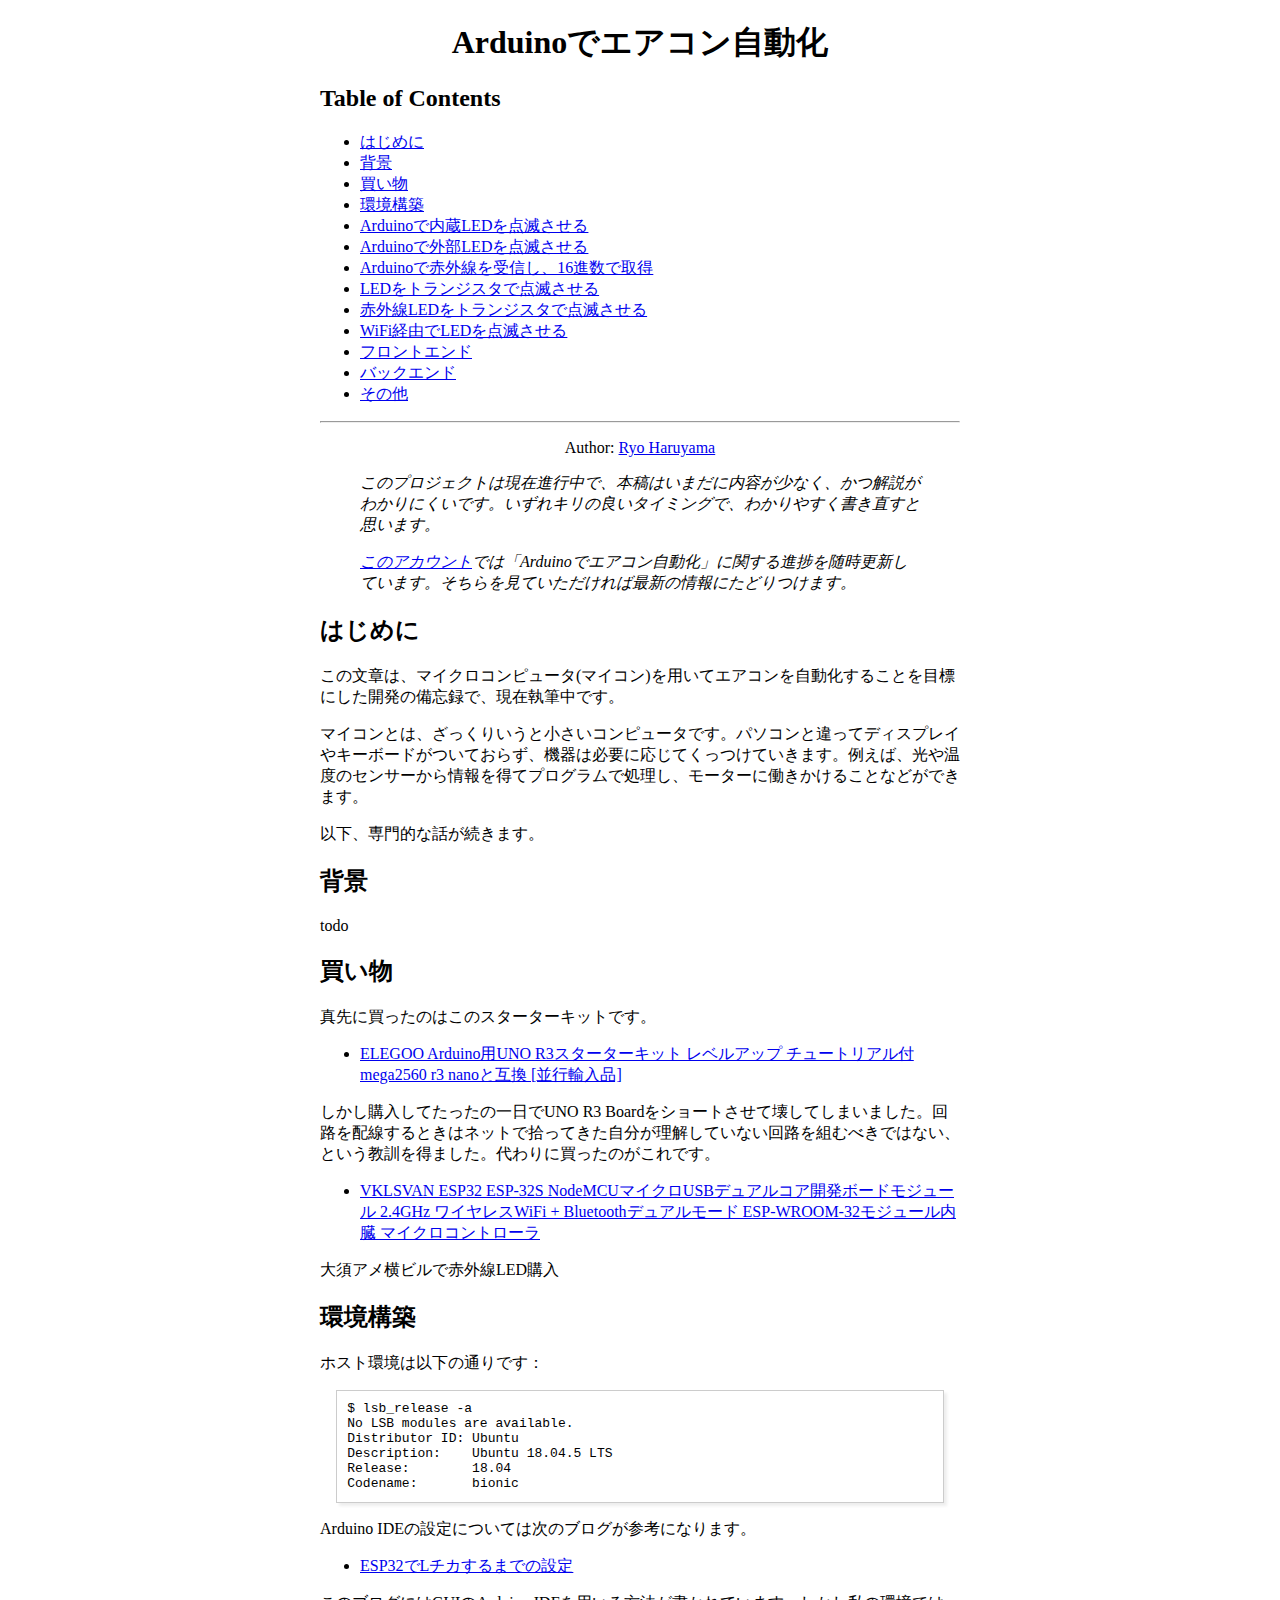
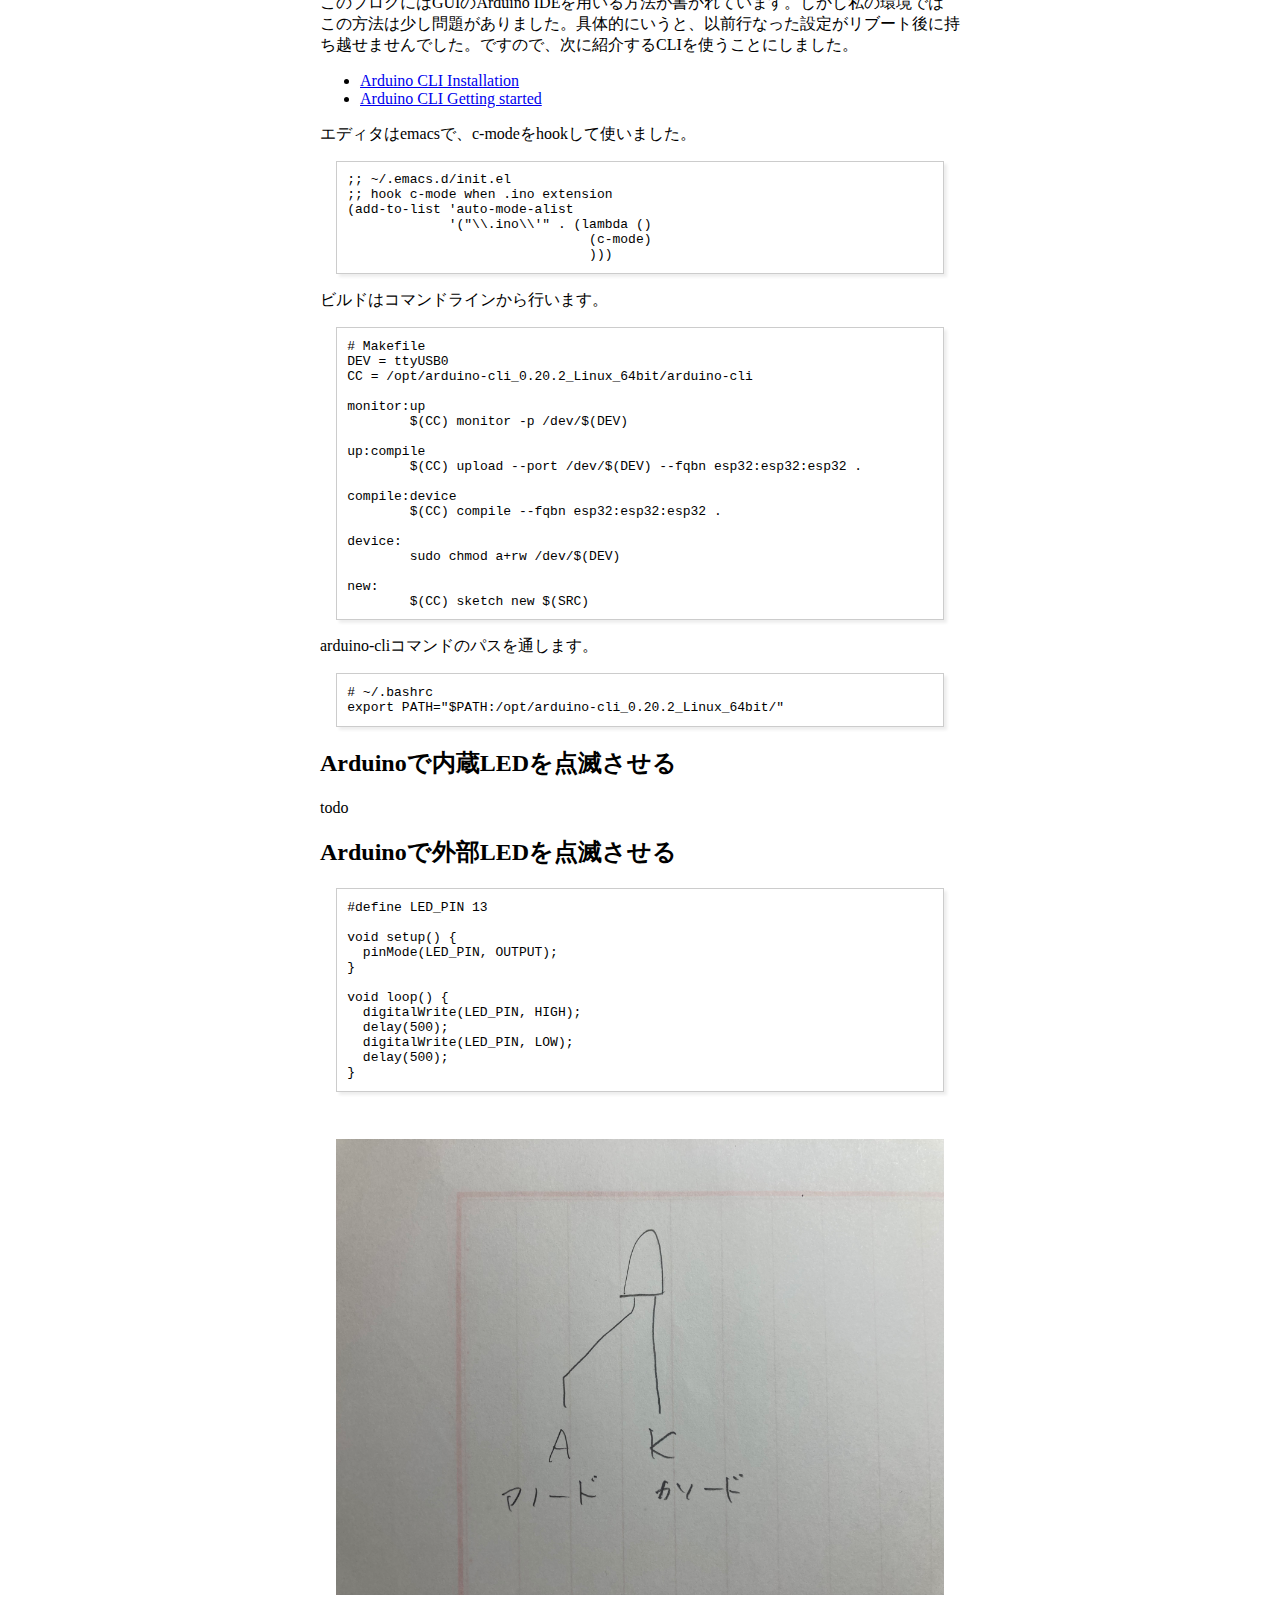
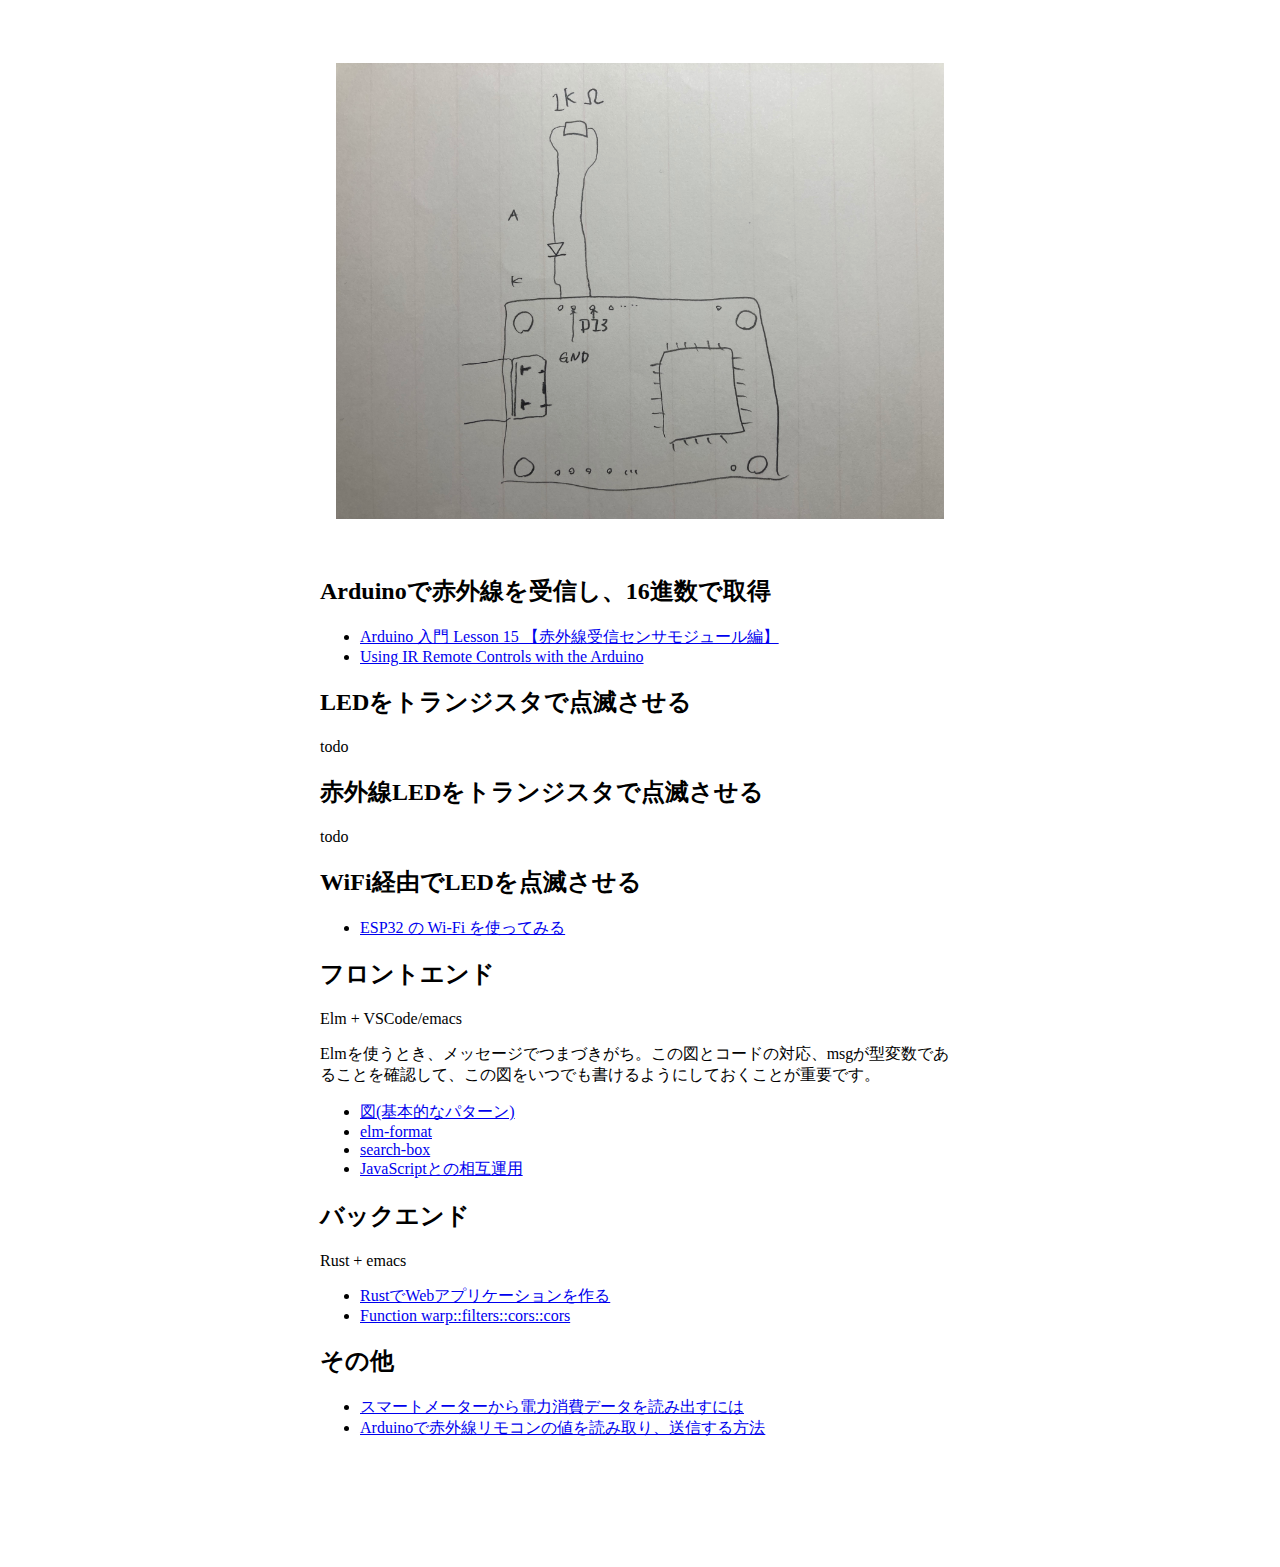
==== commit 0d42dc7f: "udpate index and arduino*" ====
--- a/arduino-hydroponics.html
+++ b/arduino-hydroponics.html
@@ -3,10 +3,10 @@
 "http://www.w3.org/TR/xhtml1/DTD/xhtml1-strict.dtd">
 <html xmlns="http://www.w3.org/1999/xhtml" lang="en" xml:lang="en">
 <head>
-<!-- 2022-02-16 Wed 18:23 -->
+<!-- 2022-02-17 Thu 20:10 -->
 <meta http-equiv="Content-Type" content="text/html;charset=utf-8" />
 <meta name="viewport" content="width=device-width, initial-scale=1" />
-<title>Arduinoでエアコン自動化・水耕栽培</title>
+<title>Arduinoでエアコン自動化</title>
 <meta name="generator" content="Org mode" />
 <meta name="author" content="Ryo Haruyama" />
 <style type="text/css">
@@ -219,29 +219,24 @@
 </head>
 <body>
 <div id="content">
-<h1 class="title">Arduinoでエアコン自動化・水耕栽培</h1>
+<h1 class="title">Arduinoでエアコン自動化</h1>
 <div id="table-of-contents">
 <h2>Table of Contents</h2>
 <div id="text-table-of-contents">
 <ul>
-<li><a href="#org4d1c85c">はじめに</a></li>
-<li><a href="#org184f5f0">背景</a></li>
-<li><a href="#org8e8413e">Arduinoでエアコン自動化</a>
-<ul>
-<li><a href="#org9c0b922">買い物</a></li>
-<li><a href="#org17346db">環境構築</a></li>
-<li><a href="#org8c0203d">Arduinoで内蔵LEDを点滅させる</a></li>
-<li><a href="#org91ed44b">Arduinoで外部LEDを点滅させる</a></li>
-<li><a href="#org092a056">Arduinoで赤外線を受信し、16進数で取得</a></li>
-<li><a href="#org9a16d8e">LEDをトランジスタで点滅させる</a></li>
-<li><a href="#orgc205d76">赤外線LEDをトランジスタで点滅させる</a></li>
-<li><a href="#orgab8b668">WiFi経由でLEDを点滅させる</a></li>
-<li><a href="#org4bc44c4">フロントエンド</a></li>
-<li><a href="#orgec47bac">バックエンド</a></li>
-</ul>
-</li>
-<li><a href="#org6ea41a4">Arduinoで水耕栽培</a></li>
-<li><a href="#orgded6873">その他</a></li>
+<li><a href="#org38a8ea1">はじめに</a></li>
+<li><a href="#org6594741">背景</a></li>
+<li><a href="#orgc8b02b1">買い物</a></li>
+<li><a href="#org50d0a0d">環境構築</a></li>
+<li><a href="#orgaa14c98">Arduinoで内蔵LEDを点滅させる</a></li>
+<li><a href="#org02336bf">Arduinoで外部LEDを点滅させる</a></li>
+<li><a href="#org98828f9">Arduinoで赤外線を受信し、16進数で取得</a></li>
+<li><a href="#org29a1ff9">LEDをトランジスタで点滅させる</a></li>
+<li><a href="#org1290dda">赤外線LEDをトランジスタで点滅させる</a></li>
+<li><a href="#org3502514">WiFi経由でLEDを点滅させる</a></li>
+<li><a href="#org56b8017">フロントエンド</a></li>
+<li><a href="#orgaab2f1d">バックエンド</a></li>
+<li><a href="#org73c919b">その他</a></li>
 </ul>
 </div>
 </div>
@@ -259,15 +254,15 @@
 </p>
 
 <p>
-<i><a href="https://twitter.com/tsnghsi0402">このアカウント</a>では「Arduinoでエアコン自動化・水耕栽培」に関する進捗を随時更新しています。そちらを見ていただければ最新の情報にたどりつけます。</i>
+<i><a href="https://twitter.com/tsnghsi0402">このアカウント</a>では「Arduinoでエアコン自動化」に関する進捗を随時更新しています。そちらを見ていただければ最新の情報にたどりつけます。</i>
 </p>
 </blockquote>
 
-<div id="outline-container-org4d1c85c" class="outline-2">
-<h2 id="org4d1c85c">はじめに</h2>
-<div class="outline-text-2" id="text-org4d1c85c">
-<p>
-この文章は、マイクロコンピュータ(マイコン)を用いて水耕栽培を自動化することを目標にした開発の備忘録で、現在執筆中です。
+<div id="outline-container-org38a8ea1" class="outline-2">
+<h2 id="org38a8ea1">はじめに</h2>
+<div class="outline-text-2" id="text-org38a8ea1">
+<p>
+この文章は、マイクロコンピュータ(マイコン)を用いてエアコンを自動化することを目標にした開発の備忘録で、現在執筆中です。
 </p>
 
 <p>
@@ -275,47 +270,23 @@
 </p>
 
 <p>
-マイコンで水耕栽培をするメリットは、次の通りです。
-</p>
-
-<ul class="org-ul">
-<li>自動化により人手が減らせる。水耕栽培では、葉物野菜が比較的容易に作れる。(参考：<a href="https://jitaku-yasai.com/self-made-hydropnics-small/">【お手軽自作】ちょっと自作したい人におすすめ。水耕栽培装置を一から作る！</a>)</li>
-</ul>
-
-
-<ul class="org-ul">
-<li>データが取れるので仮説検証のサイクルが回しやすい。例えば、この光量だとレタスが苦くなるががこの光量だと苦くならない、のようなノウハウが蓄積できる。(参考：<a href="https://jitaku-yasai.com/home-made/raspberrypi-iot-showgraph/">ラズパイでIoT MySQLの温度データを表示しよう</a>)</li>
-</ul>
-
-<p>
-このアイデアの検証、また必要資源の確認のため、マイコンでの処理の部分だけを抜き出し、まずマイコンでエアコンの自動化を試みます。何時にこの処理をスタートし、何時にこの処理をストップする、のような基本的なやることは水耕栽培とあまり変わらないためです。
-</p>
-
-<p>
-また、エアコンの自動化はどの道やっておいて損はないという理由もあります。
-</p>
-
-<p>
 以下、専門的な話が続きます。
 </p>
 </div>
 </div>
 
-<div id="outline-container-org184f5f0" class="outline-2">
-<h2 id="org184f5f0">背景</h2>
-<div class="outline-text-2" id="text-org184f5f0">
+<div id="outline-container-org6594741" class="outline-2">
+<h2 id="org6594741">背景</h2>
+<div class="outline-text-2" id="text-org6594741">
 <p>
 todo
 </p>
 </div>
 </div>
-<div id="outline-container-org8e8413e" class="outline-2">
-<h2 id="org8e8413e">Arduinoでエアコン自動化</h2>
-<div class="outline-text-2" id="text-org8e8413e">
-</div>
-<div id="outline-container-org9c0b922" class="outline-3">
-<h3 id="org9c0b922">買い物</h3>
-<div class="outline-text-3" id="text-org9c0b922">
+
+<div id="outline-container-orgc8b02b1" class="outline-2">
+<h2 id="orgc8b02b1">買い物</h2>
+<div class="outline-text-2" id="text-orgc8b02b1">
 <p>
 真先に買ったのはこのスターターキットです。
 </p>
@@ -338,9 +309,9 @@
 </div>
 </div>
 
-<div id="outline-container-org17346db" class="outline-3">
-<h3 id="org17346db">環境構築</h3>
-<div class="outline-text-3" id="text-org17346db">
+<div id="outline-container-org50d0a0d" class="outline-2">
+<h2 id="org50d0a0d">環境構築</h2>
+<div class="outline-text-2" id="text-org50d0a0d">
 <p>
 ホスト環境は以下の通りです：
 </p>
@@ -420,17 +391,17 @@
 </div>
 </div>
 
-<div id="outline-container-org8c0203d" class="outline-3">
-<h3 id="org8c0203d">Arduinoで内蔵LEDを点滅させる</h3>
-<div class="outline-text-3" id="text-org8c0203d">
+<div id="outline-container-orgaa14c98" class="outline-2">
+<h2 id="orgaa14c98">Arduinoで内蔵LEDを点滅させる</h2>
+<div class="outline-text-2" id="text-orgaa14c98">
 <p>
 todo
 </p>
 </div>
 </div>
-<div id="outline-container-org91ed44b" class="outline-3">
-<h3 id="org91ed44b">Arduinoで外部LEDを点滅させる</h3>
-<div class="outline-text-3" id="text-org91ed44b">
+<div id="outline-container-org02336bf" class="outline-2">
+<h2 id="org02336bf">Arduinoで外部LEDを点滅させる</h2>
+<div class="outline-text-2" id="text-org02336bf">
 <pre class="example">
 #define LED_PIN 13
 
@@ -447,22 +418,22 @@
 </pre>
 
 
-<div id="org71bc393" class="figure">
+<div id="org3280768" class="figure">
 <p><img src="./images-a/led.jpg" alt="led.jpg" />
 </p>
 </div>
 
 
-<div id="org18e72d4" class="figure">
+<div id="org05cd151" class="figure">
 <p><img src="./images-a/circuit.jpg" alt="circuit.jpg" />
 </p>
 </div>
 </div>
 </div>
 
-<div id="outline-container-org092a056" class="outline-3">
-<h3 id="org092a056">Arduinoで赤外線を受信し、16進数で取得</h3>
-<div class="outline-text-3" id="text-org092a056">
+<div id="outline-container-org98828f9" class="outline-2">
+<h2 id="org98828f9">Arduinoで赤外線を受信し、16進数で取得</h2>
+<div class="outline-text-2" id="text-org98828f9">
 <ul class="org-ul">
 <li><a href="https://omoroya.com/arduino-lesson15/">Arduino 入門 Lesson 15 【赤外線受信センサモジュール編】</a></li>
 
@@ -471,50 +442,57 @@
 </div>
 </div>
 
-<div id="outline-container-org9a16d8e" class="outline-3">
-<h3 id="org9a16d8e">LEDをトランジスタで点滅させる</h3>
-<div class="outline-text-3" id="text-org9a16d8e">
+<div id="outline-container-org29a1ff9" class="outline-2">
+<h2 id="org29a1ff9">LEDをトランジスタで点滅させる</h2>
+<div class="outline-text-2" id="text-org29a1ff9">
 <p>
 todo
 </p>
 </div>
 </div>
 
-<div id="outline-container-orgc205d76" class="outline-3">
-<h3 id="orgc205d76">赤外線LEDをトランジスタで点滅させる</h3>
-<div class="outline-text-3" id="text-orgc205d76">
+<div id="outline-container-org1290dda" class="outline-2">
+<h2 id="org1290dda">赤外線LEDをトランジスタで点滅させる</h2>
+<div class="outline-text-2" id="text-org1290dda">
 <p>
 todo
 </p>
 </div>
 </div>
 
-<div id="outline-container-orgab8b668" class="outline-3">
-<h3 id="orgab8b668">WiFi経由でLEDを点滅させる</h3>
-<div class="outline-text-3" id="text-orgab8b668">
+<div id="outline-container-org3502514" class="outline-2">
+<h2 id="org3502514">WiFi経由でLEDを点滅させる</h2>
+<div class="outline-text-2" id="text-org3502514">
 <ul class="org-ul">
 <li><a href="https://shinog.jp/computer/arduino/esp32-%E3%81%AE-wi-fi-%E3%82%92%E4%BD%BF%E3%81%A3%E3%81%A6%E3%81%BF%E3%82%8B/">ESP32 の Wi-Fi を使ってみる</a></li>
 </ul>
 </div>
 </div>
 
-<div id="outline-container-org4bc44c4" class="outline-3">
-<h3 id="org4bc44c4">フロントエンド</h3>
-<div class="outline-text-3" id="text-org4bc44c4">
-<p>
-Elm + VSCode
-</p>
-
-<ul class="org-ul">
+<div id="outline-container-org56b8017" class="outline-2">
+<h2 id="org56b8017">フロントエンド</h2>
+<div class="outline-text-2" id="text-org56b8017">
+<p>
+Elm + VSCode/emacs
+</p>
+
+<p>
+Elmを使うとき、メッセージでつまづきがち。この図とコードの対応、msgが型変数であることを確認して、この図をいつでも書けるようにしておくことが重要です。
+</p>
+
+<ul class="org-ul">
+<li><a href="https://guide.elm-lang.jp/architecture/">図(基本的なパターン)</a></li>
+
+<li><a href="https://github.com/avh4/elm-format">elm-format</a></li>
 <li><a href="https://github.com/jinjor/elm-book/tree/master/3_7_search-box">search-box</a></li>
 <li><a href="https://guide.elm-lang.jp/interop/">JavaScriptとの相互運用</a></li>
 </ul>
 </div>
 </div>
 
-<div id="outline-container-orgec47bac" class="outline-3">
-<h3 id="orgec47bac">バックエンド</h3>
-<div class="outline-text-3" id="text-orgec47bac">
+<div id="outline-container-orgaab2f1d" class="outline-2">
+<h2 id="orgaab2f1d">バックエンド</h2>
+<div class="outline-text-2" id="text-orgaab2f1d">
 <p>
 Rust + emacs
 </p>
@@ -525,20 +503,10 @@
 </ul>
 </div>
 </div>
-</div>
-
-<div id="outline-container-org6ea41a4" class="outline-2">
-<h2 id="org6ea41a4">Arduinoで水耕栽培</h2>
-<div class="outline-text-2" id="text-org6ea41a4">
-<p>
-todo
-</p>
-</div>
-</div>
-
-<div id="outline-container-orgded6873" class="outline-2">
-<h2 id="orgded6873">その他</h2>
-<div class="outline-text-2" id="text-orgded6873">
+
+<div id="outline-container-org73c919b" class="outline-2">
+<h2 id="org73c919b">その他</h2>
+<div class="outline-text-2" id="text-org73c919b">
 <ul class="org-ul">
 <li><a href="https://peer2.net/sjdojo/?p=11901">スマートメーターから電力消費データを読み出すには</a></li>
 <li><a href="https://asukiaaa.blogspot.com/2018/05/arduino.html">Arduinoで赤外線リモコンの値を読み取り、送信する方法</a></li>
--- a/style.css
+++ b/style.css
@@ -1,9 +1,9 @@
 body {
-    max-width: 700px;
+    max-width: 50%;
     width: 90%;
-    margin: auto auto 200px auto;
+    margin: auto auto 10% auto;
 }
 img {
-    max-width: 700px;
+    max-width: 100%;
     width: 100%;
 }
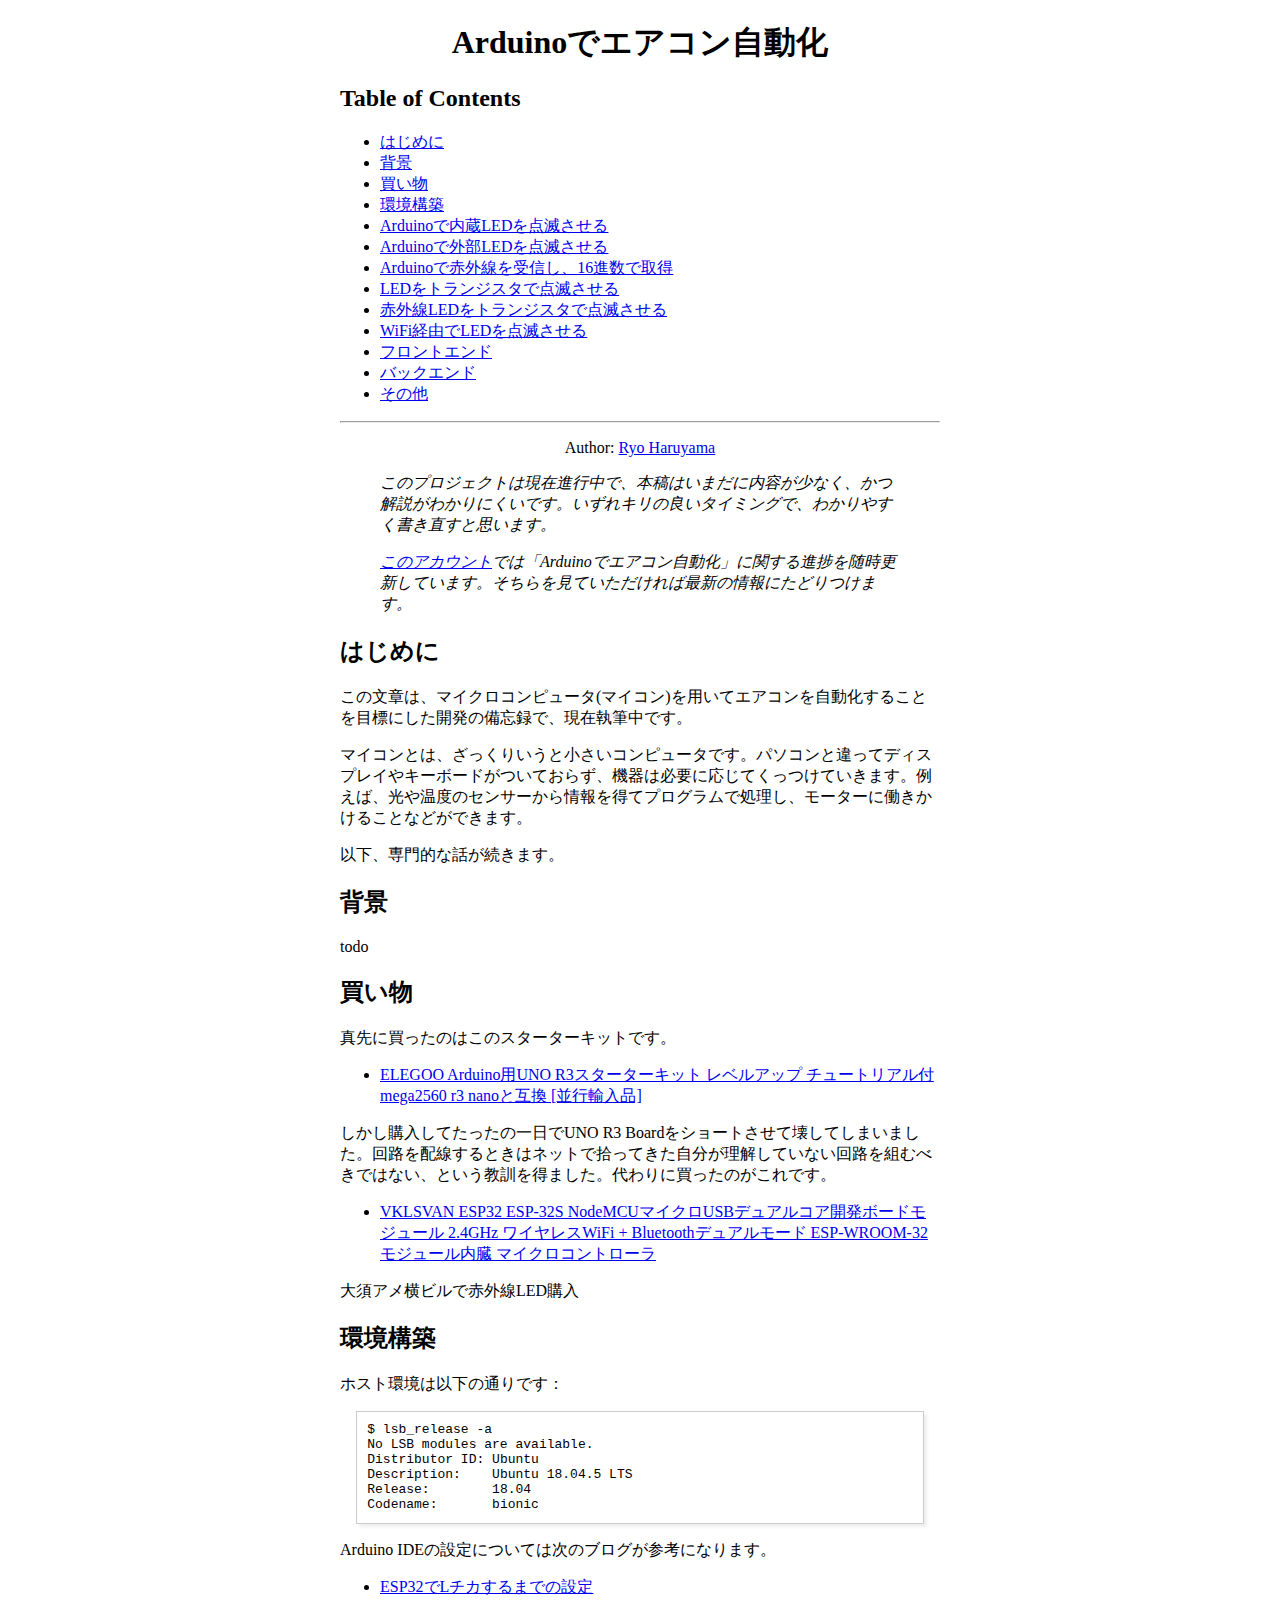
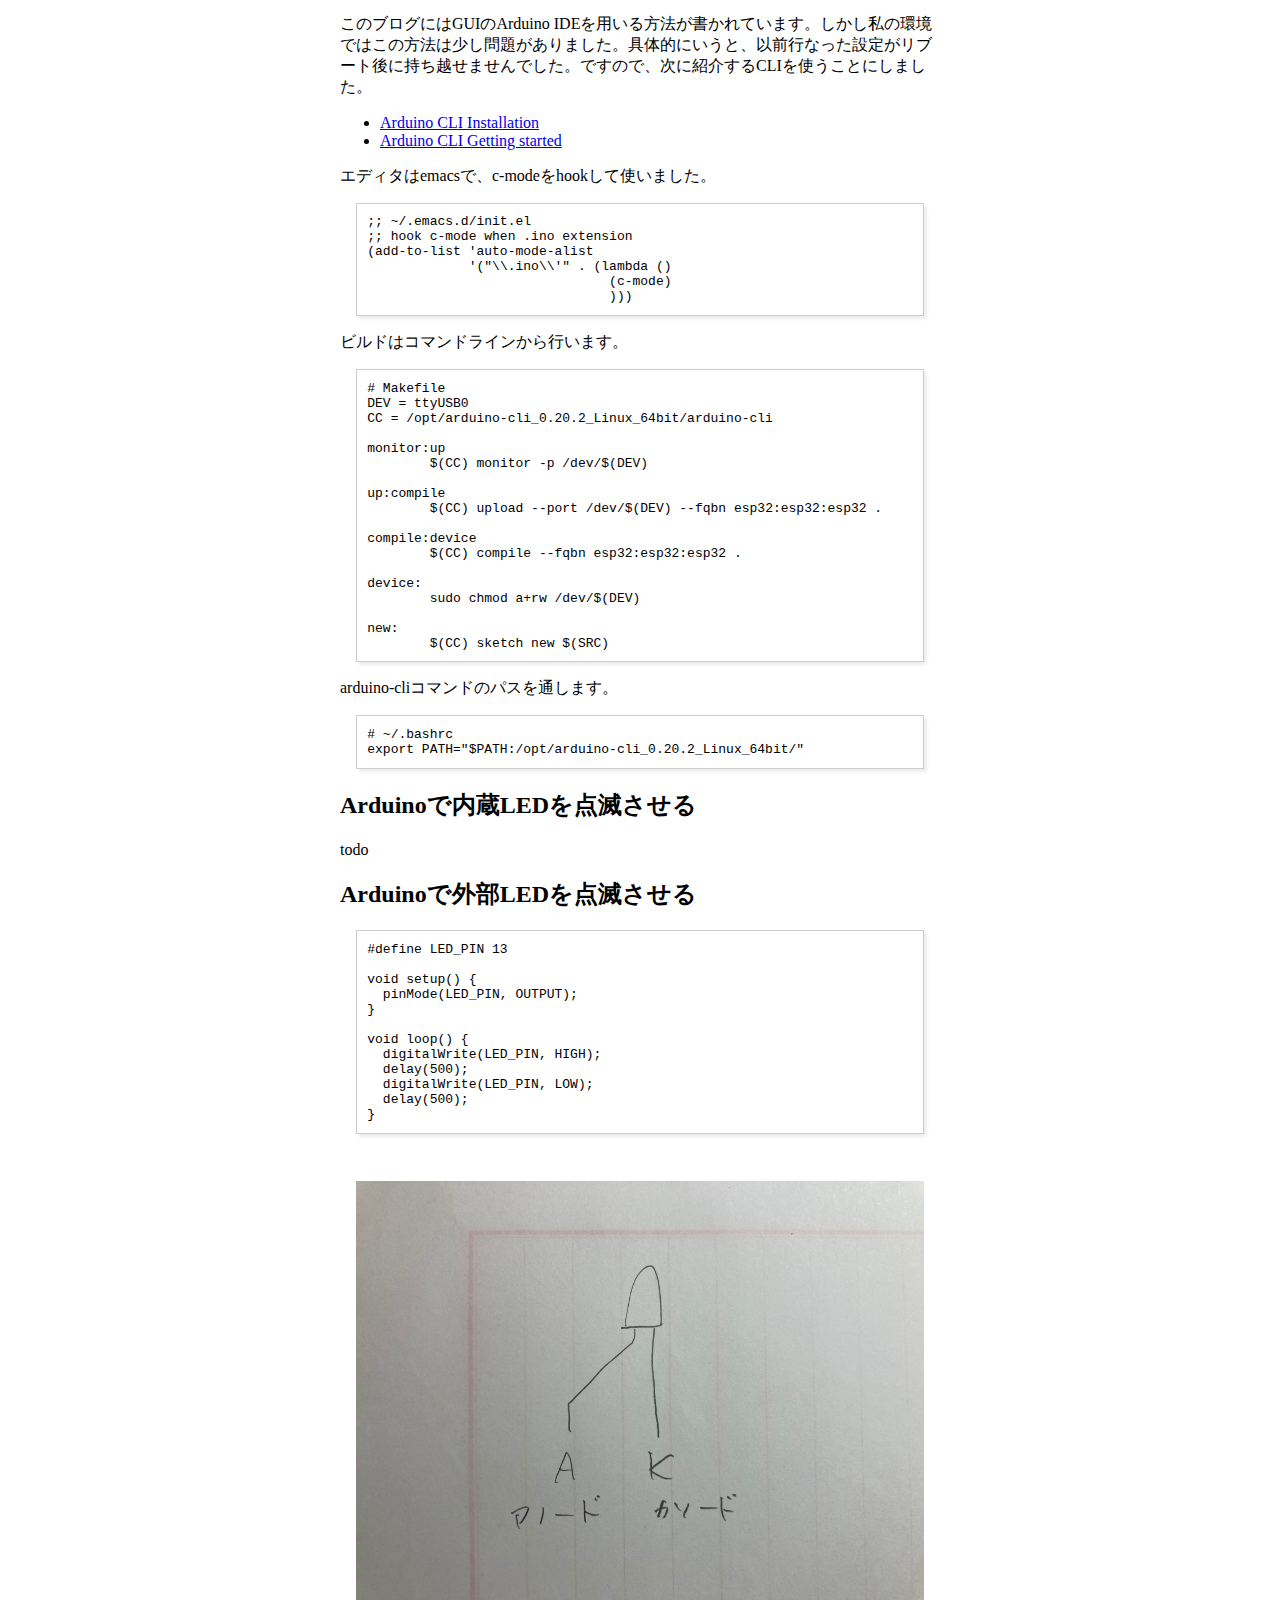
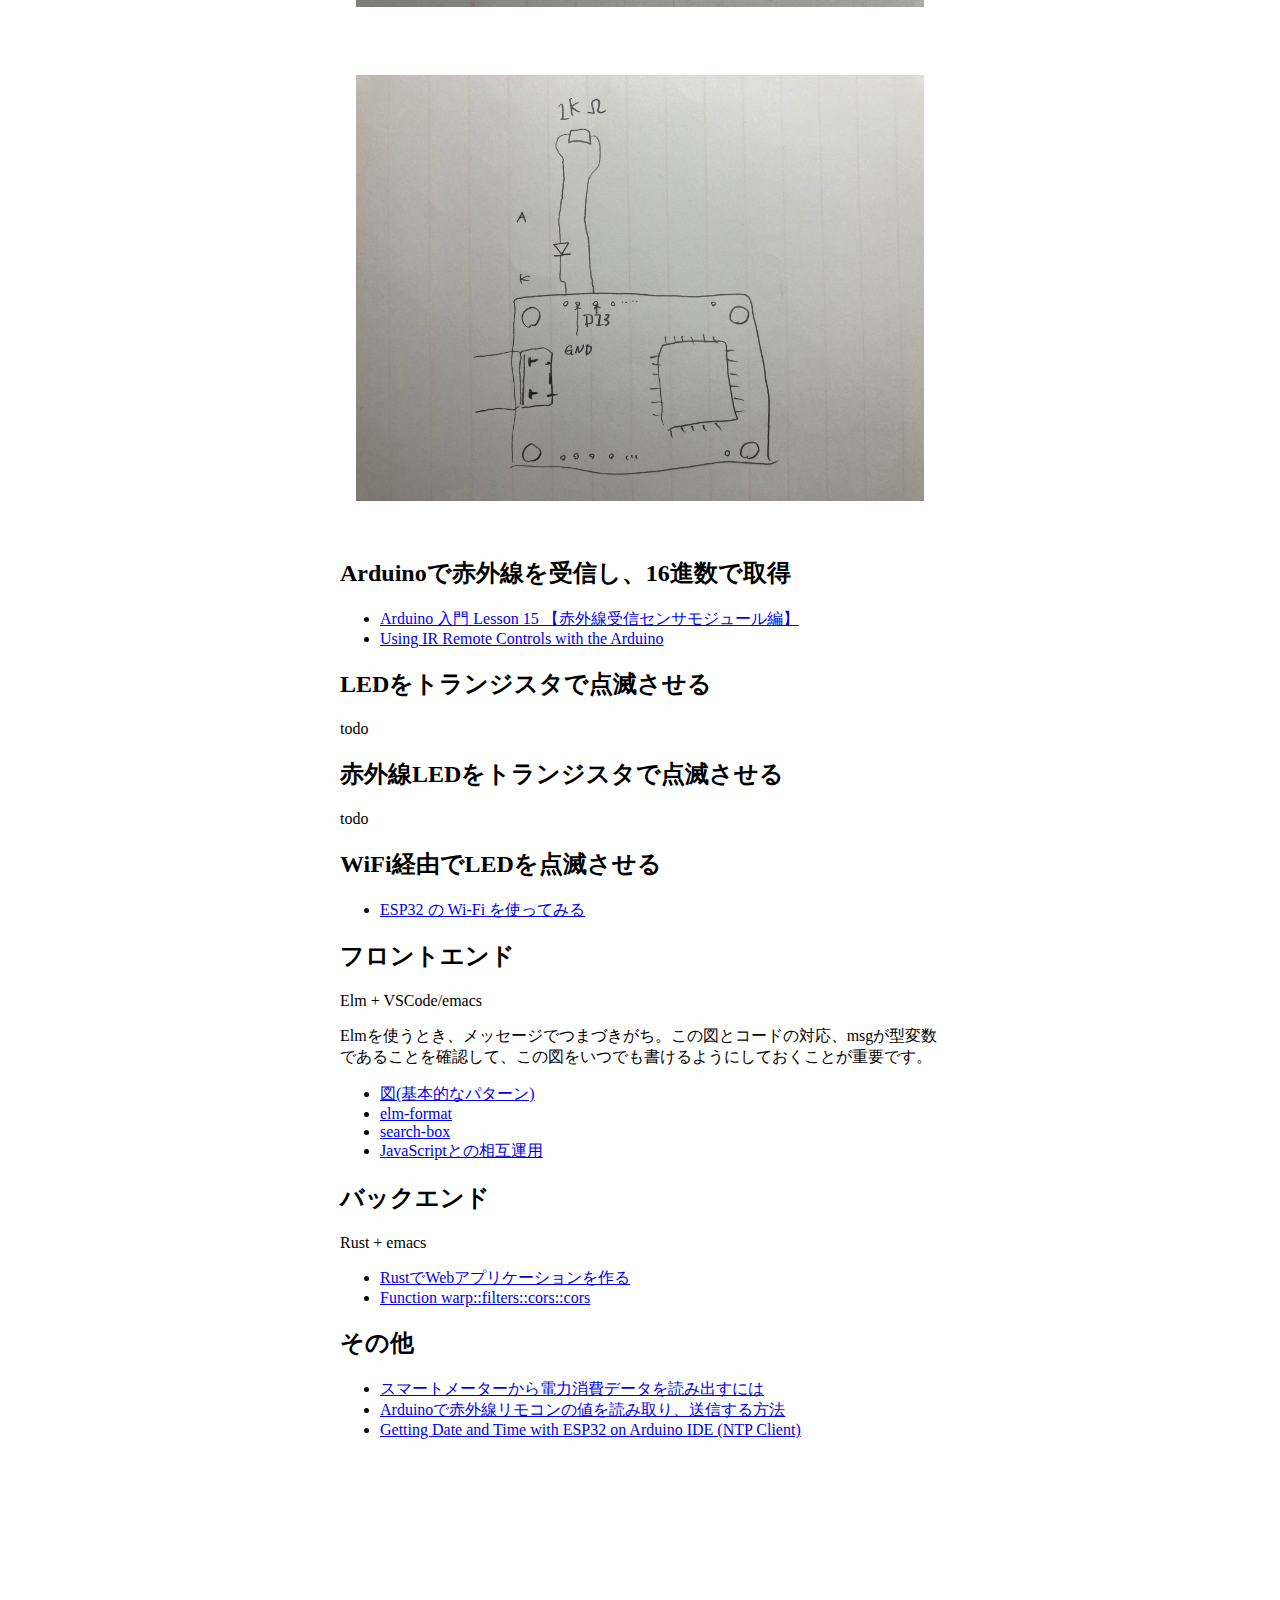
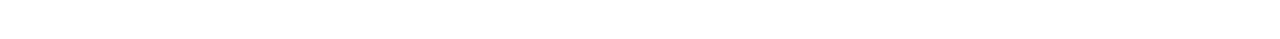
==== commit 0fd12d84: "upaate arduino" ====
--- a/arduino-hydroponics.html
+++ b/arduino-hydroponics.html
@@ -3,7 +3,7 @@
 "http://www.w3.org/TR/xhtml1/DTD/xhtml1-strict.dtd">
 <html xmlns="http://www.w3.org/1999/xhtml" lang="en" xml:lang="en">
 <head>
-<!-- 2022-02-17 Thu 20:10 -->
+<!-- 2022-02-18 Fri 22:27 -->
 <meta http-equiv="Content-Type" content="text/html;charset=utf-8" />
 <meta name="viewport" content="width=device-width, initial-scale=1" />
 <title>Arduinoでエアコン自動化</title>
@@ -224,19 +224,19 @@
 <h2>Table of Contents</h2>
 <div id="text-table-of-contents">
 <ul>
-<li><a href="#org38a8ea1">はじめに</a></li>
-<li><a href="#org6594741">背景</a></li>
-<li><a href="#orgc8b02b1">買い物</a></li>
-<li><a href="#org50d0a0d">環境構築</a></li>
-<li><a href="#orgaa14c98">Arduinoで内蔵LEDを点滅させる</a></li>
-<li><a href="#org02336bf">Arduinoで外部LEDを点滅させる</a></li>
-<li><a href="#org98828f9">Arduinoで赤外線を受信し、16進数で取得</a></li>
-<li><a href="#org29a1ff9">LEDをトランジスタで点滅させる</a></li>
-<li><a href="#org1290dda">赤外線LEDをトランジスタで点滅させる</a></li>
-<li><a href="#org3502514">WiFi経由でLEDを点滅させる</a></li>
-<li><a href="#org56b8017">フロントエンド</a></li>
-<li><a href="#orgaab2f1d">バックエンド</a></li>
-<li><a href="#org73c919b">その他</a></li>
+<li><a href="#orge44640e">はじめに</a></li>
+<li><a href="#org22b1ed9">背景</a></li>
+<li><a href="#org096e6b9">買い物</a></li>
+<li><a href="#orgbb38889">環境構築</a></li>
+<li><a href="#org8a02561">Arduinoで内蔵LEDを点滅させる</a></li>
+<li><a href="#orgdc3244a">Arduinoで外部LEDを点滅させる</a></li>
+<li><a href="#orgf92a57c">Arduinoで赤外線を受信し、16進数で取得</a></li>
+<li><a href="#org44ed31c">LEDをトランジスタで点滅させる</a></li>
+<li><a href="#org4ca1ba2">赤外線LEDをトランジスタで点滅させる</a></li>
+<li><a href="#org3238de3">WiFi経由でLEDを点滅させる</a></li>
+<li><a href="#org62dcab8">フロントエンド</a></li>
+<li><a href="#org0b267d3">バックエンド</a></li>
+<li><a href="#org1541fc1">その他</a></li>
 </ul>
 </div>
 </div>
@@ -258,9 +258,9 @@
 </p>
 </blockquote>
 
-<div id="outline-container-org38a8ea1" class="outline-2">
-<h2 id="org38a8ea1">はじめに</h2>
-<div class="outline-text-2" id="text-org38a8ea1">
+<div id="outline-container-orge44640e" class="outline-2">
+<h2 id="orge44640e">はじめに</h2>
+<div class="outline-text-2" id="text-orge44640e">
 <p>
 この文章は、マイクロコンピュータ(マイコン)を用いてエアコンを自動化することを目標にした開発の備忘録で、現在執筆中です。
 </p>
@@ -275,18 +275,18 @@
 </div>
 </div>
 
-<div id="outline-container-org6594741" class="outline-2">
-<h2 id="org6594741">背景</h2>
-<div class="outline-text-2" id="text-org6594741">
+<div id="outline-container-org22b1ed9" class="outline-2">
+<h2 id="org22b1ed9">背景</h2>
+<div class="outline-text-2" id="text-org22b1ed9">
 <p>
 todo
 </p>
 </div>
 </div>
 
-<div id="outline-container-orgc8b02b1" class="outline-2">
-<h2 id="orgc8b02b1">買い物</h2>
-<div class="outline-text-2" id="text-orgc8b02b1">
+<div id="outline-container-org096e6b9" class="outline-2">
+<h2 id="org096e6b9">買い物</h2>
+<div class="outline-text-2" id="text-org096e6b9">
 <p>
 真先に買ったのはこのスターターキットです。
 </p>
@@ -309,9 +309,9 @@
 </div>
 </div>
 
-<div id="outline-container-org50d0a0d" class="outline-2">
-<h2 id="org50d0a0d">環境構築</h2>
-<div class="outline-text-2" id="text-org50d0a0d">
+<div id="outline-container-orgbb38889" class="outline-2">
+<h2 id="orgbb38889">環境構築</h2>
+<div class="outline-text-2" id="text-orgbb38889">
 <p>
 ホスト環境は以下の通りです：
 </p>
@@ -391,17 +391,17 @@
 </div>
 </div>
 
-<div id="outline-container-orgaa14c98" class="outline-2">
-<h2 id="orgaa14c98">Arduinoで内蔵LEDを点滅させる</h2>
-<div class="outline-text-2" id="text-orgaa14c98">
+<div id="outline-container-org8a02561" class="outline-2">
+<h2 id="org8a02561">Arduinoで内蔵LEDを点滅させる</h2>
+<div class="outline-text-2" id="text-org8a02561">
 <p>
 todo
 </p>
 </div>
 </div>
-<div id="outline-container-org02336bf" class="outline-2">
-<h2 id="org02336bf">Arduinoで外部LEDを点滅させる</h2>
-<div class="outline-text-2" id="text-org02336bf">
+<div id="outline-container-orgdc3244a" class="outline-2">
+<h2 id="orgdc3244a">Arduinoで外部LEDを点滅させる</h2>
+<div class="outline-text-2" id="text-orgdc3244a">
 <pre class="example">
 #define LED_PIN 13
 
@@ -418,22 +418,22 @@
 </pre>
 
 
-<div id="org3280768" class="figure">
+<div id="org2bc3ac2" class="figure">
 <p><img src="./images-a/led.jpg" alt="led.jpg" />
 </p>
 </div>
 
 
-<div id="org05cd151" class="figure">
+<div id="org2731f7b" class="figure">
 <p><img src="./images-a/circuit.jpg" alt="circuit.jpg" />
 </p>
 </div>
 </div>
 </div>
 
-<div id="outline-container-org98828f9" class="outline-2">
-<h2 id="org98828f9">Arduinoで赤外線を受信し、16進数で取得</h2>
-<div class="outline-text-2" id="text-org98828f9">
+<div id="outline-container-orgf92a57c" class="outline-2">
+<h2 id="orgf92a57c">Arduinoで赤外線を受信し、16進数で取得</h2>
+<div class="outline-text-2" id="text-orgf92a57c">
 <ul class="org-ul">
 <li><a href="https://omoroya.com/arduino-lesson15/">Arduino 入門 Lesson 15 【赤外線受信センサモジュール編】</a></li>
 
@@ -442,36 +442,36 @@
 </div>
 </div>
 
-<div id="outline-container-org29a1ff9" class="outline-2">
-<h2 id="org29a1ff9">LEDをトランジスタで点滅させる</h2>
-<div class="outline-text-2" id="text-org29a1ff9">
+<div id="outline-container-org44ed31c" class="outline-2">
+<h2 id="org44ed31c">LEDをトランジスタで点滅させる</h2>
+<div class="outline-text-2" id="text-org44ed31c">
 <p>
 todo
 </p>
 </div>
 </div>
 
-<div id="outline-container-org1290dda" class="outline-2">
-<h2 id="org1290dda">赤外線LEDをトランジスタで点滅させる</h2>
-<div class="outline-text-2" id="text-org1290dda">
+<div id="outline-container-org4ca1ba2" class="outline-2">
+<h2 id="org4ca1ba2">赤外線LEDをトランジスタで点滅させる</h2>
+<div class="outline-text-2" id="text-org4ca1ba2">
 <p>
 todo
 </p>
 </div>
 </div>
 
-<div id="outline-container-org3502514" class="outline-2">
-<h2 id="org3502514">WiFi経由でLEDを点滅させる</h2>
-<div class="outline-text-2" id="text-org3502514">
+<div id="outline-container-org3238de3" class="outline-2">
+<h2 id="org3238de3">WiFi経由でLEDを点滅させる</h2>
+<div class="outline-text-2" id="text-org3238de3">
 <ul class="org-ul">
 <li><a href="https://shinog.jp/computer/arduino/esp32-%E3%81%AE-wi-fi-%E3%82%92%E4%BD%BF%E3%81%A3%E3%81%A6%E3%81%BF%E3%82%8B/">ESP32 の Wi-Fi を使ってみる</a></li>
 </ul>
 </div>
 </div>
 
-<div id="outline-container-org56b8017" class="outline-2">
-<h2 id="org56b8017">フロントエンド</h2>
-<div class="outline-text-2" id="text-org56b8017">
+<div id="outline-container-org62dcab8" class="outline-2">
+<h2 id="org62dcab8">フロントエンド</h2>
+<div class="outline-text-2" id="text-org62dcab8">
 <p>
 Elm + VSCode/emacs
 </p>
@@ -490,9 +490,9 @@
 </div>
 </div>
 
-<div id="outline-container-orgaab2f1d" class="outline-2">
-<h2 id="orgaab2f1d">バックエンド</h2>
-<div class="outline-text-2" id="text-orgaab2f1d">
+<div id="outline-container-org0b267d3" class="outline-2">
+<h2 id="org0b267d3">バックエンド</h2>
+<div class="outline-text-2" id="text-org0b267d3">
 <p>
 Rust + emacs
 </p>
@@ -504,12 +504,13 @@
 </div>
 </div>
 
-<div id="outline-container-org73c919b" class="outline-2">
-<h2 id="org73c919b">その他</h2>
-<div class="outline-text-2" id="text-org73c919b">
+<div id="outline-container-org1541fc1" class="outline-2">
+<h2 id="org1541fc1">その他</h2>
+<div class="outline-text-2" id="text-org1541fc1">
 <ul class="org-ul">
 <li><a href="https://peer2.net/sjdojo/?p=11901">スマートメーターから電力消費データを読み出すには</a></li>
 <li><a href="https://asukiaaa.blogspot.com/2018/05/arduino.html">Arduinoで赤外線リモコンの値を読み取り、送信する方法</a></li>
+<li><a href="https://randomnerdtutorials.com/esp32-ntp-client-date-time-arduino-ide/">Getting Date and Time with ESP32 on Arduino IDE (NTP Client)</a></li>
 </ul>
 </div>
 </div>
--- a/style.css
+++ b/style.css
@@ -1,9 +1,9 @@
 body {
-    max-width: 50%;
+    max-width: 600px;
     width: 90%;
-    margin: auto auto 10% auto;
+    margin: auto auto 200px auto;
 }
 img {
-    max-width: 100%;
+    max-width: 600px;
     width: 100%;
 }
